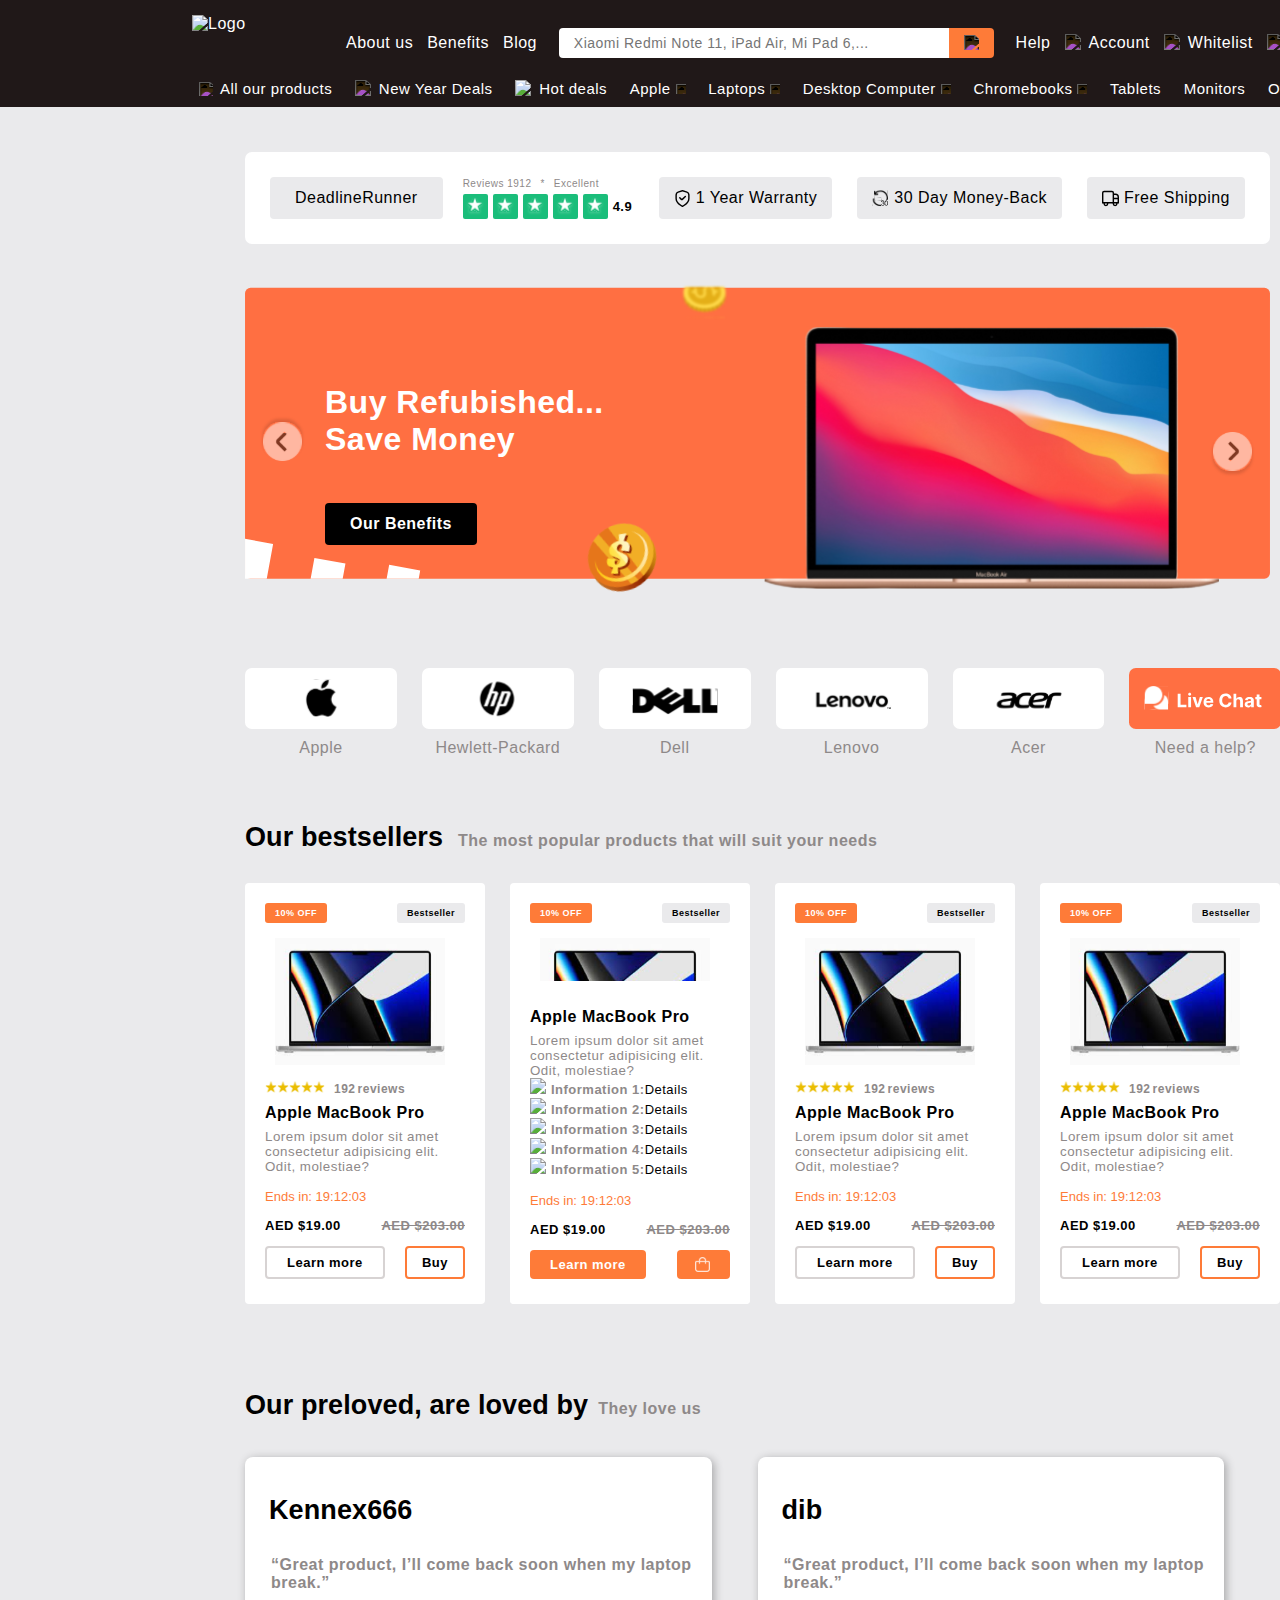
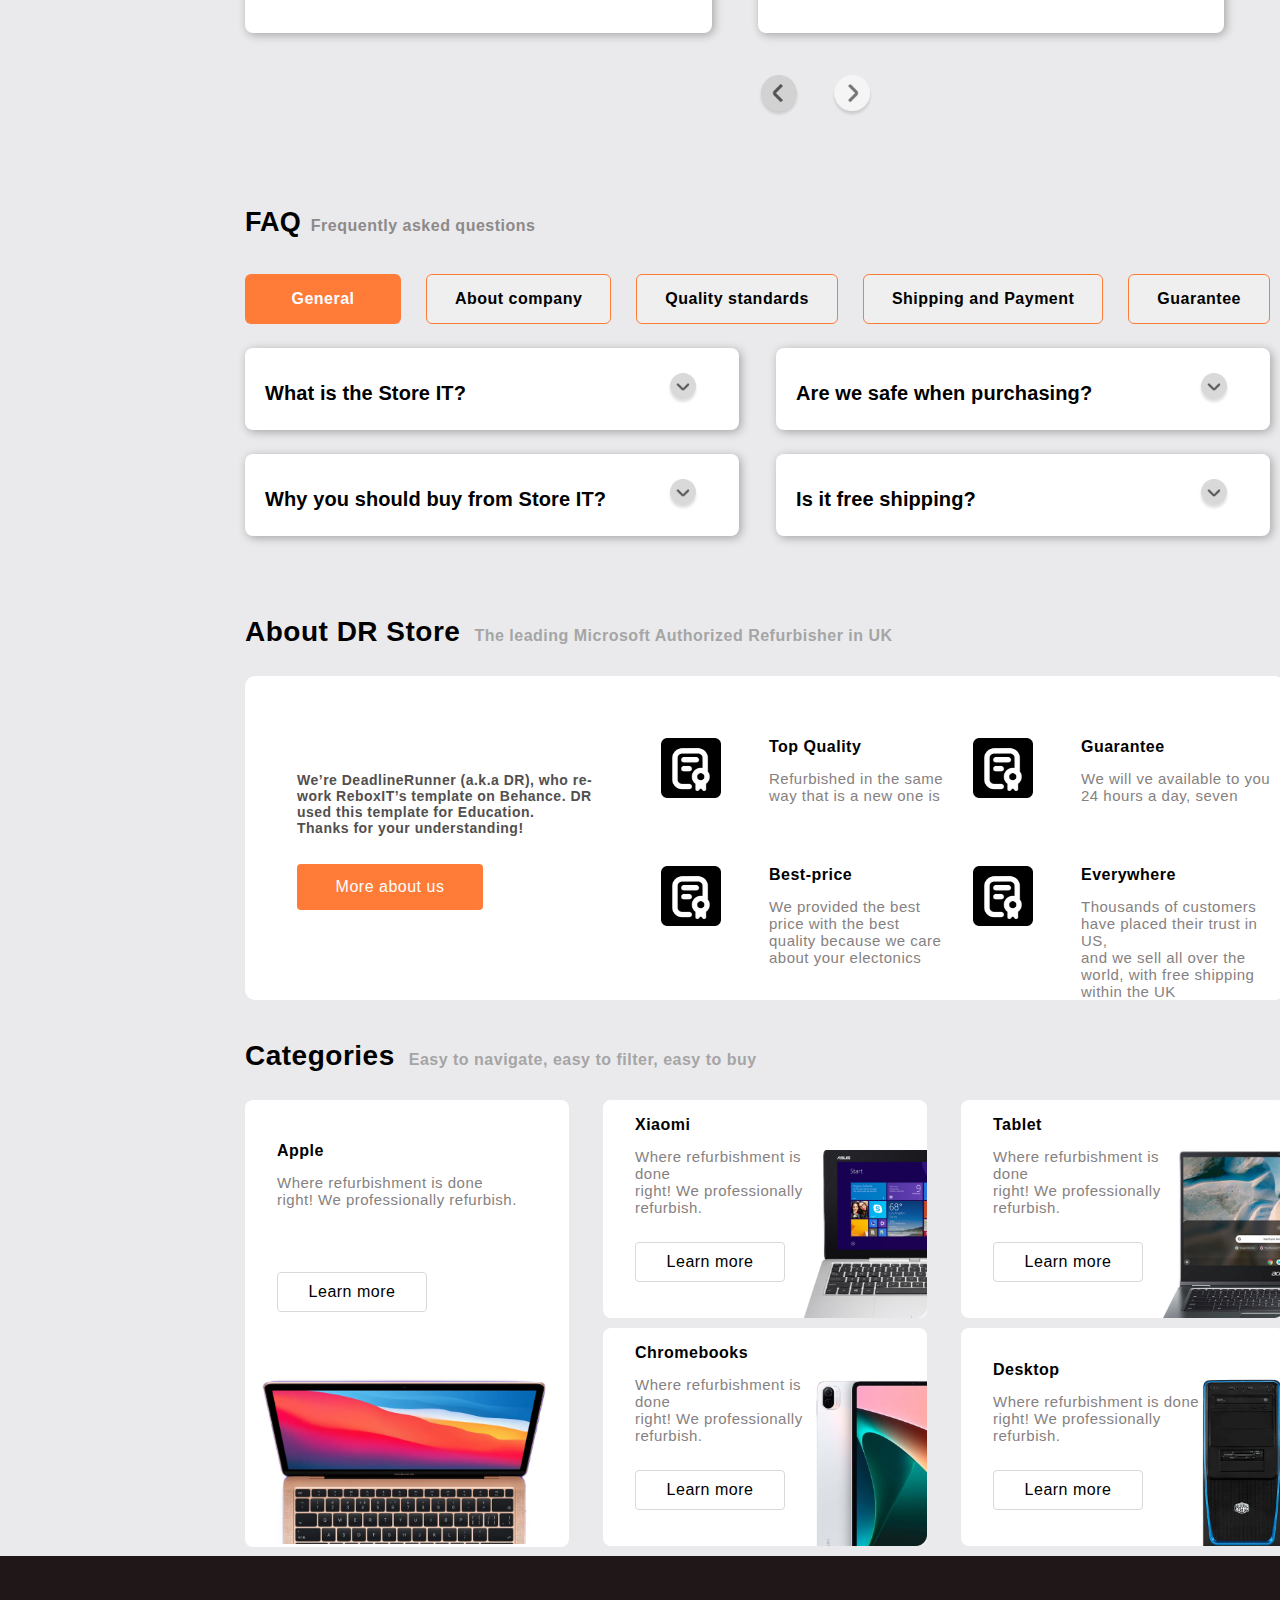
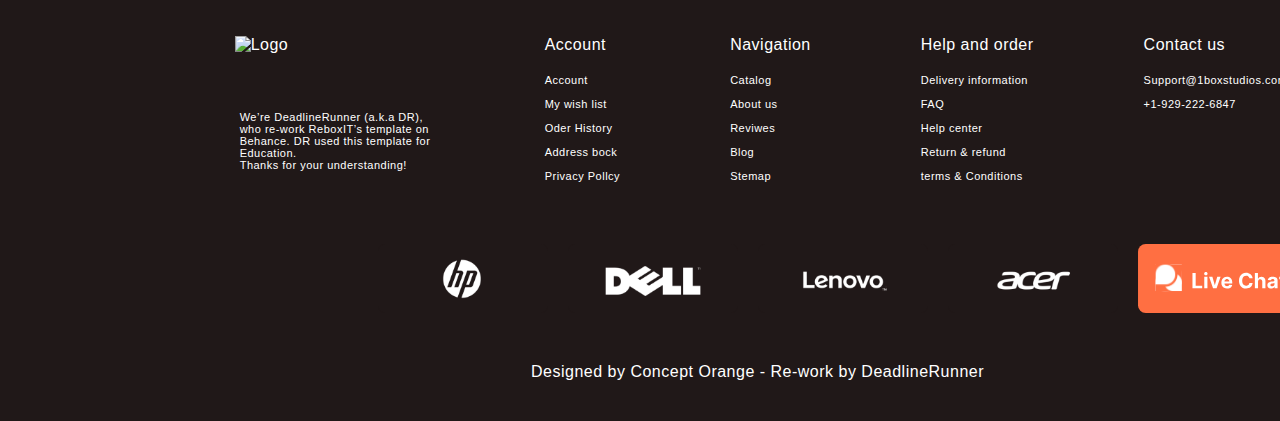
==== index.html @ 44f7a788 "Revert "Body homepage + Product page (About 70% of process)"" ====
<!DOCTYPE html>
<html lang="en">

<head>
    <meta charset="UTF-8">
    <meta http-equiv="X-UA-Compatible" content="IE=edge">
    <meta name="viewport" content="width=device-width, initial-scale=1.0">
    <title>Home | Commercial Store - By DR Team</title>
    <link rel="stylesheet" href="css/style.css">
    <script src="js/script.js"></script>
</head>

<body>

    <!--Header-->
    <div id="header" class="padding-default">
        <div class="header-bar">
            <!--- Header with search bar-->
            <div class="header-bar__containter-info-bar">
                <!-- Left -->
                <div class="header-bar__info-part">
                    <div class="header-bar__nav-item">
                        <a href="index.html"><img alt="Logo" src="img/logo.svg" width="140px" height="55px" /></a>
                    </div>
                    <div class="header-bar__nav-item">
                        <a href="about-us.html">About us</a>
                    </div>
                    <div class="header-bar__nav-item">
                        <a href="about-us.html">Benefits</a>
                    </div>
                    <div class="header-bar__nav-item">
                        <a href="about-us.html">Blog</a>
                    </div>
                </div>
                <!-- center -->
                <div class="header-bar__info-center">
                    <form action="search" method="post">
                        <div class="search-bar">
                            <input id="txtSearch" placeholder="Xiaomi Redmi Note 11, iPad Air, Mi Pad 6,..."
                                type="text">
                            <button class="btn-search">
                                <img alt="Button search" src="img/ico-search.svg" width="15px" height="15px"
                                    style="filter: invert(1);" />
                            </button>
                        </div>
                    </form>
                </div>
                <!-- Right -->
                <div class="header-bar__info-part">
                    <div class="header-bar__nav-item">
                        <a href="help.html">Help</a>
                    </div>
                    <div class="header-bar__nav-item">
                        <a href="profile.html"><img class="mg-right-7px" alt="profile" src="img/ico-user.svg"
                                width="17px" height="17px" style="filter: invert(1);" /> Account</a>
                    </div>
                    <div class="header-bar__nav-item">
                        <a href="whitelist.html"><img class="mg-right-7px" alt="whitelist" src="img/ico-heart.svg"
                                width="17px" height="17px" style="filter: invert(1);" /> Whitelist</a>
                    </div>
                    <div class="header-bar__nav-item">
                        <a href="cart.html"><img class="mg-right-7px" alt="whitelist" src="img/ico-cart.svg"
                                width="17px" height="17px" style="filter: invert(1);" /> Cart</a>
                    </div>
                </div>

            </div>
            <!--- Header with button bar-->
            <div class="header-bar__containter-nav-bar">
                <div class="header-bar__nav-item">
                    <a class="font-weight-light font-size-15px" href="allproducts.html"><img class="mg-right-7px"
                            alt="whitelist" src="img/ico-menu.png" width="14px" height="14px"
                            style="filter: invert(1);" /> All our products</a>
                </div>
                <div class="header-bar__nav-item">
                    <a class="font-weight-light font-size-15px" href="newyear-deal.html"><img class="mg-right-7px"
                            alt="whitelist" src="img/ico-hpny.png" width="17px" height="17px"
                            style="filter: invert(1);" /> New Year Deals</a>
                </div>
                <div class="header-bar__nav-item">
                    <a class="font-weight-light font-size-15px" href="hot-deals.html"><img class="mg-right-7px"
                            alt="whitelist" src="img/ico-fire.png" width="17px" height="17px" /> Hot deals</a>
                </div>
                <div class="header-bar__nav-item postion-relative">
                    <a class="font-weight-light font-size-15px" href="allproducts.html">Apple<img class="mg-left-5px"
                            alt="arrow" src="img/arrow-down.svg" width="10px" height="10px"
                            style="filter: invert(1);" /></a>
                    <div class="header-bar__nav-item-flow">
                        <div class="header-bar__nav-item">
                            <a class="font-weight-light font-size-15px" href="allproducts.html">iPod</a>
                        </div>
                        <div class="header-bar__nav-item">
                            <a class="font-weight-light font-size-15px" href="allproducts.html">iPad</a>
                        </div>
                        <div class="header-bar__nav-item">
                            <a class="font-weight-light font-size-15px" href="allproducts.html">iPhone</a>
                        </div>
                        <div class="header-bar__nav-item">
                            <a class="font-weight-light font-size-15px" href="allproducts.html">AirPod</a>
                        </div>
                    </div>
                </div>
                <div class="header-bar__nav-item postion-relative">
                    <a class="font-weight-light font-size-15px" href="allproducts.html">Laptops<img class="mg-left-5px"
                            alt="arrow" src="img/arrow-down.svg" width="10px" height="10px"
                            style="filter: invert(1);" /></a>
                    <div class="header-bar__nav-item-flow">
                        <div class="header-bar__nav-item">
                            <a class="font-weight-light font-size-15px" href="allproducts.html">HP</a>
                        </div>
                        <div class="header-bar__nav-item">
                            <a class="font-weight-light font-size-15px" href="allproducts.html">Acer</a>
                        </div>
                        <div class="header-bar__nav-item">
                            <a class="font-weight-light font-size-15px" href="allproducts.html">Macbook</a>
                        </div>
                        <div class="header-bar__nav-item">
                            <a class="font-weight-light font-size-15px" href="allproducts.html">Surface</a>
                        </div>
                    </div>
                </div>
                <div class="header-bar__nav-item postion-relative">
                    <a class="font-weight-light font-size-15px" href="allproducts.html">Desktop Computer<img
                            class="mg-left-5px" alt="arrow" src="img/arrow-down.svg" width="10px" height="10px"
                            style="filter: invert(1);" /></a>
                    <div class="header-bar__nav-item-flow">
                        <div class="header-bar__nav-item">
                            <a class="font-weight-light font-size-15px" href="allproducts.html">Dell</a>
                        </div>
                        <div class="header-bar__nav-item">
                            <a class="font-weight-light font-size-15px" href="allproducts.html">Acer</a>
                        </div>
                    </div>
                </div>
                <div class="header-bar__nav-item postion-relative">
                    <a class="font-weight-light font-size-15px" href="allproducts.html">Chromebooks<img
                            class="mg-left-5px" alt="arrow" src="img/arrow-down.svg" width="10px" height="10px"
                            style="filter: invert(1);" /></a>
                    <div class="header-bar__nav-item-flow">
                        <div class="header-bar__nav-item">
                            <a class="font-weight-light font-size-15px" href="allproducts.html">2023</a>
                        </div>
                    </div>
                </div>
                <div class="header-bar__nav-item">
                    <a class="font-weight-light font-size-15px" href="allproducts.html">Tablets</a>
                </div>
                <div class="header-bar__nav-item">
                    <a class="font-weight-light font-size-15px" href="allproducts.html">Monitors</a>
                </div>
                <div class="header-bar__nav-item">
                    <a class="font-weight-light font-size-15px" href="allproducts.html">Others</a>
                </div>
            </div>

        </div>
    </div>


    <!--Body-->
    <div id="body">
        <!--ADS Review-->
        <div class="card-review-ads">
            <div class="card-flex-row">
                <div class="card-ads-left">
                    <div class="btn btn-medium-size">DeadlineRunner</div>
                    <div class="card-review-tlt-ads">
                        <div class="card-review-tlt">
                            <div>Reviews 1912</div>
                            <div> * </div>
                            <div>Excellent</div>
                        </div>

                        <div class="review-bar-star">
                            <div class="review-star-blue"><img src="img/ico-star.svg" width="20px" height="20px"></div>
                            <div class="review-star-blue"><img src="img/ico-star.svg" width="20px" height="20px"></div>
                            <div class="review-star-blue"><img src="img/ico-star.svg" width="20px" height="20px"></div>
                            <div class="review-star-blue"><img src="img/ico-star.svg" width="20px" height="20px"></div>
                            <div class="review-star-blue"><img src="img/ico-star.svg" width="20px" height="20px"></div>
                            <div class="bold font-size">4.9</div>
                        </div>
                    </div>
                </div>
                <div class="card-ads-right">
                    <div class="btn btn-small-size-increase mg-right-25px"><img src="img/ico-shield-check.svg"
                            width="17px" height="17px">1 Year Warranty</div>
                    <div class="btn btn-small-size-increase mg-right-25px"><img src="img/ico-30dayback.svg" width="17px"
                            height="17px">30 Day Money-Back</div>
                    <div class="btn btn-small-size-increase"><img src="img/ico-shipping.svg" width="17px"
                            height="17px">Free Shipping</div>
                </div>
            </div>
        </div>

        <!-- Slide  -->
        <div class="slide">
            <img src="img/bg-iads.svg" width="100%">
            <div class="btn-slide-left postion-absolute"><a href="#"><img src="img/btn_arrow.svg" width="45px"
                        height="45px"></a></div>
            <div class="btn-slide-right postion-absolute"><a href="#"><img src="img/btn_arrow.svg" width="45px"
                        height="45px"></a></div>
            <div class="postion-absolute slide-position">
                <div class="text-slide">Buy Refubished...</div>
                <div class="text-slide">Save Money</div>
                <a href="our-benefit.html">
                    <div class="btn btn-medium-size btn-black bold mg-top-45px hover-noopacity">Our Benefits</div>
                </a>
            </div>
        </div>

        <!-- Brand bar -->
        <div class="brand-bar">
            <a href="#" class="no-a-decor">
                <div class="brand-logo">
                    <img src="img/logo-apple-white.svg">
                    <div class="font-color-gray">Apple</div>
                </div>
            </a>

            <a href="#" class="no-a-decor">
                <div class="brand-logo">
                    <img src="img/logo-hp-white.svg">
                    <div class="font-color-gray">Hewlett-Packard</div>
                </div>
            </a>
            <a href="#" class="no-a-decor">
                <div class="brand-logo">
                    <img src="img/logo-dell-white.svg">
                    <div class="font-color-gray">Dell</div>
                </div>
            </a>
            <a href="#" class="no-a-decor">
                <div class="brand-logo">
                    <img src="img/logo-lenovo-white.svg">
                    <div class="font-color-gray">Lenovo</div>
                </div>
            </a>
            <a href="#" class="no-a-decor">
                <div class="brand-logo">
                    <img src="img/logo-acer-white.svg">
                    <div class="font-color-gray">Acer</div>
                </div>
            </a>
            <a href="#" class="no-a-decor">
                <div class="brand-logo">
                    <img src="img/chat-orange.svg">
                    <div class="font-color-gray">Need a help?</div>
                </div>
            </a>
        </div>

        <!-- Our best-sellers -->

        <div class="best-sellers-bar">
            <div class="title-head-bar">
                <h1>Our bestsellers</h1>
                <h2>The most popular products that will suit your needs</h2>
            </div>

            <div class="best-sellers-bar-product">
                <!-- Product 1 -->
                <div class="product">
                    <div class="product-bar__tag">
                        <div class="tag-saleoff">10% OFF</div>
                        <div class="tag-bestseller">Bestseller</div>
                    </div>
                    <div class="product-bar__img">
                        <img src="img/img_product.png" alt="Product">
                    </div>
                    <div class="product-bar__review">
                        <div class="product-bar__review__star">
                            <img src="img/star-yellow.svg" alt="Star"><img src="img/star-yellow.svg" alt="Star"><img
                                src="img/star-yellow.svg" alt="Star"><img src="img/star-yellow.svg" alt="Star"><img
                                src="img/star-yellow.svg" alt="Star">
                        </div>
                        <div class="product-bar__review__total">
                            <span>192</span><span>reviews</span>
                        </div>
                    </div>
                    <a class="no-a-decor font-color-black" href="apple-macbook.html">
                        <div class="product-bar__title">Apple MacBook Pro</div>
                    </a>
                    <div class="product-bar__description">Lorem ipsum dolor sit amet consectetur adipisicing elit. Odit,
                        molestiae?</div>
                    <div class="product-bar__sales-info">
                        <span>Ends in: </span><span>19:12:03</span>
                    </div>
                    <div class="product-bar__price">
                        <span>AED $19.00</span><span class="product-bar__price__discount">AED $203.00</span>
                    </div>
                    <div class="product-bar__btn">
                        <button type="button"
                            class="btn font-size-s bold btn-decor-grayborder btn-padding-left-right-15px">Learn
                            more</button>
                        <button type="button"
                            class="btn font-size-s bold btn-decor-ograngeborder btn-padding-left-right-box">Buy</button>
                    </div>
                </div>
                <!-- Product 2 -->
                <div class="product">
                    <div class="product-bar__tag">
                        <div class="tag-saleoff">10% OFF</div>
                        <div class="tag-bestseller">Bestseller</div>
                    </div>
                    <div class="product-bar__img">
                        <img src="img/img_product.png" alt="Product">
                    </div>
                    <div class="product-bar__review">
                        <div class="product-bar__review__star">
                            <img src="img/star-yellow.svg" alt="Star"><img src="img/star-yellow.svg" alt="Star"><img
                                src="img/star-yellow.svg" alt="Star"><img src="img/star-yellow.svg" alt="Star"><img
                                src="img/star-yellow.svg" alt="Star">
                        </div>
                        <div class="product-bar__review__total">
                            <span>192</span><span>reviews</span>
                        </div>
                    </div>
                    <a class="no-a-decor font-color-black" href="apple-macbook.html">
                        <div class="product-bar__title">Apple MacBook Pro</div>
                    </a>
                    <div class="product-bar__description">Lorem ipsum dolor sit amet consectetur adipisicing elit. Odit,
                        molestiae?
                    </div>
                    <div class="product-bar__sales-info">
                        <span>Ends in: </span><span>19:12:03</span>
                    </div>
                    <div class="product-bar__price">
                        <span>AED $19.00</span><span class="product-bar__price__discount">AED $203.00</span>
                    </div>
                    <div class="product-bar__btn">
                        <button type="button"
                            class="btn font-size-s bold btn-decor-grayborder btn-padding-left-right-15px">Learn
                            more</button>
                        <button type="button"
                            class="btn font-size-s bold btn-decor-ograngeborder btn-padding-left-right-box">Buy</button>
                    </div>

                    <!-- POPUP -->

                    <div class="product-bar-details-popup postion-absolute">
                        <a class="no-a-decor font-color-black" href="apple-macbook.html">
                            <div class="product-bar__title">Apple MacBook Pro</div>
                        </a>
                        <div class="product-bar__description">Lorem ipsum dolor sit amet consectetur adipisicing elit.
                            Odit, molestiae?</div>

                        <div class="product-bar-details-popup__info">
                            <img src="/"> <span class="bold font-color-gray font-size-s">Information 1:</span><span
                                class="font-size-s">Details</span>
                        </div>
                        <div class="product-bar-details-popup__info">
                            <img src="/"> <span class="bold font-color-gray font-size-s">Information 2:</span><span
                                class="font-size-s">Details</span>
                        </div>
                        <div class="product-bar-details-popup__info">
                            <img src="/"> <span class="bold font-color-gray font-size-s">Information 3:</span><span
                                class="font-size-s">Details</span>
                        </div>
                        <div class="product-bar-details-popup__info">
                            <img src="/"> <span class="bold font-color-gray font-size-s">Information 4:</span><span
                                class="font-size-s">Details</span>
                        </div>
                        <div class="product-bar-details-popup__info">
                            <img src="/"> <span class="bold font-color-gray font-size-s">Information 5:</span><span
                                class="font-size-s">Details</span>
                        </div>

                        <div class="product-bar__sales-info">
                            <span>Ends in: </span><span>19:12:03</span>
                        </div>
                        <div class="product-bar__price">
                            <span>AED $19.00</span><span class="product-bar__price__discount">AED $203.00</span>
                        </div>
                        <div class="product-bar__btn">
                            <button type="button"
                                class="btn font-size-s bold btn-decor-ograngebg btn-padding-left-right-15px">Learn
                                more</button>
                            <button type="button"
                                class="btn font-size-s bold btn-decor-ograngebg btn-padding-left-right-box"><img
                                    src="img/ico_buy.svg" alt="Buy"></button>
                        </div>
                    </div>


                </div>
                <!-- Product 3 -->
                <div class="product">
                    <div class="product-bar__tag">
                        <div class="tag-saleoff">10% OFF</div>
                        <div class="tag-bestseller">Bestseller</div>
                    </div>
                    <div class="product-bar__img">
                        <img src="img/img_product.png" alt="Product">
                    </div>
                    <div class="product-bar__review">
                        <div class="product-bar__review__star">
                            <img src="img/star-yellow.svg" alt="Star"><img src="img/star-yellow.svg" alt="Star"><img
                                src="img/star-yellow.svg" alt="Star"><img src="img/star-yellow.svg" alt="Star"><img
                                src="img/star-yellow.svg" alt="Star">
                        </div>
                        <div class="product-bar__review__total">
                            <span>192</span><span>reviews</span>
                        </div>
                    </div>
                    <a class="no-a-decor font-color-black" href="apple-macbook.html">
                        <div class="product-bar__title">Apple MacBook Pro</div>
                    </a>
                    <div class="product-bar__description">Lorem ipsum dolor sit amet consectetur adipisicing elit. Odit,
                        molestiae?
                    </div>
                    <div class="product-bar__sales-info">
                        <span>Ends in: </span><span>19:12:03</span>
                    </div>
                    <div class="product-bar__price">
                        <span>AED $19.00</span><span class="product-bar__price__discount">AED $203.00</span>
                    </div>
                    <div class="product-bar__btn">
                        <button type="button"
                            class="btn font-size-s bold btn-decor-grayborder btn-padding-left-right-15px">Learn
                            more</button>
                        <button type="button"
                            class="btn font-size-s bold btn-decor-ograngeborder btn-padding-left-right-box">Buy</button>
                    </div>
                </div>
                <!-- Product 4 -->
                <div class="product">
                    <div class="product-bar__tag">
                        <div class="tag-saleoff">10% OFF</div>
                        <div class="tag-bestseller">Bestseller</div>
                    </div>
                    <div class="product-bar__img">
                        <img src="img/img_product.png" alt="Product">
                    </div>
                    <div class="product-bar__review">
                        <div class="product-bar__review__star">
                            <img src="img/star-yellow.svg" alt="Star"><img src="img/star-yellow.svg" alt="Star"><img
                                src="img/star-yellow.svg" alt="Star"><img src="img/star-yellow.svg" alt="Star"><img
                                src="img/star-yellow.svg" alt="Star">
                        </div>
                        <div class="product-bar__review__total">
                            <span>192</span><span>reviews</span>
                        </div>
                    </div>
                    <a class="no-a-decor font-color-black" href="apple-macbook.html">
                        <div class="product-bar__title">Apple MacBook Pro</div>
                    </a>
                    <div class="product-bar__description">Lorem ipsum dolor sit amet consectetur adipisicing elit. Odit,
                        molestiae?
                    </div>
                    <div class="product-bar__sales-info">
                        <span>Ends in: </span><span>19:12:03</span>
                    </div>
                    <div class="product-bar__price">
                        <span>AED $19.00</span><span class="product-bar__price__discount">AED $203.00</span>
                    </div>
                    <div class="product-bar__btn">
                        <button type="button"
                            class="btn font-size-s bold btn-decor-grayborder btn-padding-left-right-15px">Learn
                            more</button>
                        <button type="button"
                            class="btn font-size-s bold btn-decor-ograngeborder btn-padding-left-right-box">Buy</button>
                    </div>
                </div>
            </div>

        </div>

        <!-- our_preloved-FAQ -->
        <div class="body-our_preloved">
            <div class="body-our_preloved--title">
                <h1>Our preloved, are loved by</h1>
                <h2>They love us</h2>
            </div>
            <div class="body-our_preloved--nav" >
            <div class="body-our_preloved--subnav">
                <h1>Kennex666</h1>
                <h2>“Great product,  I’ll come back soon when my laptop break.”</h2>
            </div>
            <div class="body-our_preloved--subnav">
                <h1>dib</h1>
                <h2>“Great product,  I’ll come back soon when my laptop break.”</h2>
            </div>
        </div>
        
            <img src="img/btn_arrow.png" alt="">
        
        </div>
        <!-- FAQ -->
        <div class="body-FAQ">
            <div class="body-FAQ--title">
                <h1>FAQ</h1>
                <h2>Frequently asked questions</h2>
            </div>
            <div class="body-FAQ--top">
                <button class="body-FAQ--top__General">General</button>
                <button class="body-FAQ--top__AC"> About company</button>
                <button class="body-FAQ--top__QS">Quality standards</button>
                <button class="body-FAQ--top__SP">Shipping and Payment</button>
                <button class="body-FAQ--top__Guarantee">Guarantee</button>
            </div>
            <div class="body-FAQ--bottom__main">
                <div class="body-FAQ--bottom__main-left">
                <div class="body-FAQ--bottom__nav">
                    <h1>What is the Store IT?</h1> 
                    <img src="img/btn_arrow(1).png" alt="">
                </div>
                <div class="body-FAQ--bottom__nav">
                    <h1>Why you should buy from Store IT?</h1> 
                    <img src="img/btn_arrow(1).png" alt="">
                </div>
            </div>
            <div class="body-FAQ--bottom__main-right">
                <div class="body-FAQ--bottom__nav">
                    <h1>Are we safe when purchasing?</h1> 
                    <img src="img/btn_arrow(1).png" alt="">
                </div>
                <div class="body-FAQ--bottom__nav">
                    <h1>Is it free shipping?</h1> 
                    <img src="img/btn_arrow(1).png" alt="">
                </div>
            </div>
            </div>
        </div>

        <!-- about-us -->
        <div class="about-us">
            <div class="about-us__title body-title">
                <h1 class="body-h1"  >
                    About DR Store
                </h1>
                <h2 class="body-h2" >
                    The leading Microsoft Authorized Refurbisher in UK
                </h2>
            </div>        
            <div class="about-us__waper">
                    <div class="about-us__waper--item-left"> 
                        <img   src="img/Vector 1.png" alt="">
                        <h2 >We’re DeadlineRunner (a.k.a DR), who re- <br> work ReboxIT’s template on Behance. DR <br> used this template for Education. <br>
                            Thanks for your understanding!</h2>
                            <button class="about-us__waper--item-left__btn">
                               More about us
                            </button>
                    </div>
                    <div class="about-us__waper--item-center">
                        <div class="about-us__waper--item-center__main">
                            <img src="img/ico_badge.png" alt="">
                            <ul class=" body-ul-item">
                                <li class=" body-li-item">Top Quality</li>
                                <li class=" body-li-item font-size-15px"> Refurbished in the same <br> way that is a new one is</li>
                            </ul>
                        </div>
                        <div class="about-us__waper--item-center__main">
                            <img src="img/ico_badge.png" alt="">
                            <ul class=" body-ul-item">
                                <li class=" body-li-item">Best-price</li>
                                <li class=" body-li-item font-size-15px"> We provided the best <br> price with the best <br> quality because we care <br> about your electonics</li>
                            </ul>
                        </div>
                    </div>
                    <div class="about-us__waper--item-right">
                       
                            <div class="about-us__waper--item-center__main">
                                <img src="img/ico_badge.png" alt="">
                                <ul class="body-ul-item">
                                    <li class=" body-li-item">Guarantee</li>
                                    <li class=" body-li-item font-size-15px"> We will ve available to you <br> 24 hours a day, seven </li>
                                </ul>
                            </div>
                            <div class="about-us__waper--item-center__main">
                                <img src="img/ico_badge.png" alt="">
                                <ul class="body-ul-item">
                                    <li class=" body-li-item">Everywhere</li>
                                    <li class=" body-li-item font-size-15px"> Thousands of customers <br> have placed their trust in US,<br> and we sell all over the <br> world, with free shipping <br> within the UK</li>
                                </ul>
                            </div>
                        
                    </div>
                  
                  </div>
            </div>
            <!-- body-categories -->
            <div class="body-categories">
                <div class="body-categores__title body-title">
                    <h1 class="body-h1">Categories</h1>
                    <h2 class="body-h2">Easy to navigate, easy to filter, easy to buy</h2>
                </div>
                <div class="body-categories__waper">
                    <div class="body-categories__waper--left">
                        <ul class=" body-ul-item">
                            <li class=" body-li-item">Apple</li>
                            <li class=" body-li-item font-size-15px"> Where refurbishment is done <br> right! We professionally refurbish.</li>
                        </ul> 
                        <button class="categories-btn-learn-more" > Learn more</button>
                        <img src="img/image 7.png" alt="">
                    </div>
                    <div class="body-categories__waper--center">
                        <div class="body-categories__waper--nav" >
                        <div class="body-categories__waper--nav__left">
                            <ul class=" body-ul-item">
                            <li class=" body-li-item">Xiaomi</li>
                            <li class=" body-li-item font-size-15px"> Where refurbishment is done <br> right! We professionally refurbish.</li>
                        </ul> 
                            <button class="categories-btn-learn-more">Learn more</button>
                        </div>
        
                            <img class="test" src="img/img_ultrabook.png" alt="">
                        
                    </div>
                    <div class="body-categories__waper--nav" >
                        <div class="body-categories__waper--nav__left">
                            <ul class=" body-ul-item">
                            <li class=" body-li-item">Chromebooks</li>
                            <li class=" body-li-item font-size-15px"> Where refurbishment is done <br> right! We professionally refurbish.</li>
                        </ul> 
                            <button class="categories-btn-learn-more">Learn more</button>
                        </div>
        
                            <img class="test" src="img/img_ultrabook (1).png" alt="">
                        
                    </div>
                    </div>
                    <div class="body-categories__waper--right">
                        <div class="body-categories__waper--nav" >
                            <div class="body-categories__waper--nav__left">
                                <ul class=" body-ul-item">
                                <li class=" body-li-item">Tablet</li>
                                <li class=" body-li-item font-size-15px"> Where refurbishment is done <br> right! We professionally refurbish.</li>
                            </ul> 
                                <button class="categories-btn-learn-more">Learn more</button>
                            </div>
            
                                <img class="test" src="img/img_ultrabook (2).png" alt="">
                            
                        </div>
                        <div class="body-categories__waper--nav" >
                            <div class="body-categories__waper--nav__left">
                                <ul class=" body-ul-item">
                                <li class=" body-li-item">Desktop</li>
                                <li class=" body-li-item font-size-15px"> Where refurbishment is done <br> right! We professionally refurbish.</li>
                            </ul> 
                                <button class="categories-btn-learn-more">Learn more</button>
                            </div>
            
                                <img class="test" src="img/img_ultrabook (3).png" alt="">
                            
                        </div>
                    </div>
                </div>
            </div>
    </div>


    <!--Footer-->
    <div id="footer">
        <!-- footer list -->
        <div class="footer-list">
            <div class="foter-list__storetest">

            </div>
            <ul class="footer-list__nav">
                <li class="footer-list__subnav">
                    <div class="header-bar__nav-item">
                        <a href="index.html"><img alt="Logo" src="img/logo.svg" width="140px" height="55px" /></a>
                </li>
                <li class="footer-list__subnav" style="padding-left:12px; width: 195px;">We’re DeadlineRunner (a.k.a DR), who re-work
                    ReboxIT’s template on Behance. DR used this template for Education. <br>
                    Thanks for your understanding!</li>

            </ul>
            <ul class="footer-list__nav">
                <li class="footer-list__subnav">Account</li>
                <li class="footer-list__subnav">Account</li>
                <li class="footer-list__subnav">My wish list</li>
                <li class="footer-list__subnav"> Oder History</li>
                <li class="footer-list__subnav">Address bock </li>
                <li class="footer-list__subnav">Privacy Pollcy </li>
            </ul>
            <ul class="footer-list__nav">
                <li class="footer-list__subnav">Navigation</li>
                <li class="footer-list__subnav">Catalog</li>
                <li class="footer-list__subnav">About us</li>
                <li class="footer-list__subnav"> Reviwes</li>
                <li class="footer-list__subnav">Blog </li>
                <li class="footer-list__subnav">Stemap</li>
            </ul>
            <ul class="footer-list__nav">
                <li class="footer-list__subnav">Help and order</li>
                <li class="footer-list__subnav">Delivery information</li>
                <li class="footer-list__subnav">FAQ</li>
                <li class="footer-list__subnav"> Help center</li>
                <li class="footer-list__subnav">Return & refund </li>
                <li class="footer-list__subnav">terms & Conditions</li>
            </ul>
            <ul class="footer-list__nav">
                <li class="footer-list__subnav">Contact us</li>
                <li class="footer-list__subnav">Support@1boxstudios.com</li>
                <li class="footer-list__subnav">+1-929-222-6847</li>
            </ul>
        </div>
        <!-- footer brand -->
        <div class="footer-brand">
            <div class="footer-brand footer-nav-item">
                <img style="width: 170px;" src="img/logo-apple-black.svg" alt="">
            </div>
            <div class="footer-brand  footer-nav-item">
                <img style="width: 170px;" src="img/bnt_hp.png" alt="">
            </div>
            <div class="footer-brand  footer-nav-item">
                <img style="width: 170px;" src="img/btn_dell.png" alt="">
            </div>
            <div class="footer-brand footer-nav-item">
                <img style="width: 170px;" src="img/btn_lenovo.png" alt="">
            </div>
            <div class="footer-brand  footer-nav-item">
                <img style="width: 170px;" src="img/btn_acer.png" alt="">
            </div>
            <div class="footer-brand  footer-nav-item">
                <img style="width: 170px;" src="img/chat-orange.svg">
            </div>
        </div>
        <!-- footer introduce -->
        <div class="footer-introduce">
            <p>Designed by Concept Orange - Re-work by DeadlineRunner</p>
        </div>
    </div>

</body>

</html>
---- css/style.css ----
/* Default Style */
*{
    margin: 0px;
    font-family: Arial, Helvetica, sans-serif;
    font-size: medium;
    letter-spacing: 0.5px;
}

body{
    align-items: center;
    margin: auto;
    width: 1515px;
}

.hover:hover {
    filter: brightness(1.5);
    opacity: 0.8;
}

/* Position */
.postion-relative {
    position: relative;
}

.postion-absolute {
    position: absolute;
}

/* Font size */
.font-size-s{
    font-size: small;
}

.font-size-xm {
    font-size: medium;
}

.font-size-l {
    font-size: large;
}

.font-weight-light {
    font-weight: 100;
}

.font-size-15px{
    font-size: 15px
}

.bold {
    font-weight: bold;
}


/* Background color */
.bg-color-gray{
    background-color: #eaeaec;
}

.bg-color-test {
    background-color: aqua;
}

.bg-color-orgage{
    background-color: #fe7b38;
}


/* Margin */
.mg-right-7px {
    margin-right: 7px;
}

.mg-right-25px {
    margin-right: 25px;
}

.mg-left-5px {
    margin-left: 5px;
}

.mg-top-45px {
    margin-top: 45px;
}

/* Padding */
.padding-default {
    padding: 0px 185px 5px 185px;
}


/* Font color */
.font-color-black{
    color: #000;
}

.font-color-gray{
    color: #8e8989;
}

.font-color-white{
    color: #d7d3d3;
}

a.no-a-decor{
    text-decoration: none;
}
a.no-a-decor:hover {
    text-decoration: none;
    opacity: 65%;
}

/* Button, card */
.card-flex-row {
    display: flex;
    flex-direction: row;
    justify-content: space-between;
    align-items: center;
    padding: 25px 25px 25px 25px;
    color: #000;
    border-radius: 7px;
    background-color: #fff;

}

.btn {
    display: flex;
    flex-direction: row;
    justify-content: center;
    align-items: center;
    padding: 5px 10px 5px 10px;
    color: #000;
    border-radius: 4px;
    width: fit-content;
    background-color: #eaeaec;
}

.btn * {
    margin-right: 5px;
}

.btn-medium-size {
    font-size: medium;
    width: fit-content;
    padding: 12px 25px 12px 25px;
}

.btn-small-size{
    font-size: normal;
    width: fit-content;
    padding: 7px 15px 7px 15px;
}

.btn-decor-grayborder{
    background-color: #fff;
    border: 2px #d7d3d3 solid;
}

.btn-decor-ograngeborder {
    background-color: #fff;
    border: 2px #fe7b38 solid;
}

.btn-decor-ograngebg{
    border: 0px;
    background-color: #fe7b38;
    color: #fff;
}

.btn-padding-left-right-15px{
    padding: 7px 20px 7px 20px;
}

.btn-padding-left-right-box {
    padding: 7px 15px 7px 15px;
}

.btn-small-size-increase{
    font-size: medium;
    width: fit-content;
    padding: 12px 15px 12px 15px;
}

.btn-black{
    background-color: #000;
    color: #fff;
}

/* Home page - Header */
#header{
    background-color: #201818;
}

.header-bar{
    padding-top: 15px;
}

.header-bar__containter-info-bar {
    display: flex;
    justify-content: space-between;
    align-items: center;

}

.header-bar__nav-item{
    display: flex;
    justify-content: space-between;
    align-items: center;
}

.header-bar__nav-item a{
    text-decoration: none;
    display: flex;
    justify-content: center;
    padding-left: 7px;
    padding-right: 7px; 
    color: #fff;
    align-items: center;
}

.header-bar__nav-item:hover a {
    filter: sepia(100%) saturate(10000%) hue-rotate(1deg) brightness(102%) contrast(105%);
}

.header-bar__info-part{
    display: flex;
    justify-content: space-between;
    align-items: center;
    flex-direction: row;
}
.header-bar__info-part a{
}

.search-bar{
    display:flex;
    justify-content: center;
    flex-direction: row;
    align-items: center;
    height: 30px;

}

.search-bar input {
    height: 30px;
    width: 375px;
    padding: 0px;
    border: 0px;
    padding-left: 15px;
    font-size: 14px;
    border-top-left-radius: 4px;
    border-bottom-left-radius: 4px;
    color:#000;

}

.search-bar input:focus {
    border: 0px;
}

.btn-search{
    display: flex;
    justify-content: center;
    align-items: center;
    height: 30px;
    width: 45px;
    background-color: #fe7b38;
    border-top-right-radius: 4px;
    border-bottom-right-radius: 4px;
    padding: 0px;
    border: 0px;
}

.btn-search:hover {
    background-color: #ff9d6cf7;
}

.header-bar__containter-nav-bar{
    display: flex;
    justify-content: space-between;
    align-items: center;
    flex-direction: row;
    padding: 10px 7px 5px 7px;
}

.header-bar__nav-item-flow {
    display: none;
    flex-direction: column;
    align-items: flex-start;
    position: absolute;
    margin-top: 15px;
    padding-top: 10px;
    top: 0px;
    background-color: rgba(32,24,24, 0.6);
    width: 100%;
    border-bottom-left-radius: 3px;
    border-bottom-right-radius: 3px;
}

.header-bar__nav-item:hover .header-bar__nav-item-flow {
    display: flex;
}

.header-bar__nav-item-flow .header-bar__nav-item{
    display: flex;
    justify-content: space-between;
    align-items: center;
    flex-direction: row;
    padding: 7px 0px 7px 0px;
}



#body{
    padding: 45px 245px 0px 245px;
    display: flex;
    flex-direction: column;
    background-color:#eaeaec;
}


/* Home page - Body */

.card-review-ads{
    width: 100%;
}

.card-ads-left, .card-ads-right{
    display: flex;
    flex-direction: row;
    align-items: center;

}

.card-review-tlt-ads{
    margin-left: 20px;
    display: flex;
    flex-direction: column;
    column-gap: 4px;
}

.review-bar-star, .card-review-tlt{
    display: flex;
    flex-direction: row;
    align-items: center;
}

.card-review-tlt {
    margin-bottom: 5px;
}

.card-review-tlt * {
    margin-right: 9px;
    color: #8e8989;
    font-size: x-small;
}

.review-bar-star div {
    margin-right: 5px;
    color: #000;
    font-size: small;
}

.review-star-blue{
    background-color: #1abd7a;
    border: 0px;
    border-radius: 2px;
    width: 25px;
    height: 25px;
    display: flex;
    justify-content: center;
    align-items: center;
}

.slide{
    display: flex;
    flex-direction: row;
    margin-top: 40px;
    position: relative;
}

.slide-position a{
    text-decoration: none;
}

.text-slide{
    font-size: xx-large;
    font-weight: bold;
    color: #fff;
}


.slide-position{
    top: 100px;
    left: 80px;
}

.btn-slide-right {
    top: 148px;
    right: 15px;
}

.btn-slide-left{
    rotate: 180deg;
    top: 128px;
    left: 15px;
}

.btn-slide-left:hover, .btn-slide-right:hover{
    filter: brightness(3);
    opacity: 0.8;
}

.brand-bar{
    padding: 65px 0px 65px 0px;
    display: grid;
    grid-template-areas: "A B C D E F";
    column-gap: 25px;
    width: fit-content
}

.brand-logo{
    display: flex;
    flex-direction: column;
    align-items: center;
}

.brand-logo img {
    width: fit-content;
    height: 61px;
}


.brand-logo div {
    margin-top: 10px;
}

.title-head-bar{
    display: block;
    margin-bottom: 30px;

}

.title-head-bar h1, .title-head-bar h2 {
    display: inline;
    margin: 0px;
    padding: 0px;
}

.title-head-bar h1{
    font-size: 27px;
    font-weight: bold;
    letter-spacing: 0.1px;
}

.title-head-bar h2 {
    color: #8e8989;
    padding-left: 10px;
}

.best-sellers-bar-product{
    display: grid;
    grid-template-areas: "A B C D";
    column-gap: 25px;
}

.product{
    position: relative;
    padding: 20px 20px 20px 20px;
    background-color: #fff;
    border-radius: 4px;
    width: 200px;
    z-index: 0;
}

.product-bar__tag{
    display: flex;
    flex-direction: row;
    align-items: center;
    justify-content: space-between;
    margin-bottom: 10px;
}

.tag-saleoff, .tag-bestseller{
    font-size: 9px;
    font-weight: bold;
    border-radius: 3px;
    padding: 5px 10px 5px 10px;
}

.tag-saleoff{
    background-color: #fe7b38;
    color: #fff;
}

.tag-bestseller{
    background-color: #eaeaec;
    color: #000;
}

.product-bar__img{  
    padding: 5px 10px 10px 10px;
}

.product-bar__img img{
    width: 170px;
}


.product-bar__review{
    display: flex;
    flex-direction: row;
    align-items: center;

}

.product-bar__review__star{
    display: inline;
    margin-right: 7px;
}

.product-bar__review__star img{
    width: 12px;
    height: 12px;

}

.product-bar__review__total {
    display: inline;
}

.product-bar__review__total span{
    font-size: 12px;
    font-weight: bold;
    color: #8e8989;
    margin-left: 2px;
}

.product-bar__title{
    padding-top: 7px;
    padding-bottom: 7px;
    font-weight: bold;
}

.product-bar__description{
    word-wrap: normal;
    font-size: smaller;
    color: #8e8989; 
}

.product-bar__sales-info{
    padding: 13px 0px 13px 0px;
}

.product-bar__sales-info span{ 
    font-size: small;
    color: #fe7b38;
    letter-spacing: 0px;
}
.product-bar__price{
    display: flex;
    flex-direction: row;
    justify-content: space-between;
}

.product-bar__price span{
    font-size: small;
    font-weight: bold;
    color: #000;
}

.product-bar__price span.product-bar__price__discount{
    font-size: small;
    font-weight: bold;
    color: #8e8989;
    text-decoration: line-through;
}

.product-bar__btn{
    display: flex;
    flex-direction: row;
    justify-content: space-between;
    padding: 13px 0px 5px 0px;
}

.product-bar__btn button:hover{
    opacity: 60%;
}

.product-bar__btn button img {
    padding-left: 3px;
    height: 15px;
}

.product-bar__btn button img:hover {
    padding-left: 3px;
    height: 15px;
}

.product-bar-details-popup{
    position: absolute;
    bottom: 0px;
    left: 0px;
    padding: 20px 20px 20px 20px;
    background-color: #fff;
    border-radius: 4px;
    width: 200px;
    z-index: 1;
}
/* our_preloved */
.body-our_preloved--title{
    display: flex;
    align-items: baseline;
    margin-bottom: 36px;
    margin-top: 86px;
}
.body-our_preloved--title h1{
    font-size: 27px;
    font-weight: bold;
    letter-spacing: 0.1px;
}
.body-our_preloved--title h2 {
    color: #8e8989;
    padding-left: 10px;
}
.body-our_preloved--nav{
    display: flex;
}
.body-our_preloved--subnav{
    width: 490px;
    height: 176px;
    background-color: #fff;
    border-radius: 8px;
    margin-right: 46px;
    box-shadow: 2px 2px 10px 0 rgba(0, 0, 0, 0.3);
}

.body-our_preloved--subnav h1{
    font-size: 27px;
    font-weight: bold;
    letter-spacing: 0.1px;
    margin-left: 24px;
    padding-top: 38px;
    margin-bottom: 30px;
}
/* body css-h1 &h2 */
.body-h1{
    font-size: 28px;
}
.body-h2{
    margin-left: 14px; 
    font-size: 16px;
    color: #A5A5A6; 
  }
/* body- about-us */
.about-us{
    margin-top: 56px;
    
}
.body-title{
    display: flex;
    align-items:baseline;
    margin-bottom: 28px;
}
.about-us__waper {
    display: grid;
    grid-template-columns:  2fr 1.5fr 1.5fr;
    width: 1040px;
  }
  .about-us__waper{
    background-color: #fff;
    margin-bottom: 40px;
    border-radius: 10px;
  }

  .about-us__waper--item-left__btn{
    width: 186px;
    height: 46px;
    background-color: #fe7b38;
    color: #fff;
    border: none;
    border-radius: 4px;
  }
  .about-us__waper--item-left img{
    height: 76px; 
    margin-top: 60px;
    margin-left: 42px;
  }
  .about-us__waper--item-left h2{
    font-size: 14px;
    color: #524F4F;
    margin-top: 32px;
    margin-bottom: 28px;
    margin-left: 52px;
  }
  .about-us__waper--item-left__btn{
    margin-bottom: 62px;
    margin-left: 52px;

  }
  .about-us__waper--item-center__main{
    display: flex;
    margin-top: 62px;
  }
  .about-us__waper--item-center__main img{
    height: 60px;
    margin-right: 16px;
  }
  .body-ul-item{
    list-style-type: none;
    padding-left: 32px;
  }
  .body-li-item:first-child{
    font-weight: bold;
    color: #000;
    margin-bottom: 14px;
  }
  .body-li-item{
    color: #868181;
  }
  
  /* body - categories */
  .body-categories{
    
  }
  .body-categories__waper{
    display: grid;
    grid-template-columns:  1fr 1fr 1fr;
    width: 1040px;
    grid-gap: 34px;
  }
  .body-categores__title{
    display: flex;
  }
.body-categories__waper--left{
    background-color: #fff;
    border-radius: 8px;
    height: 447px;
}

.categories-btn-learn-more{
    width: 150px;
    height: 40px;
    border-radius: 4px;
    border: 1px #D9D9D9 solid;
    background-color: #fff;
}
.body-categories__waper--left ul{
    margin-top: 42px;
    margin-bottom: 64px;

}
.body-categories__waper--left img{
    height: 174px;
    margin-left: 12px;
}
.body-categories__waper--left  button{
    margin-bottom: 58px;
    margin-left: 32px;

}
.body-categories__waper--nav{
    display: flex;
    background-color: #fff;
    border-radius: 8px;
    align-items: end;
    height: 218px;
    margin-bottom: 10px;

}
.body-categories__waper--nav img{
    height: 168px;
    
}
.body-categories__waper--nav button{
    margin-left: 32px;
    margin-bottom: 36px;
}
.body-categories__waper--nav ul{
    margin-top: 30px;
    margin-bottom : 26px;
}

.body-our_preloved--subnav h2 {
    color: #8e8989;
    padding-left: 10px;
    margin-left: 16px;
    padding-bottom: 44px;
}
.body-our_preloved img{
    height: 42px;
    margin-top: 42px;
    position: relative;
    left: 50%;
    
}
/* body-FAQ */
.body-FAQ--title{
    display: flex;
    align-items: baseline;
    margin-bottom: 36px;
    margin-top: 86px;
}
.body-FAQ--title h1{
    font-size: 27px;
    font-weight: bold;
    letter-spacing: 0.1px;
}
.body-FAQ--title h2 {
    color: #8e8989;
    padding-left: 10px;
}
.body-FAQ--top{
    display: flex;
    justify-content: space-between;
    margin-bottom: 24px;
}
.body-FAQ--top__General{
    width: 156px;
    height: 50px;
    background-color: #fe7b38;
    color: #fff;
    font-weight: bold;
    border-radius: 6px;
    border: none;
}
.body-FAQ--top__AC{
    
    height: 50px;
    border: 1px #fe7b38 solid;
    border-radius: 6px;
    font-weight: bold;
    padding: 0 28px;
}
.body-FAQ--top__QS{
    height: 50px;
    border: 1px #fe7b38 solid;
    border-radius: 6px;
    font-weight: bold;
    padding: 0 28px;
}
.body-FAQ--top__SP{
    height: 50px;
    border: 1px #fe7b38 solid;
    border-radius: 6px;
    font-weight: bold;
    padding: 0 28px;
}
.body-FAQ--top__Guarantee{
    height: 50px;
    border: 1px #fe7b38 solid;
    border-radius: 6px;
    font-weight: bold;
    padding: 0 28px;
}
.body-FAQ--bottom__main{
    display: flex;
    justify-content: space-between;
}
.body-FAQ--bottom__nav{
    display: flex;
    justify-content: space-between;
    align-items: center;
    width: 494px;
    height: 82px;
    background-color: #fff;
    font-weight: bold;
    border-radius: 8px;
    margin-bottom: 24px;
    box-shadow: 2px 2px 10px 0 rgba(0, 0, 0, 0.3);
}
.body-FAQ--bottom__main img{
    height:32px;
    margin-right: 40px;
}
.body-FAQ--bottom__nav h1{
    font-size: 20px;
    font-weight: bold;
    letter-spacing: 0.1px;
    padding-top: 38px;
    margin-bottom: 30px;
    padding-left: 20px;
}
/* footer */
#footer {
    display: flex;
    flex-direction: column;
    background-color: #201818;
    color: #fff;
    padding: 80px 0px 40px 0px;
}

/* footr list */
.footer-list {
    display: flex;
    justify-content: center;
    flex-direction: row;
    margin: auto;
    padding-bottom: 50px;
}

.footer-list__nav {
    list-style-type: none;
    padding-left: 55px;
    padding-right: 55px;
}

.footer-list__subnav:first-child {
    font-size: 16px;
    margin-bottom: 20px;
}

.footer-list__subnav {
    font-size: 11px;
    margin-bottom: 12px;
}

/* footer brand */
.footer-brand {
    display: flex;
    justify-content: center;
    align-items: center;
}

.footer-nav-item {
    margin-right: 20px;
}

/* footer introduce */
.footer-introduce {
    display: flex;
    justify-content: center;
    align-items: center;
    margin-top: 50px;
}
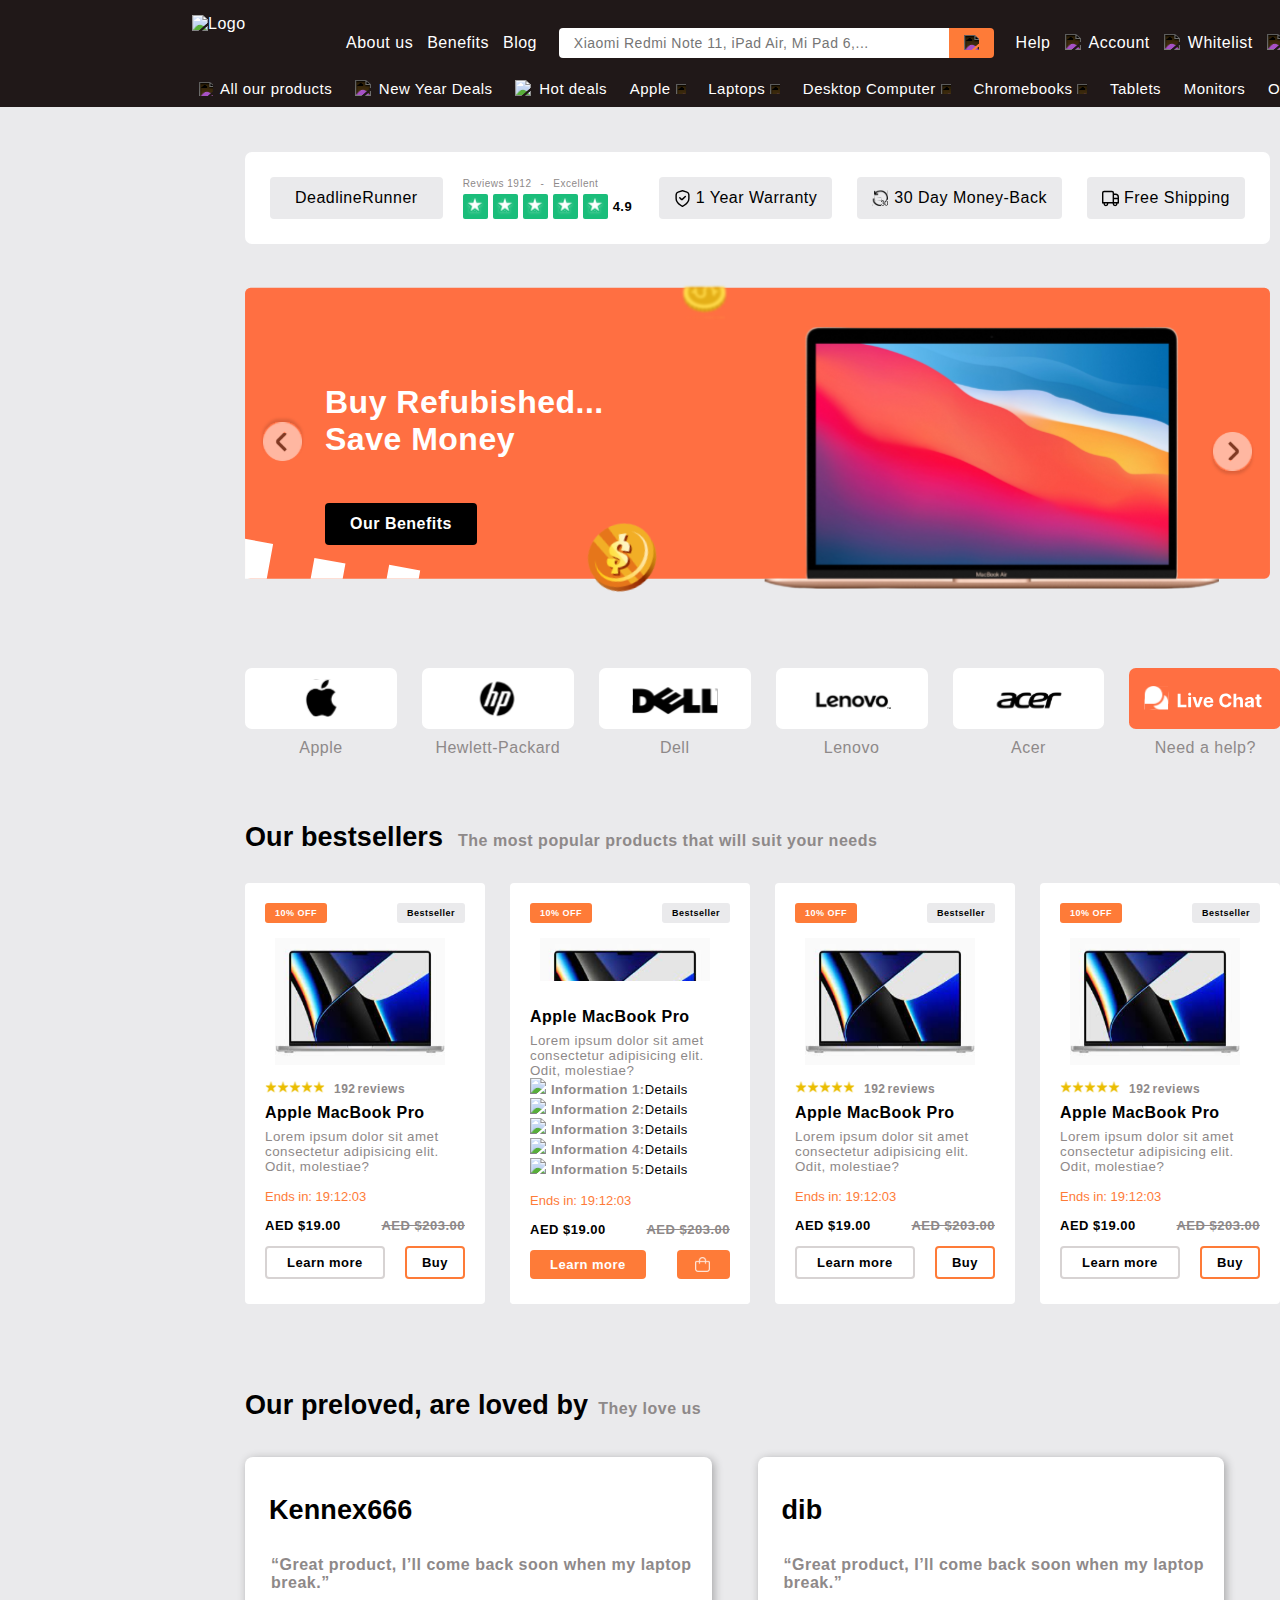
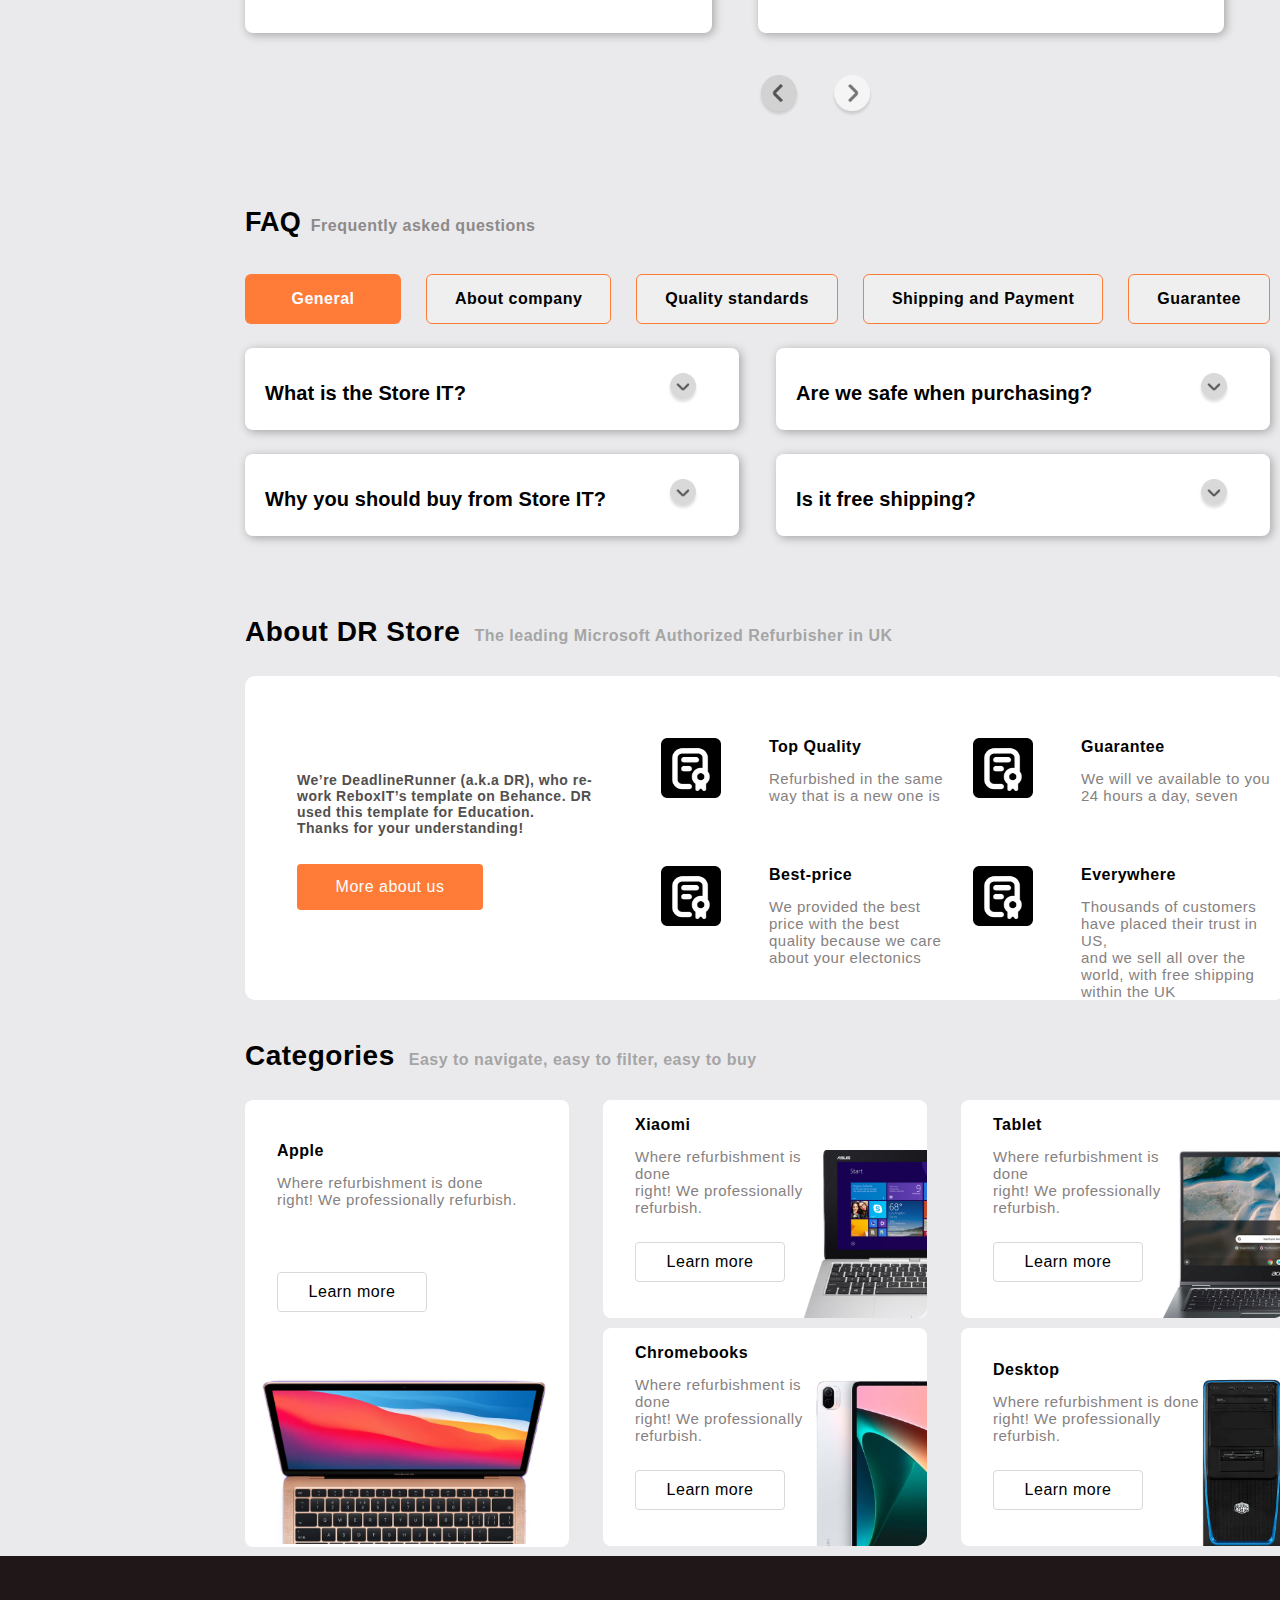
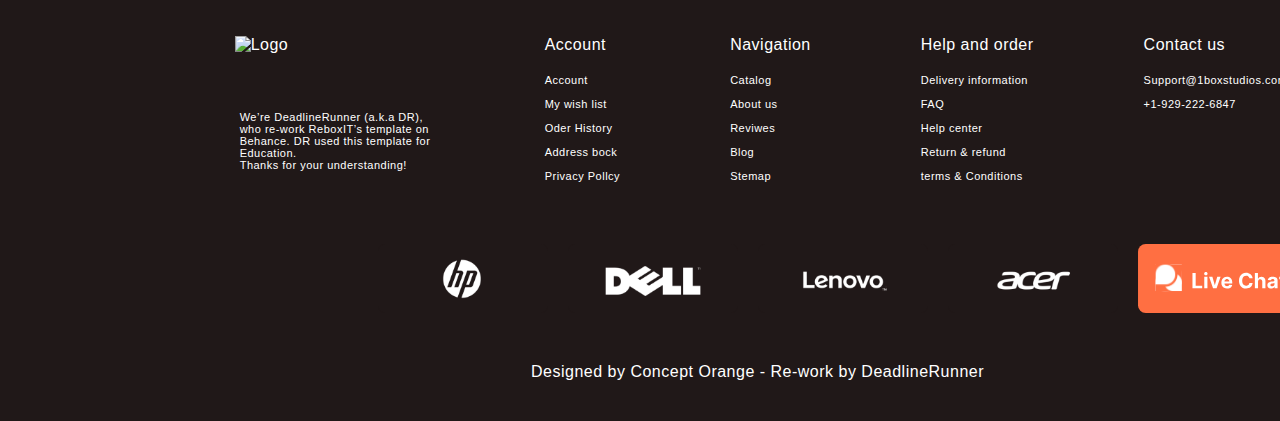
==== commit 2f4d97b1: "Rollback" ====
--- a/index.html
+++ b/index.html
@@ -167,7 +167,7 @@
                     <div class="card-review-tlt-ads">
                         <div class="card-review-tlt">
                             <div>Reviews 1912</div>
-                            <div> * </div>
+                            <div> - </div>
                             <div>Excellent</div>
                         </div>
 
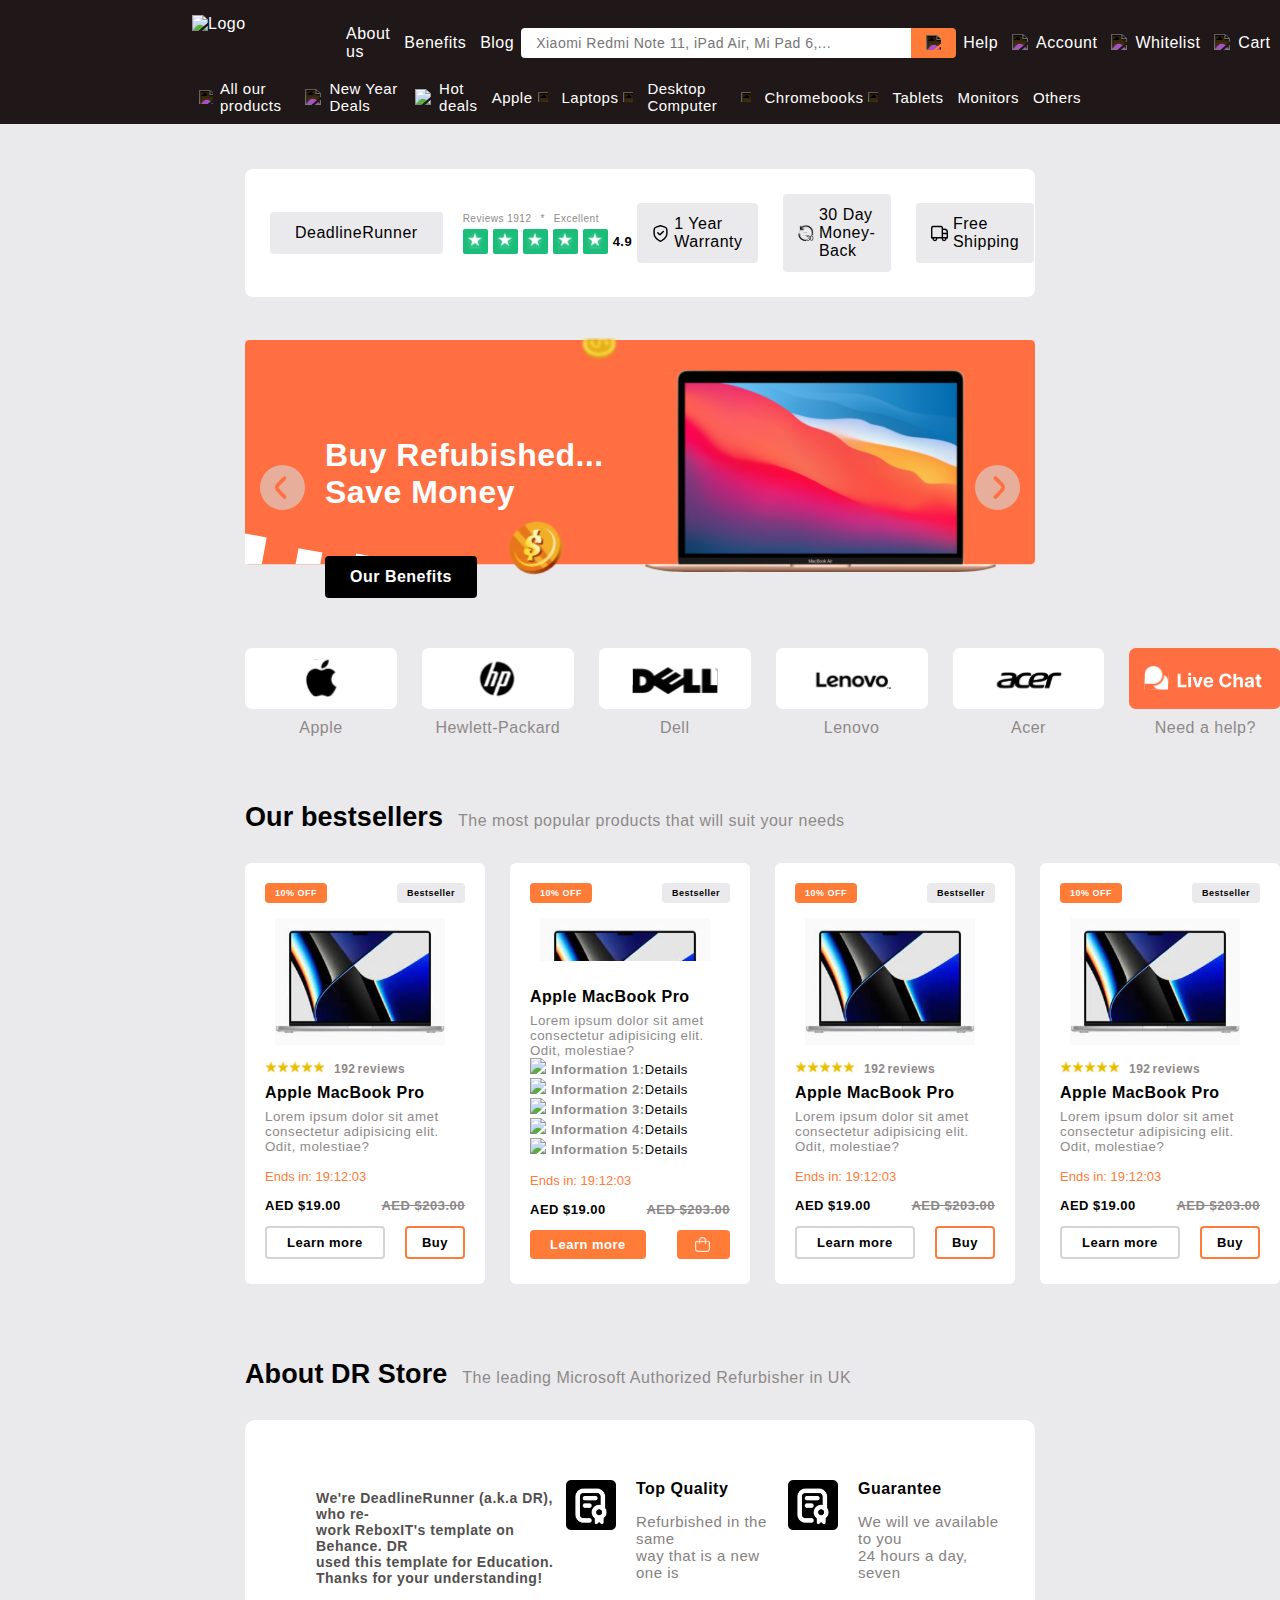
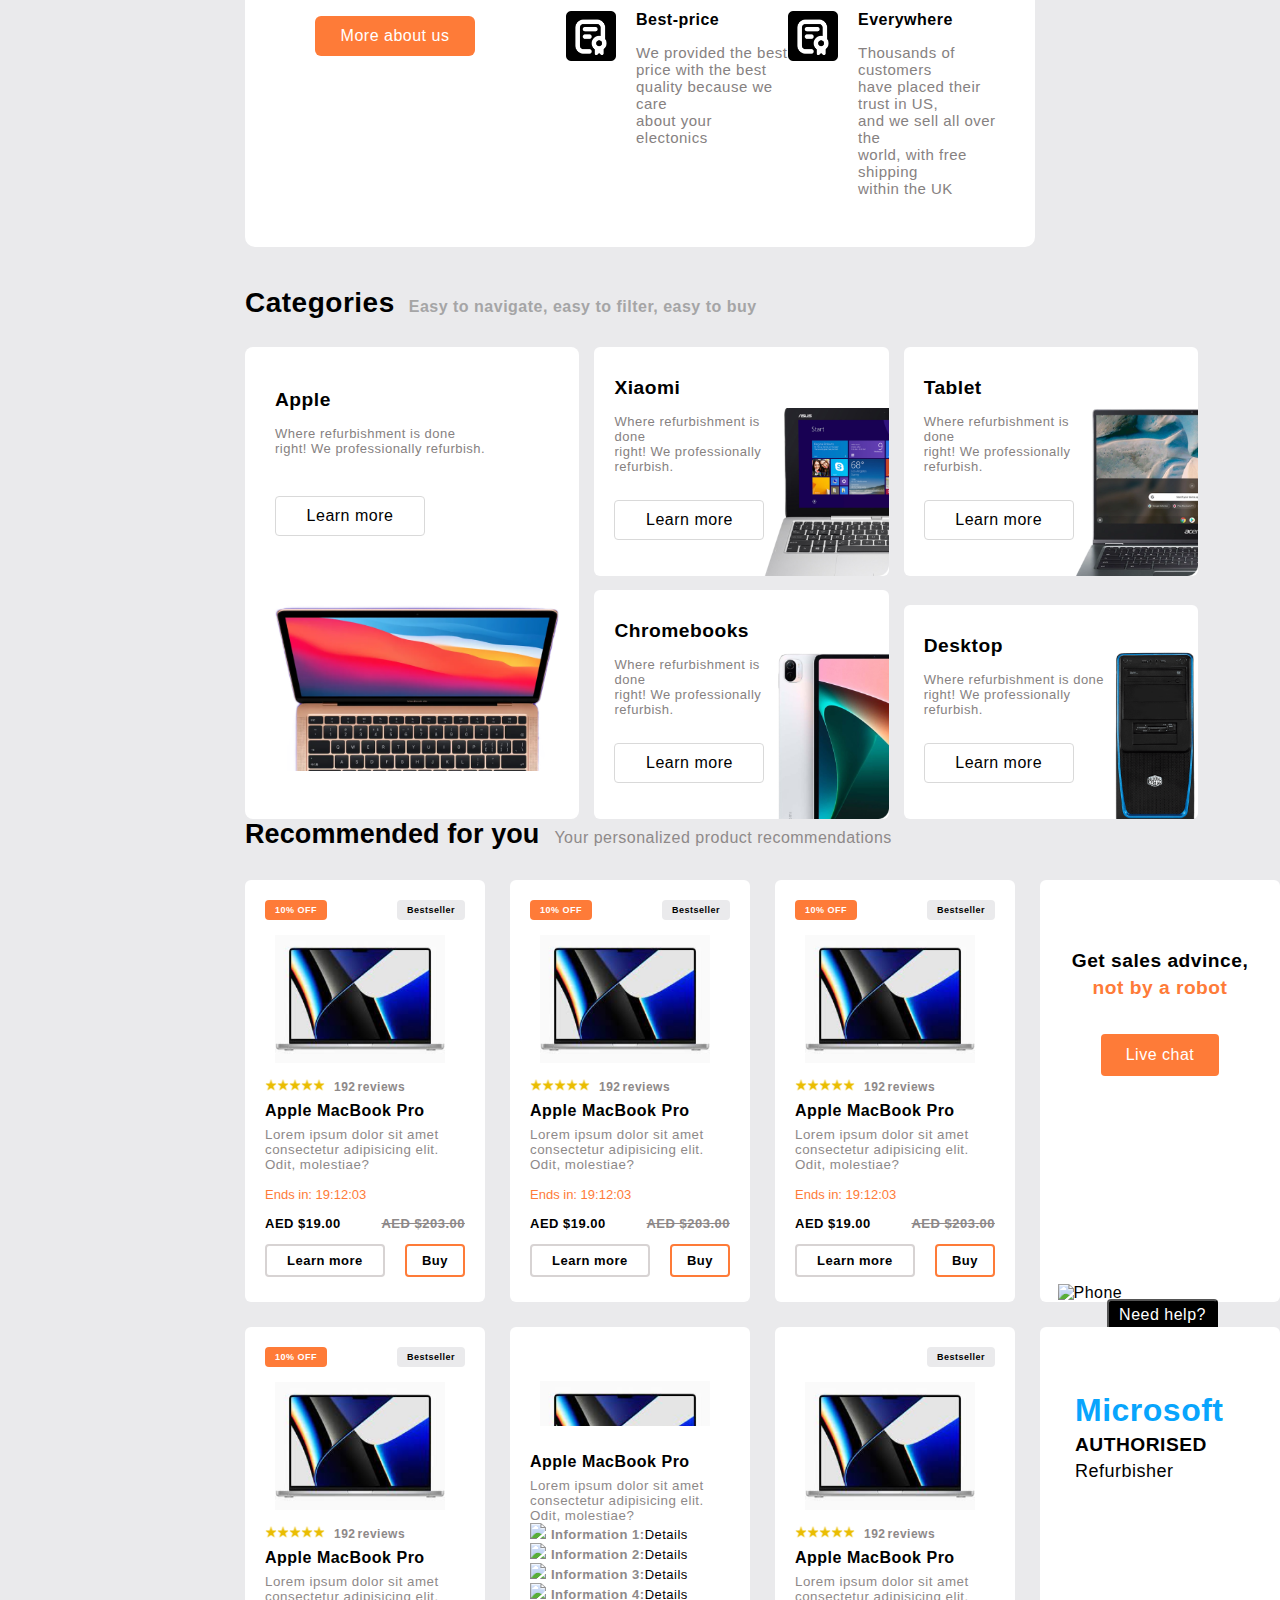
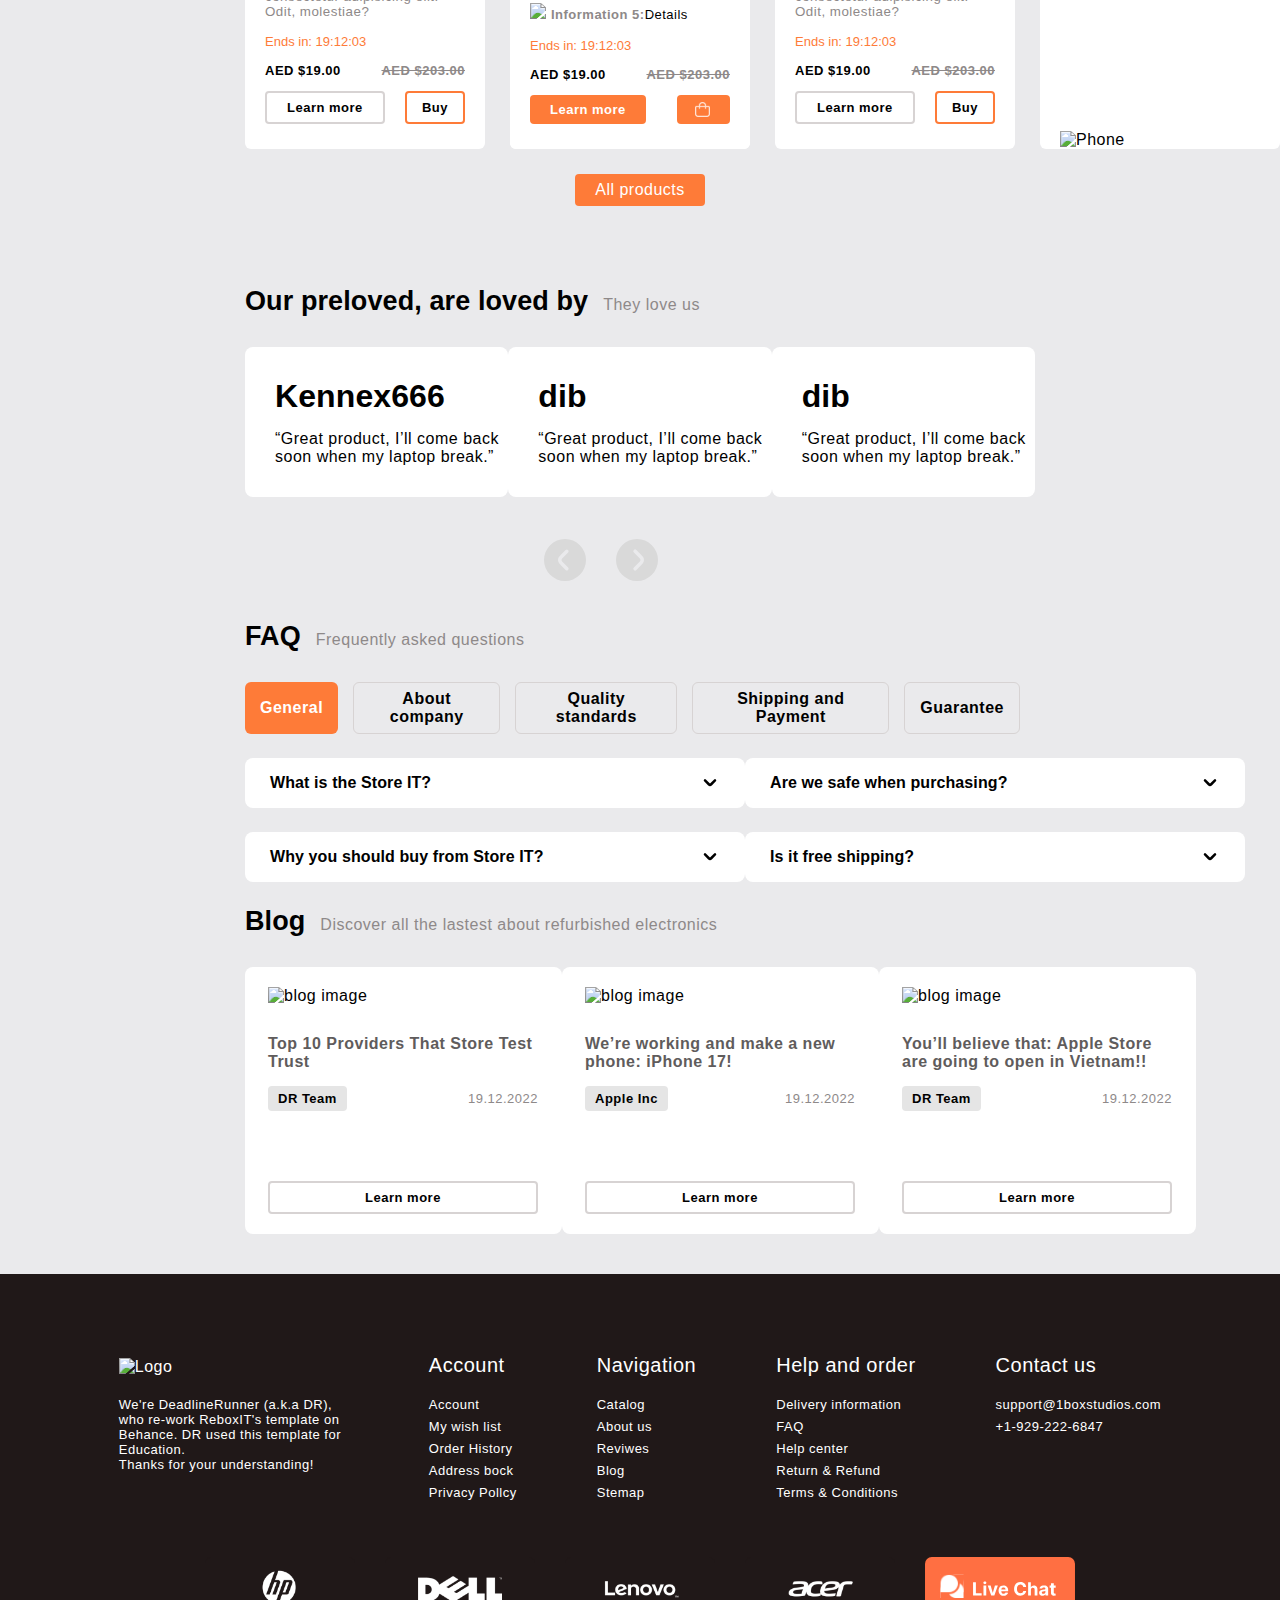
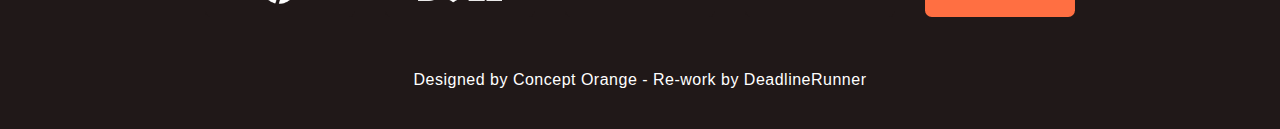
==== commit f9e0227d: "Merge pull request #18 from kennex666/hotfix-homepage" ====
--- a/index.html
+++ b/index.html
@@ -167,7 +167,7 @@
                     <div class="card-review-tlt-ads">
                         <div class="card-review-tlt">
                             <div>Reviews 1912</div>
-                            <div> - </div>
+                            <div> * </div>
                             <div>Excellent</div>
                         </div>
 
@@ -191,13 +191,14 @@
                 </div>
             </div>
         </div>
+        <!--End ADS Review-->
 
         <!-- Slide  -->
         <div class="slide">
             <img src="img/bg-iads.svg" width="100%">
-            <div class="btn-slide-left postion-absolute"><a href="#"><img src="img/btn_arrow.svg" width="45px"
+            <div class="btn-slide-left postion-absolute"><a href="#"><img src="img/arrow-left.svg" width="45px"
                         height="45px"></a></div>
-            <div class="btn-slide-right postion-absolute"><a href="#"><img src="img/btn_arrow.svg" width="45px"
+            <div class="btn-slide-right postion-absolute"><a href="#"><img src="img/arrow-right.svg" width="45px"
                         height="45px"></a></div>
             <div class="postion-absolute slide-position">
                 <div class="text-slide">Buy Refubished...</div>
@@ -207,6 +208,7 @@
                 </a>
             </div>
         </div>
+        <!-- End Slide  -->
 
         <!-- Brand bar -->
         <div class="brand-bar">
@@ -248,9 +250,9 @@
                 </div>
             </a>
         </div>
+        <!-- End Brand bar -->
 
         <!-- Our best-sellers -->
-
         <div class="best-sellers-bar">
             <div class="title-head-bar">
                 <h1>Our bestsellers</h1>
@@ -283,7 +285,7 @@
                     <div class="product-bar__description">Lorem ipsum dolor sit amet consectetur adipisicing elit. Odit,
                         molestiae?</div>
                     <div class="product-bar__sales-info">
-                        <span>Ends in: </span><span>19:12:03</span>
+                        <span class="font-size-s">Ends in: </span><span class="font-size-s">19:12:03</span>
                     </div>
                     <div class="product-bar__price">
                         <span>AED $19.00</span><span class="product-bar__price__discount">AED $203.00</span>
@@ -322,7 +324,7 @@
                         molestiae?
                     </div>
                     <div class="product-bar__sales-info">
-                        <span>Ends in: </span><span>19:12:03</span>
+                        <span class="font-size-s">Ends in: </span><span class="font-size-s">19:12:03</span>
                     </div>
                     <div class="product-bar__price">
                         <span>AED $19.00</span><span class="product-bar__price__discount">AED $203.00</span>
@@ -366,7 +368,7 @@
                         </div>
 
                         <div class="product-bar__sales-info">
-                            <span>Ends in: </span><span>19:12:03</span>
+                            <span class="font-size-s">Ends in: </span><span class="font-size-s">19:12:03</span>
                         </div>
                         <div class="product-bar__price">
                             <span>AED $19.00</span><span class="product-bar__price__discount">AED $203.00</span>
@@ -409,7 +411,7 @@
                         molestiae?
                     </div>
                     <div class="product-bar__sales-info">
-                        <span>Ends in: </span><span>19:12:03</span>
+                        <span class="font-size-s">Ends in: </span><span class="font-size-s">19:12:03</span>
                     </div>
                     <div class="product-bar__price">
                         <span>AED $19.00</span><span class="product-bar__price__discount">AED $203.00</span>
@@ -448,7 +450,7 @@
                         molestiae?
                     </div>
                     <div class="product-bar__sales-info">
-                        <span>Ends in: </span><span>19:12:03</span>
+                        <span class="font-size-s">Ends in: </span><span class="font-size-s">19:12:03</span>
                     </div>
                     <div class="product-bar__price">
                         <span>AED $19.00</span><span class="product-bar__price__discount">AED $203.00</span>
@@ -464,189 +466,590 @@
             </div>
 
         </div>
-
-        <!-- our_preloved-FAQ -->
-        <div class="body-our_preloved">
-            <div class="body-our_preloved--title">
-                <h1>Our preloved, are loved by</h1>
-                <h2>They love us</h2>
-            </div>
-            <div class="body-our_preloved--nav" >
-            <div class="body-our_preloved--subnav">
-                <h1>Kennex666</h1>
-                <h2>“Great product,  I’ll come back soon when my laptop break.”</h2>
-            </div>
-            <div class="body-our_preloved--subnav">
-                <h1>dib</h1>
-                <h2>“Great product,  I’ll come back soon when my laptop break.”</h2>
-            </div>
-        </div>
-        
-            <img src="img/btn_arrow.png" alt="">
-        
-        </div>
-        <!-- FAQ -->
-        <div class="body-FAQ">
-            <div class="body-FAQ--title">
-                <h1>FAQ</h1>
-                <h2>Frequently asked questions</h2>
-            </div>
-            <div class="body-FAQ--top">
-                <button class="body-FAQ--top__General">General</button>
-                <button class="body-FAQ--top__AC"> About company</button>
-                <button class="body-FAQ--top__QS">Quality standards</button>
-                <button class="body-FAQ--top__SP">Shipping and Payment</button>
-                <button class="body-FAQ--top__Guarantee">Guarantee</button>
-            </div>
-            <div class="body-FAQ--bottom__main">
-                <div class="body-FAQ--bottom__main-left">
-                <div class="body-FAQ--bottom__nav">
-                    <h1>What is the Store IT?</h1> 
-                    <img src="img/btn_arrow(1).png" alt="">
-                </div>
-                <div class="body-FAQ--bottom__nav">
-                    <h1>Why you should buy from Store IT?</h1> 
-                    <img src="img/btn_arrow(1).png" alt="">
-                </div>
-            </div>
-            <div class="body-FAQ--bottom__main-right">
-                <div class="body-FAQ--bottom__nav">
-                    <h1>Are we safe when purchasing?</h1> 
-                    <img src="img/btn_arrow(1).png" alt="">
-                </div>
-                <div class="body-FAQ--bottom__nav">
-                    <h1>Is it free shipping?</h1> 
-                    <img src="img/btn_arrow(1).png" alt="">
-                </div>
-            </div>
-            </div>
-        </div>
+        <!-- END Our Best-sellers-->
 
         <!-- about-us -->
         <div class="about-us">
-            <div class="about-us__title body-title">
-                <h1 class="body-h1"  >
-                    About DR Store
-                </h1>
-                <h2 class="body-h2" >
-                    The leading Microsoft Authorized Refurbisher in UK
-                </h2>
-            </div>        
+            <div class="title-head-bar">
+                <h1>About DR Store</h1>
+                <h2>The leading Microsoft Authorized Refurbisher in UK</h2>
+            </div>
             <div class="about-us__waper">
-                    <div class="about-us__waper--item-left"> 
-                        <img   src="img/Vector 1.png" alt="">
-                        <h2 >We’re DeadlineRunner (a.k.a DR), who re- <br> work ReboxIT’s template on Behance. DR <br> used this template for Education. <br>
-                            Thanks for your understanding!</h2>
-                            <button class="about-us__waper--item-left__btn">
-                               More about us
-                            </button>
-                    </div>
+                <div class="about-us__waper--item-left">
+                    <img src="img/logo.svg" style="filter: invert();" alt="">
+                    <h2>We're DeadlineRunner (a.k.a DR), who re- <br> work ReboxIT's template on Behance. DR <br> used
+                        this template for Education. <br>
+                        Thanks for your understanding!</h2>
+                    <button class="about-us__waper--item-left__btn">
+                        More about us
+                    </button>
+                </div>
+                <div class="about-us-center-all">
                     <div class="about-us__waper--item-center">
-                        <div class="about-us__waper--item-center__main">
-                            <img src="img/ico_badge.png" alt="">
-                            <ul class=" body-ul-item">
-                                <li class=" body-li-item">Top Quality</li>
-                                <li class=" body-li-item font-size-15px"> Refurbished in the same <br> way that is a new one is</li>
-                            </ul>
-                        </div>
-                        <div class="about-us__waper--item-center__main">
-                            <img src="img/ico_badge.png" alt="">
-                            <ul class=" body-ul-item">
-                                <li class=" body-li-item">Best-price</li>
-                                <li class=" body-li-item font-size-15px"> We provided the best <br> price with the best <br> quality because we care <br> about your electonics</li>
-                            </ul>
-                        </div>
-                    </div>
-                    <div class="about-us__waper--item-right">
-                       
+                        <div class="about-us__waper--item-center__main__divide">
                             <div class="about-us__waper--item-center__main">
                                 <img src="img/ico_badge.png" alt="">
-                                <ul class="body-ul-item">
-                                    <li class=" body-li-item">Guarantee</li>
-                                    <li class=" body-li-item font-size-15px"> We will ve available to you <br> 24 hours a day, seven </li>
+                                <ul class=" body-ul-item">
+                                    <li class="body-li-item body-li-item__header">Top Quality</li>
+                                    <li class="body-li-item font-size-15px"> Refurbished in the same <br> way that is a new
+                                        one
+                                        is</li>
                                 </ul>
                             </div>
                             <div class="about-us__waper--item-center__main">
                                 <img src="img/ico_badge.png" alt="">
                                 <ul class="body-ul-item">
-                                    <li class=" body-li-item">Everywhere</li>
-                                    <li class=" body-li-item font-size-15px"> Thousands of customers <br> have placed their trust in US,<br> and we sell all over the <br> world, with free shipping <br> within the UK</li>
+                                    <li class=" body-li-item body-li-item__header">Guarantee</li>
+                                    <li class=" body-li-item font-size-15px"> We will ve available to you <br> 24 hours a
+                                        day,
+                                        seven </li>
                                 </ul>
                             </div>
-                        
-                    </div>
-                  
-                  </div>
-            </div>
-            <!-- body-categories -->
-            <div class="body-categories">
-                <div class="body-categores__title body-title">
-                    <h1 class="body-h1">Categories</h1>
-                    <h2 class="body-h2">Easy to navigate, easy to filter, easy to buy</h2>
-                </div>
-                <div class="body-categories__waper">
-                    <div class="body-categories__waper--left">
-                        <ul class=" body-ul-item">
-                            <li class=" body-li-item">Apple</li>
-                            <li class=" body-li-item font-size-15px"> Where refurbishment is done <br> right! We professionally refurbish.</li>
-                        </ul> 
-                        <button class="categories-btn-learn-more" > Learn more</button>
-                        <img src="img/image 7.png" alt="">
-                    </div>
-                    <div class="body-categories__waper--center">
-                        <div class="body-categories__waper--nav" >
+                        </div>
+                        <div class="about-us__waper--item-center__main__divide">
+
+                        <div class="about-us__waper--item-center__main">
+                            <img src="img/ico_badge.png" alt="">
+                            <ul class="body-ul-item">
+                                <li class=" body-li-item body-li-item__header">Best-price</li>
+                                <li class=" body-li-item font-size-15px"> We provided the best <br> price with the best
+                                    <br>
+                                    quality because we care <br> about your electonics</li>
+                            </ul>
+                        </div>
+                        <div class="about-us__waper--item-center__main">
+                            <img src="img/ico_badge.png" alt="">
+                            <ul class="body-ul-item">
+                                <li class="body-li-item body-li-item__header">Everywhere</li>
+                                <li class="body-li-item font-size-15px"> Thousands of customers <br> have placed their
+                                    trust in US,<br> and we sell all over the <br> world, with free shipping <br> within
+                                    the
+                                    UK</li>
+                            </ul>
+                        </div>
+                        </div>
+                    </div>
+                </div>
+
+            </div>
+        </div>
+        <!-- endabout-us -->
+
+        <!-- body-categories -->
+        <div class="body-categories">
+            <div class="body-categores__title body-title">
+                <h1 class="body-h1">Categories</h1>
+                <h2 class="body-h2">Easy to navigate, easy to filter, easy to buy</h2>
+            </div>
+            <div class="body-categories__waper">
+                <div class="body-categories__waper--left">
+                    <ul class=" body-ul-item">
+                        <li class=" body-li-item body-card-info-headding-fix-for-dung">Apple</li>
+                        <li class=" body-li-item font-size-s"> Where refurbishment is done <br> right! We
+                            professionally refurbish.</li>
+                    </ul>
+                    <button class="categories-btn-learn-more-fix-left-center-for-dung"> Learn more</button>
+                    <img src="img/image 7.png" alt="">
+                </div>
+                <div class="body-categories__waper--center">
+                    <div class="body-categories__waper--nav">
+                        <div class="body-categories__waper--nav__left">
+                            <ul class="body-ul-item">
+                                <li class=" body-li-item body-card-info-headding-fix-for-dung">Xiaomi</li>
+                                <li class=" body-li-item font-size-s"> Where refurbishment is done <br> right! We
+                                    professionally refurbish.</li>
+                            </ul>
+                            <button class="categories-btn-learn-more">Learn more</button>
+                        </div>
+
+                        <img src="img/img_ultrabook.png" alt="">
+
+                    </div>
+                    <div class="body-categories__waper--nav">
                         <div class="body-categories__waper--nav__left">
                             <ul class=" body-ul-item">
-                            <li class=" body-li-item">Xiaomi</li>
-                            <li class=" body-li-item font-size-15px"> Where refurbishment is done <br> right! We professionally refurbish.</li>
-                        </ul> 
+                                <li class=" body-li-item body-card-info-headding-fix-for-dung">Chromebooks</li>
+                                <li class=" body-li-item font-size-s"> Where refurbishment is done <br> right! We
+                                    professionally refurbish.</li>
+                            </ul>
                             <button class="categories-btn-learn-more">Learn more</button>
                         </div>
-        
-                            <img class="test" src="img/img_ultrabook.png" alt="">
-                        
-                    </div>
-                    <div class="body-categories__waper--nav" >
+
+                        <img class="test" src="img/img_ultrabook (1).png" alt="">
+
+                    </div>
+                </div>
+                <div class="body-categories__waper--right">
+                    <div class="body-categories__waper--nav">
                         <div class="body-categories__waper--nav__left">
                             <ul class=" body-ul-item">
-                            <li class=" body-li-item">Chromebooks</li>
-                            <li class=" body-li-item font-size-15px"> Where refurbishment is done <br> right! We professionally refurbish.</li>
-                        </ul> 
+                                <li class=" body-li-item body-card-info-headding-fix-for-dung">Tablet</li>
+                                <li class=" body-li-item font-size-s"> Where refurbishment is done <br> right! We
+                                    professionally refurbish.</li>
+                            </ul>
                             <button class="categories-btn-learn-more">Learn more</button>
                         </div>
-        
-                            <img class="test" src="img/img_ultrabook (1).png" alt="">
-                        
-                    </div>
-                    </div>
-                    <div class="body-categories__waper--right">
-                        <div class="body-categories__waper--nav" >
-                            <div class="body-categories__waper--nav__left">
-                                <ul class=" body-ul-item">
-                                <li class=" body-li-item">Tablet</li>
-                                <li class=" body-li-item font-size-15px"> Where refurbishment is done <br> right! We professionally refurbish.</li>
-                            </ul> 
-                                <button class="categories-btn-learn-more">Learn more</button>
+
+                        <img class="test" src="img/img_ultrabook (2).png" alt="">
+
+                    </div>
+                    <div class="body-categories__waper--nav">
+                        <div class="body-categories__waper--nav__left">
+                            <ul class=" body-ul-item">
+                                <li class=" body-li-item body-card-info-headding-fix-for-dung">Desktop</li>
+                                <li class=" body-li-item font-size-s"> Where refurbishment is done <br> right! We
+                                    professionally refurbish.</li>
+                            </ul>
+                            <button class="categories-btn-learn-more">Learn more</button>
+                        </div>
+
+                        <img class="test" src="img/img_ultrabook (3).png" alt="">
+
+                    </div>
+                </div>
+            </div>
+        </div>
+        <!-- End about us -->
+
+        <!-- Recommended -->
+        <div class="best-sellers-bar">
+            <div class="title-head-bar">
+                <h1>Recommended for you</h1>
+                <h2>Your personalized product recommendations</h2>
+            </div>
+
+            <div class="best-sellers-bar-product">
+                <!-- Product 1 -->
+                <div class="product">
+                    <div class="product-bar__tag">
+                        <div class="tag-saleoff">10% OFF</div>
+                        <div class="tag-bestseller">Bestseller</div>
+                    </div>
+                    <div class="product-bar__img">
+                        <img src="img/img_product.png" alt="Product">
+                    </div>
+                    <div class="product-bar__review">
+                        <div class="product-bar__review__star">
+                            <img src="img/star-yellow.svg" alt="Star"><img src="img/star-yellow.svg" alt="Star"><img
+                                src="img/star-yellow.svg" alt="Star"><img src="img/star-yellow.svg" alt="Star"><img
+                                src="img/star-yellow.svg" alt="Star">
+                        </div>
+                        <div class="product-bar__review__total">
+                            <span>192</span><span>reviews</span>
+                        </div>
+                    </div>
+                    <a class="no-a-decor font-color-black" href="apple-macbook.html">
+                        <div class="product-bar__title">Apple MacBook Pro</div>
+                    </a>
+                    <div class="product-bar__description">Lorem ipsum dolor sit amet consectetur adipisicing elit. Odit,
+                        molestiae?</div>
+                    <div class="product-bar__sales-info">
+                        <span class="font-size-s">Ends in: </span><span class="font-size-s">19:12:03</span>
+                    </div>
+                    <div class="product-bar__price">
+                        <span>AED $19.00</span><span class="product-bar__price__discount">AED $203.00</span>
+                    </div>
+                    <div class="product-bar__btn">
+                        <button type="button"
+                            class="btn font-size-s bold btn-decor-grayborder btn-padding-left-right-15px">Learn
+                            more</button>
+                        <button type="button"
+                            class="btn font-size-s bold btn-decor-ograngeborder btn-padding-left-right-box">Buy</button>
+                    </div>
+                </div>
+                <!-- Product 2 -->
+                <div class="product">
+                    <div class="product-bar__tag">
+                        <div class="tag-saleoff">10% OFF</div>
+                        <div class="tag-bestseller">Bestseller</div>
+                    </div>
+                    <div class="product-bar__img">
+                        <img src="img/img_product.png" alt="Product">
+                    </div>
+                    <div class="product-bar__review">
+                        <div class="product-bar__review__star">
+                            <img src="img/star-yellow.svg" alt="Star"><img src="img/star-yellow.svg" alt="Star"><img
+                                src="img/star-yellow.svg" alt="Star"><img src="img/star-yellow.svg" alt="Star"><img
+                                src="img/star-yellow.svg" alt="Star">
+                        </div>
+                        <div class="product-bar__review__total">
+                            <span>192</span><span>reviews</span>
+                        </div>
+                    </div>
+                    <a class="no-a-decor font-color-black" href="apple-macbook.html">
+                        <div class="product-bar__title">Apple MacBook Pro</div>
+                    </a>
+                    <div class="product-bar__description">Lorem ipsum dolor sit amet consectetur adipisicing elit. Odit,
+                        molestiae?
+                    </div>
+                    <div class="product-bar__sales-info">
+                        <span class="font-size-s">Ends in: </span><span class="font-size-s">19:12:03</span>
+                    </div>
+                    <div class="product-bar__price">
+                        <span>AED $19.00</span><span class="product-bar__price__discount">AED $203.00</span>
+                    </div>
+                    <div class="product-bar__btn">
+                        <button type="button"
+                            class="btn font-size-s bold btn-decor-grayborder btn-padding-left-right-15px">Learn
+                            more</button>
+                        <button type="button"
+                            class="btn font-size-s bold btn-decor-ograngeborder btn-padding-left-right-box">Buy</button>
+                    </div>
+
+                    <!-- POPUP -->
+
+
+
+                </div>
+                <!-- Product 3 -->
+                <div class="product">
+                    <div class="product-bar__tag">
+                        <div class="tag-saleoff">10% OFF</div>
+                        <div class="tag-bestseller">Bestseller</div>
+                    </div>
+                    <div class="product-bar__img">
+                        <img src="img/img_product.png" alt="Product">
+                    </div>
+                    <div class="product-bar__review">
+                        <div class="product-bar__review__star">
+                            <img src="img/star-yellow.svg" alt="Star"><img src="img/star-yellow.svg" alt="Star"><img
+                                src="img/star-yellow.svg" alt="Star"><img src="img/star-yellow.svg" alt="Star"><img
+                                src="img/star-yellow.svg" alt="Star">
+                        </div>
+                        <div class="product-bar__review__total">
+                            <span>192</span><span>reviews</span>
+                        </div>
+                    </div>
+                    <a class="no-a-decor font-color-black" href="apple-macbook.html">
+                        <div class="product-bar__title">Apple MacBook Pro</div>
+                    </a>
+                    <div class="product-bar__description">Lorem ipsum dolor sit amet consectetur adipisicing elit. Odit,
+                        molestiae?
+                    </div>
+                    <div class="product-bar__sales-info">
+                        <span class="font-size-s">Ends in: </span><span class="font-size-s">19:12:03</span>
+                    </div>
+                    <div class="product-bar__price">
+                        <span>AED $19.00</span><span class="product-bar__price__discount">AED $203.00</span>
+                    </div>
+                    <div class="product-bar__btn">
+                        <button type="button"
+                            class="btn font-size-s bold btn-decor-grayborder btn-padding-left-right-15px">Learn
+                            more</button>
+                        <button type="button"
+                            class="btn font-size-s bold btn-decor-ograngeborder btn-padding-left-right-box">Buy</button>
+                    </div>
+                </div>
+                <!-- ADS 4 -->
+                <div class="product">
+                    <div class="card-ads-product">
+                        <h1>Get sales advince,</h1>
+                        <h2 class="font-color-orange">not by a robot</h2>
+                        <button class="btn btn-decor-ograngebg btn-medium-size hover">Live chat</button>
+                        <div class="text-center-in-image">
+                            <img src="img/chat-phone.svg" alt="Phone" width="210px">
+                            <div>
+                                <button class="btn btn-black mg-top-45px hover">Need help?</button>
                             </div>
+                        </div>
+                    </div>
+                </div>
+            </div>
+            <div class="best-sellers-bar-product">
+                <!-- Product 1 -->
+                <div class="product">
+                    <div class="product-bar__tag">
+                        <div class="tag-saleoff">10% OFF</div>
+                        <div class="tag-bestseller">Bestseller</div>
+                    </div>
+                    <div class="product-bar__img">
+                        <img src="img/img_product.png" alt="Product">
+                    </div>
+                    <div class="product-bar__review">
+                        <div class="product-bar__review__star">
+                            <img src="img/star-yellow.svg" alt="Star"><img src="img/star-yellow.svg" alt="Star"><img
+                                src="img/star-yellow.svg" alt="Star"><img src="img/star-yellow.svg" alt="Star"><img
+                                src="img/star-yellow.svg" alt="Star">
+                        </div>
+                        <div class="product-bar__review__total">
+                            <span>192</span><span>reviews</span>
+                        </div>
+                    </div>
+                    <a class="no-a-decor font-color-black" href="apple-macbook.html">
+                        <div class="product-bar__title">Apple MacBook Pro</div>
+                    </a>
+                    <div class="product-bar__description">Lorem ipsum dolor sit amet consectetur adipisicing elit. Odit,
+                        molestiae?</div>
+                    <div class="product-bar__sales-info">
+                        <span class="font-size-s">Ends in: </span><span class="font-size-s">19:12:03</span>
+                    </div>
+                    <div class="product-bar__price">
+                        <span>AED $19.00</span><span class="product-bar__price__discount">AED $203.00</span>
+                    </div>
+                    <div class="product-bar__btn">
+                        <button type="button"
+                            class="btn font-size-s bold btn-decor-grayborder btn-padding-left-right-15px">Learn
+                            more</button>
+                        <button type="button"
+                            class="btn font-size-s bold btn-decor-ograngeborder btn-padding-left-right-box">Buy</button>
+                    </div>
+                </div>
+                <!-- Product 2 -->
+                <div class="product">
+                    <div class="product-bar__tag">
+                        <div class="tag-null"></div>
+                    </div>
+                    <div class="product-bar__img">
+                        <img src="img/img_product.png" alt="Product">
+                    </div>
+                    <div class="product-bar__review">
+                        <div class="product-bar__review__star">
+                            <img src="img/star-yellow.svg" alt="Star"><img src="img/star-yellow.svg" alt="Star"><img
+                                src="img/star-yellow.svg" alt="Star"><img src="img/star-yellow.svg" alt="Star"><img
+                                src="img/star-yellow.svg" alt="Star">
+                        </div>
+                        <div class="product-bar__review__total">
+                            <span>192</span><span>reviews</span>
+                        </div>
+                    </div>
+                    <a class="no-a-decor font-color-black" href="apple-macbook.html">
+                        <div class="product-bar__title">Apple MacBook Pro</div>
+                    </a>
+                    <div class="product-bar__description">Lorem ipsum dolor sit amet consectetur adipisicing elit. Odit,
+                        molestiae?
+                    </div>
+                    <div class="product-bar__sales-info">
+                        <span class="font-size-s">Ends in: </span><span class="font-size-s">19:12:03</span>
+                    </div>
+                    <div class="product-bar__price">
+                        <span>AED $19.00</span><span class="product-bar__price__discount">AED $203.00</span>
+                    </div>
+                    <div class="product-bar__btn">
+                        <button type="button"
+                            class="btn font-size-s bold btn-decor-grayborder btn-padding-left-right-15px">Learn
+                            more</button>
+                        <button type="button"
+                            class="btn font-size-s bold btn-decor-ograngeborder btn-padding-left-right-box">Buy</button>
+                    </div>
+
+                    <!-- POPUP -->
+
+                    <div class="product-bar-details-popup postion-absolute">
+                        <a class="no-a-decor font-color-black" href="apple-macbook.html">
+                            <div class="product-bar__title">Apple MacBook Pro</div>
+                        </a>
+                        <div class="product-bar__description">Lorem ipsum dolor sit amet consectetur adipisicing elit.
+                            Odit, molestiae?</div>
+
+                        <div class="product-bar-details-popup__info">
+                            <img src="/"> <span class="bold font-color-gray font-size-s">Information 1:</span><span
+                                class="font-size-s">Details</span>
+                        </div>
+                        <div class="product-bar-details-popup__info">
+                            <img src="/"> <span class="bold font-color-gray font-size-s">Information 2:</span><span
+                                class="font-size-s">Details</span>
+                        </div>
+                        <div class="product-bar-details-popup__info">
+                            <img src="/"> <span class="bold font-color-gray font-size-s">Information 3:</span><span
+                                class="font-size-s">Details</span>
+                        </div>
+                        <div class="product-bar-details-popup__info">
+                            <img src="/"> <span class="bold font-color-gray font-size-s">Information 4:</span><span
+                                class="font-size-s">Details</span>
+                        </div>
+                        <div class="product-bar-details-popup__info">
+                            <img src="/"> <span class="bold font-color-gray font-size-s">Information 5:</span><span
+                                class="font-size-s">Details</span>
+                        </div>
+
+                        <div class="product-bar__sales-info">
+                            <span class="font-size-s">Ends in: </span><span class="font-size-s">19:12:03</span>
+                        </div>
+                        <div class="product-bar__price">
+                            <span>AED $19.00</span><span class="product-bar__price__discount">AED $203.00</span>
+                        </div>
+                        <div class="product-bar__btn">
+                            <button type="button"
+                                class="btn font-size-s bold btn-decor-ograngebg btn-padding-left-right-15px">Learn
+                                more</button>
+                            <button type="button"
+                                class="btn font-size-s bold btn-decor-ograngebg btn-padding-left-right-box"><img
+                                    src="img/ico_buy.svg" alt="Buy"></button>
+                        </div>
+                    </div>
+
+
+                </div>
+                <!-- Product 3 -->
+                <div class="product">
+                    <div class="product-bar__tag">
+                        <div></div>
+                        <div class="tag-bestseller">Bestseller</div>
+                    </div>
+                    <div class="product-bar__img">
+                        <img src="img/img_product.png" alt="Product">
+                    </div>
+                    <div class="product-bar__review">
+                        <div class="product-bar__review__star">
+                            <img src="img/star-yellow.svg" alt="Star"><img src="img/star-yellow.svg" alt="Star"><img
+                                src="img/star-yellow.svg" alt="Star"><img src="img/star-yellow.svg" alt="Star"><img
+                                src="img/star-yellow.svg" alt="Star">
+                        </div>
+                        <div class="product-bar__review__total">
+                            <span>192</span><span>reviews</span>
+                        </div>
+                    </div>
+                    <a class="no-a-decor font-color-black" href="apple-macbook.html">
+                        <div class="product-bar__title">Apple MacBook Pro</div>
+                    </a>
+                    <div class="product-bar__description">Lorem ipsum dolor sit amet consectetur adipisicing elit. Odit,
+                        molestiae?
+                    </div>
+                    <div class="product-bar__sales-info">
+                        <span class="font-size-s">Ends in: </span><span class="font-size-s">19:12:03</span>
+                    </div>
+                    <div class="product-bar__price">
+                        <span>AED $19.00</span><span class="product-bar__price__discount">AED $203.00</span>
+                    </div>
+                    <div class="product-bar__btn">
+                        <button type="button"
+                            class="btn font-size-s bold btn-decor-grayborder btn-padding-left-right-15px">Learn
+                            more</button>
+                        <button type="button"
+                            class="btn font-size-s bold btn-decor-ograngeborder btn-padding-left-right-box">Buy</button>
+                    </div>
+                </div>
+                <!-- ADS 4 -->
+                <div class="product">
+                    <div class="card-ads-product-nocenter">
+                        <h1>Microsoft</h1>
+                        <h2>AUTHORISED</h2>
+                        <h3>Refurbisher</h3>
+                        <div class="text-center-in-image">
+                            <img src="img/img-pc.svg" alt="Phone" width="100%">
+                        </div>
+                    </div>
+                </div>
+            </div>
+
+            <div class="center-flex-row">
+                <button class="btn btn-decor-ograngebg btn-padding-left-right-15px hover-op06">All products</button>
+            </div>
+        </div>
+        <!-- End Recommended -->
+        <!-- our_preloved-FAQ -->
+        <div class="body-our_preloved">
+            <div class="title-head-bar">
+                <h1>Our preloved, are loved by</h1>
+                <h2>They love us</h2>
+            </div>
+            <div class="body-our_preloved--nav">
+                <div class="body-our_preloved--subnav">
+                    <h1>Kennex666</h1>
+                    <h2>“Great product, I’ll come back soon when my laptop break.”</h2>
+                </div>
+                <div class="body-our_preloved--subnav">
+                    <h1>dib</h1>
+                    <h2>“Great product, I’ll come back soon when my laptop break.”</h2>
+                </div>
+                <div class="body-our_preloved--subnav">
+                    <h1>dib</h1>
+                    <h2>“Great product, I’ll come back soon when my laptop break.”</h2>
+                </div>
+            </div>
+            <div class="bar-arrow-row">
+                <div class="bar-arrow">
+                    <img src="img/arrow-left.svg" alt="">
+                    <img src="img/arrow-right.svg" alt="">
+                </div>
+            </div>
             
-                                <img class="test" src="img/img_ultrabook (2).png" alt="">
-                            
-                        </div>
-                        <div class="body-categories__waper--nav" >
-                            <div class="body-categories__waper--nav__left">
-                                <ul class=" body-ul-item">
-                                <li class=" body-li-item">Desktop</li>
-                                <li class=" body-li-item font-size-15px"> Where refurbishment is done <br> right! We professionally refurbish.</li>
-                            </ul> 
-                                <button class="categories-btn-learn-more">Learn more</button>
-                            </div>
-            
-                                <img class="test" src="img/img_ultrabook (3).png" alt="">
-                            
-                        </div>
-                    </div>
-                </div>
-            </div>
+
+        </div>
+        <!-- FAQ -->
+        <div class="body-FAQ">
+            <div class="title-head-bar">
+                <h1>FAQ</h1>
+                <h2>Frequently asked questions</h2>
+            </div>
+            <div class="body-FAQ--top">
+                <button class="btn-FAQ__selected hover-op06">General</button>
+                <button class="btn-FAQ__non-select hover-op06"> About company</button>
+                <button class="btn-FAQ__non-select hover-op06">Quality standards</button>
+                <button class="btn-FAQ__non-select hover-op06">Shipping and Payment</button>
+                <button class="btn-FAQ__non-select hover-op06">Guarantee</button>
+            </div>
+            <div class="body-FAQ--bottom__main">
+                <div class="body-FAQ--bottom__main-left">
+                    <div class="body-FAQ--bottom__nav">
+                        <h1>What is the Store IT?</h1>
+                        <img src="img/angle-small-down.svg" alt="">
+                    </div>
+                    <div class="body-FAQ--bottom__nav">
+                        <h1>Why you should buy from Store IT?</h1>
+                        <img src="img/angle-small-down.svg" alt="">
+                    </div>
+                </div>
+                <div class="body-FAQ--bottom__main-right">
+                    <div class="body-FAQ--bottom__nav">
+                        <h1>Are we safe when purchasing?</h1>
+                        <img src="img/angle-small-down.svg" alt="">
+                    </div>
+                    <div class="body-FAQ--bottom__nav">
+                        <h1>Is it free shipping?</h1>
+                        <img src="img/angle-small-down.svg" alt="">
+                    </div>
+                </div>
+            </div>
+        </div>
+        <!-- END FAQ -->
+
+        <!-- Blogger -->
+        <div class="best-sellers-bar">
+            <div class="title-head-bar">
+                <h1>Blog</h1>
+                <h2>Discover all the lastest about refurbished electronics</h2>
+            </div>
+            <div class="blog-bar">
+                <div class="blog-single">
+                    <img src="img/blog/img_blog1.png" alt="blog image">
+                    <a class="no-a-decor" href="blog.html">Top 10 Providers That Store Test Trust</a>
+                    <div class="blog-author">
+                        <button class="btn btn-decor-graybg bold font-size-s hover-op06">DR Team</button>
+                        <div class="font-size-s font-color-gray">19.12.2022</div>
+                    </div>
+                    <button
+                        class="btn btn-decor-grayborder bold font-size-s btn-padding-left-right-15px-maxsize hover-op06">Learn
+                        more</button>
+                </div>
+                <div class="blog-single">
+                    <img src="img/blog/img_blog2.png" alt="blog image">
+                    <a class="no-a-decor" href="blog.html">We’re working and make a new phone: iPhone 17!</a>
+                    <div class="blog-author">
+                        <button class="btn btn-decor-graybg bold font-size-s hover-op06">Apple Inc</button>
+                        <div class="font-size-s font-color-gray">19.12.2022</div>
+                    </div>
+                    <button
+                        class="btn btn-decor-grayborder bold font-size-s btn-padding-left-right-15px-maxsize hover-op06">Learn
+                        more</button>
+                </div>
+                <div class="blog-single">
+                    <img src="img/blog/img_blog3.png" alt="blog image">
+                    <a class="no-a-decor" href="blog.html">You’ll believe that: Apple Store are going to open in
+                        Vietnam!!</a>
+                    <div class="blog-author">
+                        <button class="btn btn-decor-graybg bold font-size-s hover-op06">DR Team</button>
+                        <div class="font-size-s font-color-gray">19.12.2022</div>
+                    </div>
+                    <button
+                        class="btn btn-decor-grayborder bold font-size-s btn-padding-left-right-15px-maxsize hover-op06">Learn
+                        more</button>
+                </div>
+
+            </div>
+        </div>
+        <!--End Blogger -->
+
     </div>
 
 
@@ -659,68 +1062,68 @@
             </div>
             <ul class="footer-list__nav">
                 <li class="footer-list__subnav">
-                    <div class="header-bar__nav-item">
-                        <a href="index.html"><img alt="Logo" src="img/logo.svg" width="140px" height="55px" /></a>
+                    <a href="index.html"><img alt="Logo" src="img/logo.svg" width="140px" height="55px" /></a>
                 </li>
-                <li class="footer-list__subnav" style="padding-left:12px; width: 195px;">We’re DeadlineRunner (a.k.a DR), who re-work
-                    ReboxIT’s template on Behance. DR used this template for Education. <br>
-                    Thanks for your understanding!</li>
+                <li class="footer-list__subnav" style="width: 230px;">We're DeadlineRunner (a.k.a DR), who re-work
+                    ReboxIT's template on Behance. DR used this template for Education.<br>Thanks for your
+                    understanding!</li>
 
             </ul>
             <ul class="footer-list__nav">
                 <li class="footer-list__subnav">Account</li>
-                <li class="footer-list__subnav">Account</li>
-                <li class="footer-list__subnav">My wish list</li>
-                <li class="footer-list__subnav"> Oder History</li>
-                <li class="footer-list__subnav">Address bock </li>
-                <li class="footer-list__subnav">Privacy Pollcy </li>
+                <li class="footer-list__subnav"><a href="#">Account</a></li>
+                <li class="footer-list__subnav"><a href="#">My wish list</a></li>
+                <li class="footer-list__subnav"><a href="#">Order History</a></li>
+                <li class="footer-list__subnav"><a href="#">Address bock</a></li>
+                <li class="footer-list__subnav"><a href="#">Privacy Pollcy</a></li>
             </ul>
             <ul class="footer-list__nav">
                 <li class="footer-list__subnav">Navigation</li>
-                <li class="footer-list__subnav">Catalog</li>
-                <li class="footer-list__subnav">About us</li>
-                <li class="footer-list__subnav"> Reviwes</li>
-                <li class="footer-list__subnav">Blog </li>
-                <li class="footer-list__subnav">Stemap</li>
+                <li class="footer-list__subnav"><a href="#">Catalog</a></li>
+                <li class="footer-list__subnav"><a href="#">About us</a></li>
+                <li class="footer-list__subnav"><a href="#">Reviwes</a></li>
+                <li class="footer-list__subnav"><a href="#">Blog</a></li>
+                <li class="footer-list__subnav"><a href="#">Stemap</a></li>
             </ul>
             <ul class="footer-list__nav">
                 <li class="footer-list__subnav">Help and order</li>
-                <li class="footer-list__subnav">Delivery information</li>
-                <li class="footer-list__subnav">FAQ</li>
-                <li class="footer-list__subnav"> Help center</li>
-                <li class="footer-list__subnav">Return & refund </li>
-                <li class="footer-list__subnav">terms & Conditions</li>
+                <li class="footer-list__subnav"><a href="#">Delivery information</a></li>
+                <li class="footer-list__subnav"><a href="#">FAQ</a></li>
+                <li class="footer-list__subnav"><a href="#">Help center</a></li>
+                <li class="footer-list__subnav"><a href="#">Return & Refund</a></li>
+                <li class="footer-list__subnav"><a href="#">Terms & Conditions</a></li>
             </ul>
             <ul class="footer-list__nav">
                 <li class="footer-list__subnav">Contact us</li>
-                <li class="footer-list__subnav">Support@1boxstudios.com</li>
-                <li class="footer-list__subnav">+1-929-222-6847</li>
+                <li class="footer-list__subnav"><a href="#">support@1boxstudios.com</a></li>
+                <li class="footer-list__subnav"><a href="#">+1-929-222-6847</a></li>
             </ul>
         </div>
         <!-- footer brand -->
         <div class="footer-brand">
-            <div class="footer-brand footer-nav-item">
-                <img style="width: 170px;" src="img/logo-apple-black.svg" alt="">
-            </div>
-            <div class="footer-brand  footer-nav-item">
-                <img style="width: 170px;" src="img/bnt_hp.png" alt="">
-            </div>
-            <div class="footer-brand  footer-nav-item">
-                <img style="width: 170px;" src="img/btn_dell.png" alt="">
-            </div>
-            <div class="footer-brand footer-nav-item">
-                <img style="width: 170px;" src="img/btn_lenovo.png" alt="">
-            </div>
-            <div class="footer-brand  footer-nav-item">
-                <img style="width: 170px;" src="img/btn_acer.png" alt="">
-            </div>
-            <div class="footer-brand  footer-nav-item">
-                <img style="width: 170px;" src="img/chat-orange.svg">
+            <div class="footer-single-brand footer-nav-item">
+                <img src="img/logo-apple-black.svg" alt="">
+            </div>
+            <div class="footer-single-brand footer-nav-item">
+                <img src="img/bnt_hp.png" alt="">
+            </div>
+            <div class="footer-single-brand footer-nav-item">
+                <img src="img/btn_dell.png" alt="">
+            </div>
+            <div class="footer-single-brand footer-nav-item">
+                <img src="img/btn_lenovo.png" alt="">
+            </div>
+            <div class="footer-single-brand footer-nav-item">
+                <img src="img/btn_acer.png" alt="">
+            </div>
+            <div class="footer-single-brand footer-nav-item">
+                <img src="img/chat-orange.svg" alt="">
             </div>
         </div>
         <!-- footer introduce -->
         <div class="footer-introduce">
-            <p>Designed by Concept Orange - Re-work by DeadlineRunner</p>
+            <p>Designed by Concept Orange - Re-work by <a href="https://github.com/kennex666/CommercialStore"
+                    class="font-color-white no-a-decor">DeadlineRunner</a></p>
         </div>
     </div>
 
--- a/css/style.css
+++ b/css/style.css
@@ -1,16 +1,26 @@
-
+@import url('https://fonts.cdnfonts.com/css/sf-pro-display');
 /* Default Style */
 *{
-    margin: 0px;
-    font-family: Arial, Helvetica, sans-serif;
+    margin: 0px;                                                                    
+    font-family: 'SF Pro Display', sans-serif;
     font-size: medium;
     letter-spacing: 0.5px;
 }
 
+.center-flex-row{
+    display: flex;
+    flex-direction: row;
+    justify-content: center;
+    align-items: center;
+}
+
+.gray-star{
+    filter: grayscale(100%);
+}
+
 body{
     align-items: center;
     margin: auto;
-    width: 1515px;
 }
 
 .hover:hover {
@@ -18,6 +28,10 @@
     opacity: 0.8;
 }
 
+.hover-op06:hover {
+    opacity: 0.6;
+}
+
 /* Position */
 .postion-relative {
     position: relative;
@@ -27,6 +41,19 @@
     position: absolute;
 }
 
+.text-center-in-image{
+    position: relative;
+    display:flex;
+    align-items:center;
+    justify-content:center;
+}
+
+.text-center-in-image img{
+}
+.text-center-in-image div {
+    position: absolute;
+}
+
 /* Font size */
 .font-size-s{
     font-size: small;
@@ -89,6 +116,14 @@
     padding: 0px 185px 5px 185px;
 }
 
+.grid1x2-fullwidth{
+    display: grid;
+    grid-template-columns: 1fr 1fr;
+    grid-template-rows: 1fr;
+    grid-template-areas: "grid1 grid2";
+    grid-gap: 0px;
+}
+
 
 /* Font color */
 .font-color-black{
@@ -100,7 +135,15 @@
 }
 
 .font-color-white{
-    color: #d7d3d3;
+    color: #fff;
+}
+
+.font-color-orange{
+    color: #fe7b38;
+}
+
+.br-gray br{
+    color: #8e8989;
 }
 
 a.no-a-decor{
@@ -119,7 +162,7 @@
     align-items: center;
     padding: 25px 25px 25px 25px;
     color: #000;
-    border-radius: 7px;
+    border-radius: 8px;
     background-color: #fff;
 
 }
@@ -146,6 +189,12 @@
     padding: 12px 25px 12px 25px;
 }
 
+.btn-xsmall-size {
+    font-size: normal;
+    width: fit-content;
+    padding: 5px 10px 5px 10px;
+}
+
 .btn-small-size{
     font-size: normal;
     width: fit-content;
@@ -157,6 +206,12 @@
     border: 2px #d7d3d3 solid;
 }
 
+.btn-decor-graybg {
+    border: 0px;
+    background-color: #e5e5e5;
+    color: #000;
+}
+
 .btn-decor-ograngeborder {
     background-color: #fff;
     border: 2px #fe7b38 solid;
@@ -172,6 +227,33 @@
     padding: 7px 20px 7px 20px;
 }
 
+.btn-padding-left-right-14px {
+    padding: 5px 20px 5px 20px;
+    border-width: 1px;
+}
+
+.btn-padding-left-right-15px-maxsize {
+    padding: 7px 0px 7px 0px;
+    width: 100%
+}
+
+.btn-colunm-center{
+    display: flex;
+    flex-direction: column;
+    justify-content: center;
+    align-items: center;
+}
+
+.btn-padding-left-right-16px-maxsize {
+    padding: 15px 0px 15px 0px;
+    width: 100%
+}
+
+.btn-padding-maxsize {
+    padding: 6px 0px 6px 0px;
+    width: 100%
+}
+
 .btn-padding-left-right-box {
     padding: 7px 15px 7px 15px;
 }
@@ -182,6 +264,10 @@
     padding: 12px 15px 12px 15px;
 }
 
+.btn-decor-border-ms{
+    border-width: 1.5px;
+}
+
 .btn-black{
     background-color: #000;
     color: #fff;
@@ -219,7 +305,7 @@
     align-items: center;
 }
 
-.header-bar__nav-item:hover a {
+.header-bar__nav-item a:hover  {
     filter: sepia(100%) saturate(10000%) hue-rotate(1deg) brightness(102%) contrast(105%);
 }
 
@@ -230,6 +316,19 @@
     flex-direction: row;
 }
 .header-bar__info-part a{
+}
+
+.header-title__bar{
+    display: flex;
+
+}
+
+.header-title__bar *{
+    color: #8e8989;
+}
+
+.header-title__symbol{
+    padding: 0px 7px 0px 7px;
 }
 
 .search-bar{
@@ -396,19 +495,19 @@
 }
 
 .btn-slide-right {
-    top: 148px;
+    top: 128px;
     right: 15px;
+    filter: invert(85%) opacity(60%);
 }
 
 .btn-slide-left{
-    rotate: 180deg;
     top: 128px;
     left: 15px;
+    filter: invert(85%) opacity(60%);
 }
 
 .btn-slide-left:hover, .btn-slide-right:hover{
-    filter: brightness(3);
-    opacity: 0.8;
+    filter: invert(100%) opacity(80%);
 }
 
 .brand-bar{
@@ -455,20 +554,26 @@
 
 .title-head-bar h2 {
     color: #8e8989;
+    font-weight: 540;
     padding-left: 10px;
+}
+
+.best-sellers-bar{
+    padding-bottom: 15px;
 }
 
 .best-sellers-bar-product{
     display: grid;
     grid-template-areas: "A B C D";
     column-gap: 25px;
+    padding-bottom: 25px;
 }
 
 .product{
     position: relative;
     padding: 20px 20px 20px 20px;
     background-color: #fff;
-    border-radius: 4px;
+    border-radius: 6px;
     width: 200px;
     z-index: 0;
 }
@@ -484,8 +589,13 @@
 .tag-saleoff, .tag-bestseller{
     font-size: 9px;
     font-weight: bold;
-    border-radius: 3px;
+    border-radius: 4px;
     padding: 5px 10px 5px 10px;
+}
+
+.tag-null{
+    padding: 5px 10px 5px 10px;
+    height: 9px;
 }
 
 .tag-saleoff{
@@ -553,7 +663,6 @@
 }
 
 .product-bar__sales-info span{ 
-    font-size: small;
     color: #fe7b38;
     letter-spacing: 0px;
 }
@@ -603,333 +712,1154 @@
     left: 0px;
     padding: 20px 20px 20px 20px;
     background-color: #fff;
-    border-radius: 4px;
+    border-radius: 6px;
     width: 200px;
     z-index: 1;
 }
+
+.best-sellers-bar {
+    padding-bottom: 40px;
+}
+
+.card-ads-product{
+    display: flex;
+    flex-direction: column;
+    align-items: center;
+}
+
+.card-ads-product .text-center-in-image {
+    position: absolute;
+    bottom: 0;
+    margin-left: 5px;
+}
+
+.card-ads-product h1 {
+    padding-top: 50px;
+    font-size: larger;
+    padding-bottom: 5px;
+}
+.card-ads-product h2 {
+    font-size: larger;
+    padding-bottom: 35px;
+}
+
+
+.card-ads-product-nocenter {
+    display: flex;
+    flex-direction: column;
+    align-items: flex-start;
+
+}
+
+.card-ads-product-nocenter h1 {
+    padding-top: 45px;
+    font-size: xx-large;
+    color: #08a5fd;
+    padding-left: 15px;
+    padding-bottom: 5px;
+}
+
+.card-ads-product-nocenter h2 {
+    font-size: larger;
+    padding-left: 15px;
+    padding-bottom: 5px;
+}
+
+.card-ads-product-nocenter h3 {
+    font-size: large;
+    font-weight: lighter;
+    padding-left: 15px;
+    padding-bottom: 5px;
+}
+
+.card-ads-product-nocenter .text-center-in-image {
+    position: absolute;
+    bottom: 0px;
+}
+
+.blog-bar{
+    display: grid;
+    grid-template-areas: "A B C";
+}
+
+.blog-single{
+    position: relative;
+    padding: 20px 24px 20px 23px;
+    background-color: #fff;
+    border-radius: 8px;
+    z-index: 0;
+    display: flex;
+    flex-direction: column;
+    width: 270px;
+}
+
+.blog-single a{
+    padding-top: 30px;
+    padding-bottom: 15px;
+    color: #5f5c5c;
+    font-weight: bold;
+}
+
+.blog-author{
+    display: flex;
+    flex-direction: row;
+    align-items: center;
+    justify-content: space-between;
+    padding-bottom: 70px;
+}
+
+/* footer */
+#footer {
+    display: flex;
+    flex-direction: column;
+    background-color: #201818;
+    color: #fff;
+    padding: 80px 0px 40px 0px;
+}
+
+/* footr list */
+.footer-list {
+    display: flex;
+    justify-content: space-around;
+    flex-direction: row;
+    margin: auto;
+    padding-bottom: 50px;
+}
+
+.footer-list__nav {
+    list-style-type: none;
+    padding-left: 40px;
+    padding-right: 40px;
+}
+
+.footer-list__subnav:first-child {
+    font-size: 20px;
+    margin-bottom: 20px;
+}
+
+.footer-list__subnav, .footer-list__subnav a{
+    font-size: 13px;
+    margin-bottom: 7px;
+}
+
+/* footer brand */
+.footer-brand {
+    display: flex;
+    justify-content: center;
+    align-items: center;
+}
+
+.footer-nav-item {
+    margin-right: 20px;
+}
+
+/* footer introduce */
+.footer-introduce {
+    display: flex;
+    justify-content: center;
+    align-items: center;
+    margin-top: 50px;
+}
+
+.footer-list__subnav:first-child:hover {
+    color: #fff;
+}
+
+.footer-list__subnav a {
+    text-decoration: none;
+    color: #fff;
+}
+
+.footer-list__subnav a:hover {
+    color: #ff0;
+}
+
+.footer-single-brand img{
+    width: 150px;
+    margin-right: 10px;
+}
+
+
+/* Phần body của Product */
+
+.product-info {
+    display: flex;
+    flex-direction: row;
+    margin-top: 40px;
+    justify-items: space-between;
+}
+
+.product-info__image-product{
+    width: 45%;
+}
+
+.product-info__image-product__img{
+    padding: 30px 30px 30px 30px;
+    border-radius: 10px;
+    background-color: #fff;
+    width: fit-content;
+    width: 400px;
+    height: 270px;
+    display: flex;
+    align-items: center;
+    justify-content: center;
+
+}
+.product-info__image-product__img img {
+    width: 350px;
+}
+
+.product-info__image-product__bar{
+    display: flex;
+    margin-top: 30px;
+}
+
+.product-info__image-product__bar img {
+    width: 80px;
+    margin-right: 25px;
+    background-color: #fff;
+    border-radius: 10px;
+    padding: 7px 8px 7px 8px;
+}
+
+.product-info__information {
+    margin-left: 40px;
+    padding: 10px 35px 20px 35px;
+    background-color: #fff;
+    border-radius: 10px;
+    display: flex;
+    flex-direction: column;
+    margin-bottom: 25px;
+}
+
+.product-info__information h1 {
+    font-size: 27px;
+    padding-bottom: 10px;
+    font-weight: bolder;
+}
+
+.product-info__information h2 {
+    color: #8e8989;
+    font-weight: 500;
+    padding-bottom: 10px;
+}
+
+.product-info__information__review-bar{
+    display: flex;
+    flex-direction: row;
+    align-items: center;
+}
+
+.product-info__information__review-bar__rowbar img{
+    width: 15px;
+    padding: 2px 2px 0px 2px;
+}
+
+.product-info__information__review-bar__total{
+    margin-left: 10px;
+    display: flex;
+    justify-content: center;
+}
+.product-info__information__review-bar__total span{
+    font-size: small;
+    color: #8e8989;
+    margin-right: 5px;
+}
+
+.product-info__information__review-bar__total img {
+    width: 15px;
+    margin-right: 5px;
+}
+
+.product-info__information h3{
+    padding-top: 7px;
+    font-weight: 540;
+    font-size: medium;
+}
+
+.product-info__information__review-bar__btn-bar{
+    display: flex;
+    flex-direction: row;
+    margin-top: 15px;
+    padding-bottom: 10px;
+}
+
+.product-info__information__review-bar__btn-bar button{
+    margin-right: 15px;
+}
+
+.product-info__information__price__discount{
+    margin: 0px 7px 0px 5px;
+    font-size: normal;
+    font-weight: 500;
+    text-decoration: line-through;
+    color: #8e8989;
+}
+
+.product-info__information__price__after{
+    font-size: x-large;
+    font-weight: 500;
+    margin-left: 5px;
+    font-weight: bold;
+}
+
+.product-info__information__price{
+    display: flex;
+    align-items: center;
+    margin-top: 20px;
+}
+
+.product-info__information__review-bar__btn-cart {
+    display: flex;
+    flex-direction: row;
+    margin-top: 25px;
+}
+
+.product-info__information__review-bar__btn-cart button:first-child {
+    margin-right: 15px;
+}
+
+.product-info__information__discountinfo{
+    padding: 20px 15px 20px 15px;
+    margin-top: 35px;
+    background-color: #eaeaec;
+    border-radius: 6px;
+}
+
+.product-info__information__discountinfo p:last-child {
+    padding-bottom: 0px;
+}
+
+.product-info__information__discountinfo p{
+    padding-bottom: 10px;
+}
+
+.product-info__information__condition div{
+    display: inline-flex;
+    margin-right: 7px;
+    margin-bottom: 14px;
+}
+
+.product-info__information h4{
+    font-size: large;
+    padding-top: 10px;
+}
+
+.product-info-desciption{
+    display: grid;
+    grid-template-columns: 2fr 1fr;
+    column-gap: 25px;
+}
+
+.product-info-desciption__leftcontainer{
+    grid-area: "A";
+}
+
+.product-info-desciption__left{
+    background-color: #fff;
+    padding: 25px 25px 25px 25px;
+    border-radius: 10px;
+    margin-bottom: 30px;
+    height: fit-content;
+}
+
+.product-info-desciption__left h1{
+    font-size: large;
+    font-weight: 500;
+    color: #8e8989;
+}
+
+.product-info-desciption__left h2 {
+    font-size: large;
+    font-weight: 600;
+    padding: 30px 0px 30px 0px;
+    color: #000;
+}
+
+.product-info-desciption__left h3 {
+    font-weight: 600;
+    padding: 0px 0px 10px 0px;
+    color: #000;
+}
+
+.product-info-desciption__left h4 {
+    font-weight: 500;
+    font-size: large;
+    padding: 30px 0px 15px 0px;
+    color: #000;
+}
+
+.product-info-desciption__right{
+    grid-area: "B";
+    background-color: #fff;
+    padding: 25px 25px 25px 25px;
+    border-radius: 10px;
+    height: fit-content;
+}
+
+.product-info-desciption__right {
+}
+
+.product-info-desciption__right__image-textcenter{
+    display: flex;
+    flex-direction: row;
+    align-items: center;
+    padding-bottom: 20px;
+}
+
+.product-info-desciption__right__image-textcenter img{
+    width: 100px;
+}
+
+.product-info-desciption__price__discount {
+    margin: 0px 7px 0px 5px;
+    font-size: smaller;
+    font-weight: 500;
+    text-decoration: line-through;
+    color: #8e8989;
+}
+
+.product-info-desciption__price__after {
+    font-size: large;
+    font-weight: 500;
+    margin-left: 5px;
+    font-weight: bold;
+}
+
+.product-info-desciption__price {
+    display: flex;
+    align-items: center;
+    padding: 5px 0px 5px 0px;
+}
+
+.product-info-discount__btn-cart {
+    display: flex;
+    flex-direction: row;
+    margin-top: 15px;
+}
+
+.product-info-discount__btn-cart button:first-child {
+    margin-right: 10px;
+    padding: 0px 25px 0px 25px;
+}
+
+ul.leaders {
+    border-radius: 8px;
+    background-color: #eaeaec;
+    padding: 11px 25px 24px 25px;
+    overflow-x: hidden;
+    list-style: none
+}
+
+ul.leaders li:before {
+    float: left;
+    width: 0;
+    white-space: nowrap;
+    content:
+        ". . . . . . . . . . . . . . . . . . . . "
+        ". . . . . . . . . . . . . . . . . . . . "
+        ". . . . . . . . . . . . . . . . . . . . "
+        ". . . . . . . . . . . . "
+}
+
+ul.leaders span:first-child {
+    padding-right: 0.5em;
+    background: #eaeaec;
+    font-weight: bold;
+}
+
+ul.leaders span:last-child {
+    color: #5f5c5c;
+}
+
+ul.leaders span+span {
+    float: right;
+    padding-left: 0.33em;
+    background: #eaeaec;
+}
+
+ul.leaders li{
+    padding: 10px 0px 5px 0px;
+}
+
+.card-white-100percent{
+    background-color: #fff;
+    border-radius: 10px;
+    padding: 25px 25px 25px 25px;
+}
+
+.product-info-desciption__left table{
+    color: #8e8989;
+}
+
+.product-info-desciption__left table{
+    width: 100%;
+    color: #8e8989;
+    gap: 10px;
+}
+
+.product-info-desciption__left table tr td{
+    padding: 0px 0px 18px 0px;
+}
+
+
+.product-info-desciption__left table tr td:last-child {
+    text-align: end;
+}
+
+.product-info-desciption__left table tr td img{
+    height: 27px;
+    margin-right: 5px;
+}
+
+.product-info-desciption__left table tr td img:last-child{
+    margin-right: 0px;
+}
+
+.ads-chat-grid1{
+    display: flex;
+    flex-direction: column;
+    justify-content: center;
+    padding-left: 50px;
+    height: 100%;
+}
+
+.ads-chat-grid1__div div{
+    font-size: x-large;
+    font-weight: bold;
+}
+
+.ads-chat-grid1 button{
+    width: 150px;
+}
+
+.product-info-desciption__left-ads {
+    background-color: #fff;
+    padding: 0px 25px 0px 25px;
+    border-radius: 10px;
+    margin-bottom: 30px;
+    height: fit-content;
+}
+
+.customer-review{
+    display: flex;
+    margin: 40px 0px 0px 0px;
+    flex-direction: column;
+}
+
+.customer-review__chart{
+    display: grid;
+    grid-template-columns: 2fr 3fr;
+    background-color: #fff;
+    padding: 20px 25px 20px 27px;
+    border-radius: 10px;
+}
+
+.customer-review__chart__summary{
+    display: flex;
+    flex-direction: column;
+    padding: 7px 0px 0px 15px;
+}
+
+.customer-review__chart__review-bar__rowbar{
+    display: flex;
+    flex-direction: row;
+    align-items: center;
+}
+
+.customer-review__chart__review-bar__rowbar img {
+    width: 18px;
+    padding: 0px 2px 0px 0px;
+}
+
+.customer-review__chart__review-bar__rowbar .csrv__total{
+    margin-left: 5px;
+}
+
+.customer-review__chart__review-bar__rowbar .csrv__total:first-child {
+    margin-left: 0px;
+}
+.customer-review__chart__review-bar__rowbar .csrv__total *{
+    margin-left: 3px;
+    font-size: normal;
+}
+
+.csrv__review-in-month * {
+    font-size: small;
+}
+
+.csrv__review-bar-chart{
+    display: grid;
+    grid-template-columns: 2fr 5fr 1fr;
+    align-items: center;
+    justify-content: center;
+    text-align: center;
+    width: 100%;
+    padding: 7px 0px 7px 0px;
+    
+}
+
+.csrv__review-bar-chart__bar__gray{
+    position: relative;
+    height: 0.2rem;
+    background-color: #a8acbf;
+    border-radius: 2px;
+    width: 100%;
+}
+.csrv__review-bar-chart__bar__orange {
+    bottom: 0px;
+    left: 0px;
+    position: absolute;
+    height: 0.2rem;
+    background-color: #fe7b38;
+    border-radius: 2px;
+    z-index: 1;
+}
+
+.csrv__review-bar-chart__title{
+    white-space: nowrap;
+
+    font-size: small;
+    font-weight: bold;
+}
+
+.csrv__review-bar-chart__percent{
+    white-space: nowrap;
+    font-size: small;
+}
+
+.csrv__sort{
+    display: flex;
+    flex-direction: row;
+    justify-content: flex-end;
+    align-items: center;
+    margin-top: 40px;
+}
+
+.csrv__sort-title{
+    font-size: large;
+    color: #8e8989;
+    font-weight: 450;   
+}
+.csrv__sort-button select{
+    font-size: large;
+    border: 0px;
+    font-weight: 550;   
+    background-color: #eaeaec;
+    outline: 0px;
+}
+
+.csrv__comment-area, .csrv__comment-area__feedback{
+    display: flex;
+    flex-direction: column;
+    margin-top: 20px;   
+}
+
+.csrv__comment-area__singlecmt, .csrv__comment-area__feedback{
+    background-color: #fff;
+    border-radius: 10px;
+    padding: 25px 30px 27px 30px;
+    margin-bottom: 20px;
+}
+
+.csrv__singlecmt__title{
+    display: flex;
+    flex-direction: row;
+    justify-content: space-between;
+    align-items: center;
+}
+
+.csrv__singlecmt__title__left h1{
+    font-size: larger;
+}
+
+.csrv__singlecmt__title__review-bar__rowbar {
+    display: flex;
+    flex-direction: row;
+    align-items: center;
+    justify-content: center;
+}
+
+.csrv__singlecmt__title__review-bar__rowbar img {
+    width: 14px;
+    padding: 3px 1px 0px 0px;
+}
+
+.csrv__singlecmt__title__review-bar__rowbar .csrv__total {
+    margin-left: 5px;
+    display: flex;
+    flex-direction: row;
+    align-items: center;
+
+}
+
+.csrv__singlecmt__title__review-bar__rowbar .csrv__total:first-child {
+    margin-left: 0px;
+}
+
+.csrv__singlecmt__title__review-bar__rowbar .csrv__total * {
+    font-size: 14px;
+}
+
+.csrv__singlecmt__title__left {
+    display: flex;
+    flex-direction: row;
+    justify-content: center;
+    align-items: center;
+}
+
+.csrv__singlecmt__title__left h1{
+    display: flex;
+    margin-right: 25px;
+}
+
+.csrv__singlecmt__title__left h2{
+    font-size: 14px;
+    font-weight: 500;
+    color: #8e8989;
+    opacity: 0.8;
+}
+
+.csrv__singlecmt__content{
+    margin-top: 15px;
+    line-height: 1.5rem;
+}
+
+.csrv__comment-load{
+    display: flex;
+    flex-direction: row;
+    justify-content: center;
+    align-items: center;
+    width: 100%;
+}
+
+.csrv__comment-load button{
+    width: 200px;
+    padding: 7px 10px 7px 10px;
+    font-size: large;
+    background-color: #eaeaec;
+    color: #000;
+    border: 2px solid #d7d3d3;
+    font-weight: bold;
+    border-radius: 7px;
+}
+
+.csrv__comment-area__feedback h1 {
+    font-size: larger;
+    padding-bottom: 15px;
+}
+
+.csrv__comment-area__marks{
+    display: flex;
+    flex-direction: row;
+    align-items: center;
+    padding-bottom: 15px;
+}
+
+.csrv__comment-area__marks h2 {
+    font-size: 16px;
+    font-weight: 500;
+    margin-right: 14px;
+}
+
+.csrv__comment-area__marks img {
+    filter: grayscale(100%);
+}
+.csrv__comment-area__marks img:hover {
+    filter: grayscale(0%);
+}
+
+.csrv__input-name{
+    padding: 10px 30px 12px 20px;
+    border: 0px;
+    color: #000;
+    background-color: #eaeaec;
+    border-radius: 5px;
+    margin-bottom: 12px;
+}
+
+.csrv__input-feedback{
+    padding: 10px 30px 12px 20px;
+    border: 0px;
+    color: #000;
+    background-color: #eaeaec;
+    border-radius: 5px;
+    margin-bottom: 12px;
+    resize: none;
+}
+
+.csrv__comment-area__feedback button{
+    padding: 12px 0px 12px 0px;
+}
+
+.csrv__comment-area__feedback{
+    margin-top: 35px;
+}
+
+.dongcssthu1500{
+}
+
 /* our_preloved */
-.body-our_preloved--title{
+.body-our_preloved--nav {
+    display: flex;
+    flex-direction: row;
+    justify-content: space-between;
+}
+
+.body-our_preloved--subnav {
+    width: 300px;
+    height: 150px;
+    background-color: #fff;
+    border-radius: 8px;
+    display: flex;
+    flex-direction: column;
+    justify-content: center;
+    align-items: flex-start;
+    padding-left: 30px;
+}
+
+.body-our_preloved--subnav h1 {
+    font-size: xx-large;
+    font-weight: bold;
+    letter-spacing: 0.1px;
+    padding-bottom: 15px;
+}
+.body-our_preloved{
+    margin-top: 40px;
+    display: flex;
+    flex-direction: column;
+    justify-content: center;
+}
+.body-our_preloved--subnav h2 {
+    font-weight: 500;
+}
+
+/* body css-h1 &h2 */
+.body-h1 {
+    font-size: 28px;
+}
+
+.body-h2 {
+    margin-left: 14px;
+    font-size: 16px;
+    color: #A5A5A6;
+}
+
+/* body- about-us */
+.about-us {
+    margin-top: 10px;
+
+}
+
+.body-title {
     display: flex;
     align-items: baseline;
-    margin-bottom: 36px;
-    margin-top: 86px;
-}
-.body-our_preloved--title h1{
-    font-size: 27px;
-    font-weight: bold;
-    letter-spacing: 0.1px;
-}
-.body-our_preloved--title h2 {
-    color: #8e8989;
-    padding-left: 10px;
-}
-.body-our_preloved--nav{
-    display: flex;
-}
-.body-our_preloved--subnav{
-    width: 490px;
-    height: 176px;
-    background-color: #fff;
-    border-radius: 8px;
-    margin-right: 46px;
-    box-shadow: 2px 2px 10px 0 rgba(0, 0, 0, 0.3);
-}
-
-.body-our_preloved--subnav h1{
-    font-size: 27px;
-    font-weight: bold;
-    letter-spacing: 0.1px;
-    margin-left: 24px;
-    padding-top: 38px;
-    margin-bottom: 30px;
-}
-/* body css-h1 &h2 */
-.body-h1{
-    font-size: 28px;
-}
-.body-h2{
-    margin-left: 14px; 
-    font-size: 16px;
-    color: #A5A5A6; 
-  }
-/* body- about-us */
-.about-us{
-    margin-top: 56px;
-    
-}
-.body-title{
-    display: flex;
-    align-items:baseline;
     margin-bottom: 28px;
 }
+
 .about-us__waper {
     display: grid;
-    grid-template-columns:  2fr 1.5fr 1.5fr;
-    width: 1040px;
-  }
-  .about-us__waper{
+    grid-template-columns: 2fr 3fr;
+}
+
+.about-us__waper {
     background-color: #fff;
     margin-bottom: 40px;
+    padding: 60px 25px 20px 25px;
     border-radius: 10px;
-  }
-
-  .about-us__waper--item-left__btn{
-    width: 186px;
-    height: 46px;
+}
+
+.about-us__waper--item-left__btn {
+    width: 160px;
+    height: 40px;
     background-color: #fe7b38;
     color: #fff;
     border: none;
-    border-radius: 4px;
-  }
-  .about-us__waper--item-left img{
-    height: 76px; 
-    margin-top: 60px;
-    margin-left: 42px;
-  }
-  .about-us__waper--item-left h2{
+    border-radius: 6px;
+}
+
+.about-us__waper--item-left{
+    display: flex;
+    align-items: flex-start;
+    flex-direction: column;
+    padding: 0px 0px 0px 40px;
+}
+
+.about-us__waper--item-left img {
+    width: fit-content;
+    margin-bottom: 10px;
+}
+
+.about-us__waper--item-left h2 {
+    padding: 0px 0px 0px 6px;
     font-size: 14px;
     color: #524F4F;
-    margin-top: 32px;
-    margin-bottom: 28px;
-    margin-left: 52px;
-  }
-  .about-us__waper--item-left__btn{
-    margin-bottom: 62px;
-    margin-left: 52px;
-
-  }
-  .about-us__waper--item-center__main{
-    display: flex;
-    margin-top: 62px;
-  }
-  .about-us__waper--item-center__main img{
-    height: 60px;
-    margin-right: 16px;
-  }
-  .body-ul-item{
+    margin-bottom: 30px;    
+}
+
+.about-us__waper--item-left__btn {
+    margin-left: 5px;
+}
+
+.about-us__waper--item-center{
+    display: grid;
+    grid-template-columns: 1fr;
+    grid-template-rows: 1fr;
+}
+
+.about-us__waper--item-center__main {
+    display: flex;
+    flex-direction: row;
+    padding: 0px 0px 0px 0px;
+}
+
+.about-us__waper--item-center__main img {
+    height: 50px;
+}
+
+.about-us__waper--item-center__main__divide{
+    display: grid;
+    grid-template-columns: 1fr 1fr;
+    padding-bottom: 30px;
+}
+
+.about-us-center-all{
+    display: flex;
+    flex-direction: row;
+    align-items: center;
+    justify-content: center;
+}
+
+.body-ul-item {
     list-style-type: none;
-    padding-left: 32px;
-  }
-  .body-li-item:first-child{
+    display: flex;
+    flex-direction: column;
+}
+
+ul.body-ul-item{
+    padding: 0px 0px 0px 20px;
+}
+
+.body-li-item:first-child {
     font-weight: bold;
     color: #000;
-    margin-bottom: 14px;
-  }
-  .body-li-item{
+}
+
+.body-li-item {
     color: #868181;
-  }
-  
-  /* body - categories */
-  .body-categories{
-    
-  }
-  .body-categories__waper{
+}
+
+.body-li-item__header{
+    display: flex;
+    align-items: center;
+    margin-bottom: 15px;
+}
+
+/* body - categories */
+.body-categories {
+
+}
+
+.body-card-info-headding-fix-for-dung{
+    padding-bottom: 15px;
+    font-size: larger;
+}
+
+.body-categories__waper {
     display: grid;
-    grid-template-columns:  1fr 1fr 1fr;
-    width: 1040px;
-    grid-gap: 34px;
-  }
-  .body-categores__title{
-    display: flex;
-  }
-.body-categories__waper--left{
+    grid-template-columns: 1fr 1fr 1fr;
+    grid-gap: 15px;
+}
+
+.body-categores__title {
+    display: flex;
+}
+
+.body-categories__waper--left {
     background-color: #fff;
     border-radius: 8px;
-    height: 447px;
-}
-
-.categories-btn-learn-more{
+}
+
+.categories-btn-learn-more {
     width: 150px;
     height: 40px;
     border-radius: 4px;
     border: 1px #D9D9D9 solid;
     background-color: #fff;
 }
-.body-categories__waper--left ul{
+
+.categories-btn-learn-more-fix-left-center-for-dung {
+    margin-bottom: 25px;
+    width: 150px;
+    height: 40px;
+    border-radius: 4px;
+    border: 1px #D9D9D9 solid;
+    background-color: #fff;
+}
+
+.body-categories__waper--left ul {
     margin-top: 42px;
-    margin-bottom: 64px;
-
-}
-.body-categories__waper--left img{
+    margin-bottom: 40px;
+    padding-left: 30px;
+}
+
+.body-categories__waper--left img {
     height: 174px;
-    margin-left: 12px;
-}
-.body-categories__waper--left  button{
-    margin-bottom: 58px;
-    margin-left: 32px;
-
-}
-.body-categories__waper--nav{
-    display: flex;
-    background-color: #fff;
-    border-radius: 8px;
+    padding-left: 25px;
+}
+
+.body-categories__waper--left button {
+    margin-bottom: 61px;
+    margin-left: 30px;
+
+}
+
+.body-categories__waper--nav {
+    display: flex;
+    background-color: #fff;
+    border-radius: 6px;
     align-items: end;
-    height: 218px;
-    margin-bottom: 10px;
-
-}
-.body-categories__waper--nav img{
+    margin-bottom: 14px;
+}
+
+.body-categories__waper--center .body-categories__waper--nav:last-child, .body-categories__waper--right .body-categories__waper--nav:last-child {
+    margin-bottom: 0px;
+}
+
+
+.body-categories__waper{
+
+}
+
+.body-categories__waper--right, .body-categories__waper--center{
+    display: flex;
+    flex-direction: column;
+    justify-content: space-between;
+}
+
+.body-categories__waper--nav img {
     height: 168px;
-    
-}
-.body-categories__waper--nav button{
-    margin-left: 32px;
+
+}
+
+.body-categories__waper--nav button {
+    margin-left: 20px;
     margin-bottom: 36px;
 }
-.body-categories__waper--nav ul{
-    margin-top: 30px;
-    margin-bottom : 26px;
-}
-
-.body-our_preloved--subnav h2 {
-    color: #8e8989;
-    padding-left: 10px;
-    margin-left: 16px;
-    padding-bottom: 44px;
-}
-.body-our_preloved img{
+
+.body-categories__waper--nav ul {
+    padding-top: 30px;
+    padding-bottom: 26px;
+}
+
+.body-our_preloved img {
     height: 42px;
     margin-top: 42px;
     position: relative;
     left: 50%;
-    
-}
+
+}
+
 /* body-FAQ */
-.body-FAQ--title{
+.body-FAQ--title {
     display: flex;
     align-items: baseline;
     margin-bottom: 36px;
     margin-top: 86px;
 }
-.body-FAQ--title h1{
+
+.body-FAQ--title h1 {
     font-size: 27px;
     font-weight: bold;
     letter-spacing: 0.1px;
 }
+
 .body-FAQ--title h2 {
     color: #8e8989;
     padding-left: 10px;
 }
-.body-FAQ--top{
-    display: flex;
-    justify-content: space-between;
+
+.body-FAQ--top {
+    display: flex;
+    justify-content: flex-start;
     margin-bottom: 24px;
 }
-.body-FAQ--top__General{
-    width: 156px;
-    height: 50px;
+
+.body-FAQ--top button{
+    margin-right: 15px;
+}
+
+
+.btn-FAQ__selected{
+    padding: 7px 15px 7px 15px;
     background-color: #fe7b38;
     color: #fff;
     font-weight: bold;
     border-radius: 6px;
     border: none;
 }
-.body-FAQ--top__AC{
-    
+
+.btn-FAQ__non-select{
+    padding: 7px 15px 7px 15px;
+    background-color: #eaeaec;
+    border: 1px #d7d3d3 solid;
+    color: #000;
+    font-weight: bold;
+    border-radius: 6px;
+}
+
+.body-FAQ--bottom__main {
+    display: flex;
+    justify-content: space-between;
+}
+
+.body-FAQ--bottom__nav {
+    display: flex;
+    justify-content: space-between;
+    align-items: center;
+    width: 500px;
     height: 50px;
-    border: 1px #fe7b38 solid;
-    border-radius: 6px;
-    font-weight: bold;
-    padding: 0 28px;
-}
-.body-FAQ--top__QS{
-    height: 50px;
-    border: 1px #fe7b38 solid;
-    border-radius: 6px;
-    font-weight: bold;
-    padding: 0 28px;
-}
-.body-FAQ--top__SP{
-    height: 50px;
-    border: 1px #fe7b38 solid;
-    border-radius: 6px;
-    font-weight: bold;
-    padding: 0 28px;
-}
-.body-FAQ--top__Guarantee{
-    height: 50px;
-    border: 1px #fe7b38 solid;
-    border-radius: 6px;
-    font-weight: bold;
-    padding: 0 28px;
-}
-.body-FAQ--bottom__main{
-    display: flex;
-    justify-content: space-between;
-}
-.body-FAQ--bottom__nav{
-    display: flex;
-    justify-content: space-between;
-    align-items: center;
-    width: 494px;
-    height: 82px;
     background-color: #fff;
     font-weight: bold;
     border-radius: 8px;
     margin-bottom: 24px;
-    box-shadow: 2px 2px 10px 0 rgba(0, 0, 0, 0.3);
-}
-.body-FAQ--bottom__main img{
-    height:32px;
-    margin-right: 40px;
-}
-.body-FAQ--bottom__nav h1{
-    font-size: 20px;
+}
+
+.body-FAQ--bottom__main img {
+    width: 20px;
+    padding-right: 25px;
+}
+
+.body-FAQ--bottom__nav h1 {
     font-weight: bold;
     letter-spacing: 0.1px;
-    padding-top: 38px;
-    margin-bottom: 30px;
-    padding-left: 20px;
-}
-/* footer */
-#footer {
-    display: flex;
-    flex-direction: column;
-    background-color: #201818;
-    color: #fff;
-    padding: 80px 0px 40px 0px;
-}
-
-/* footr list */
-.footer-list {
-    display: flex;
-    justify-content: center;
-    flex-direction: row;
-    margin: auto;
-    padding-bottom: 50px;
-}
-
-.footer-list__nav {
-    list-style-type: none;
-    padding-left: 55px;
-    padding-right: 55px;
-}
-
-.footer-list__subnav:first-child {
-    font-size: 16px;
-    margin-bottom: 20px;
-}
-
-.footer-list__subnav {
-    font-size: 11px;
-    margin-bottom: 12px;
-}
-
-/* footer brand */
-.footer-brand {
-    display: flex;
-    justify-content: center;
-    align-items: center;
-}
-
-.footer-nav-item {
-    margin-right: 20px;
-}
-
-/* footer introduce */
-.footer-introduce {
-    display: flex;
-    justify-content: center;
-    align-items: center;
-    margin-top: 50px;
+    padding-left: 25px;
+}
+
+.bar-arrow{
+    display: grid;
+    grid-template-columns: 1fr 1fr;
+    grid-gap: 15px;
+}
+
+.bar-arrow img{
+    filter: invert(85%);
+    padding-left: 15px;
+}
+
+.bar-arrow:first-child{
+    padding-left: 0px;
+}
+
+.bar-arrow img:hover{
+    filter: invert(70%);
+}
+
+.bar-arrow-row {
+    display: flex;
+    justify-content: space-between;
+    align-items: center;
+    justify-content: center;
+    padding-right: 150px;
+    margin-bottom: 40px;
 }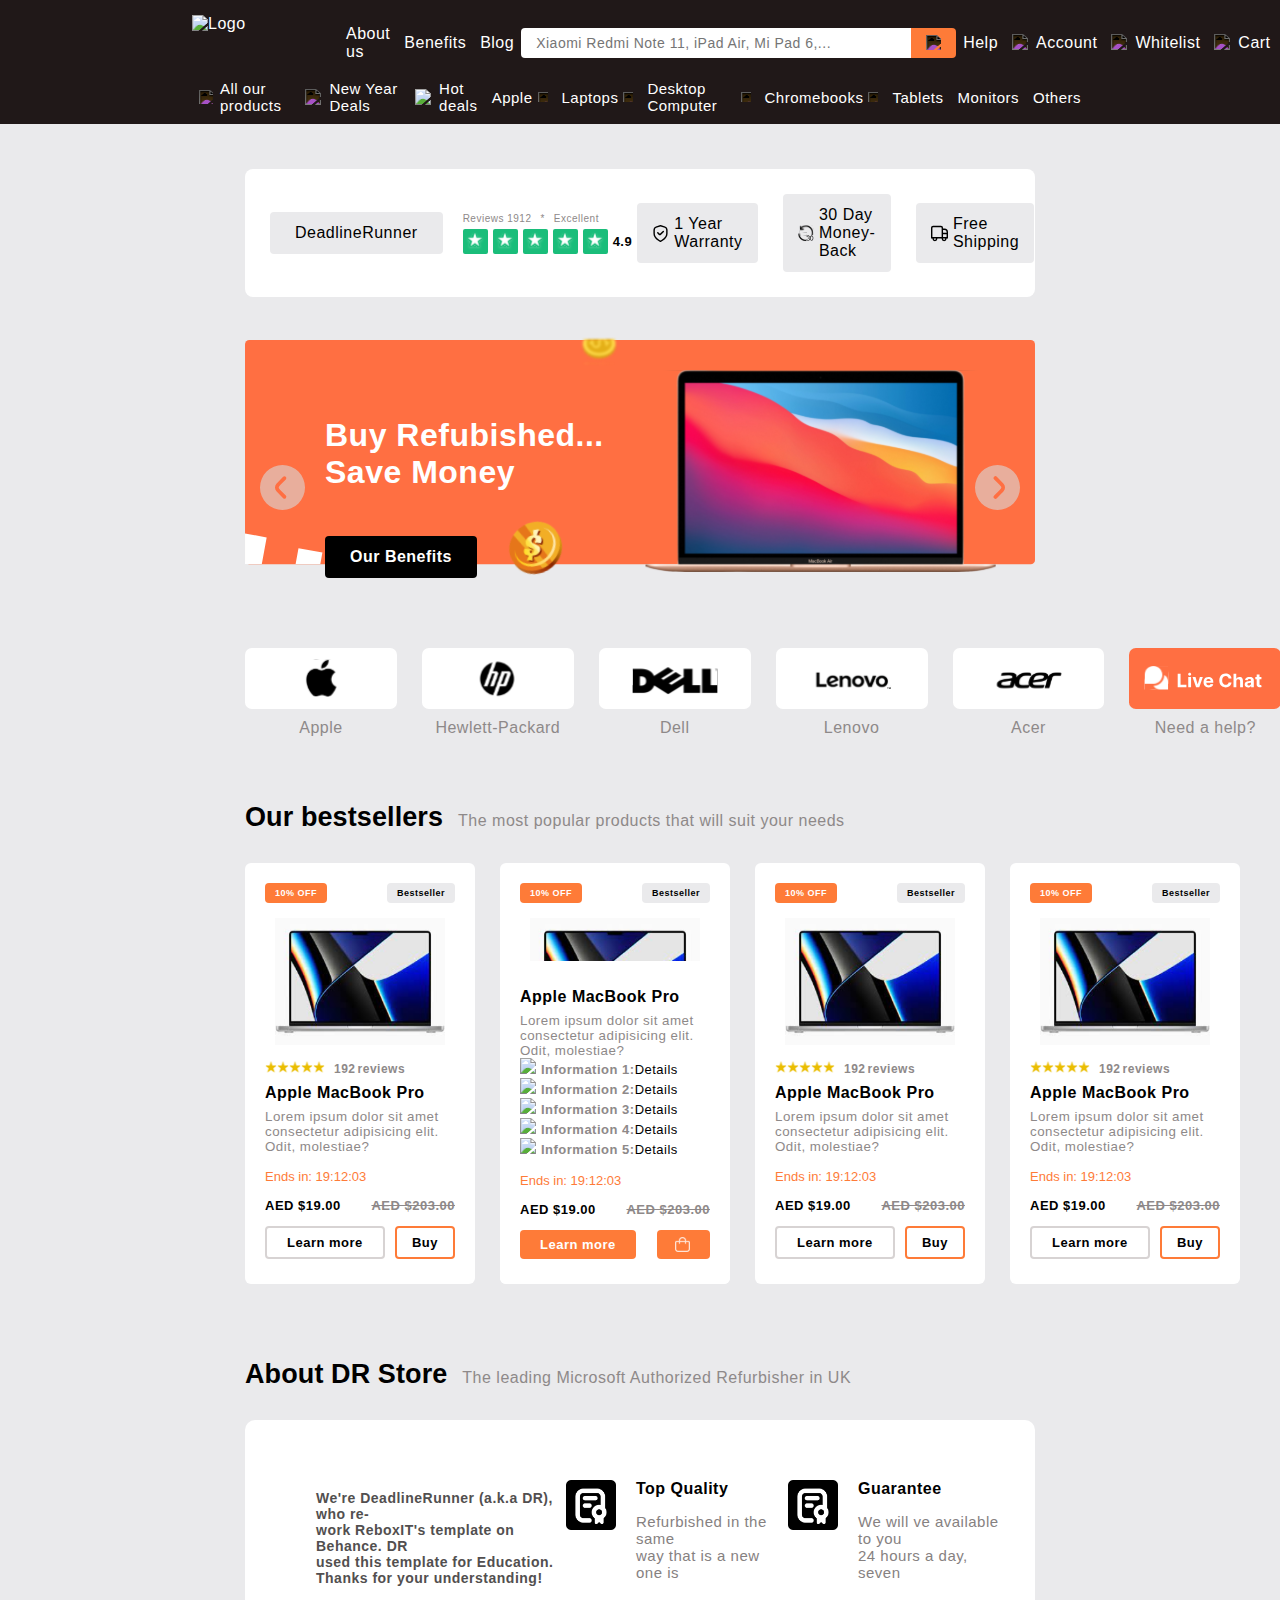
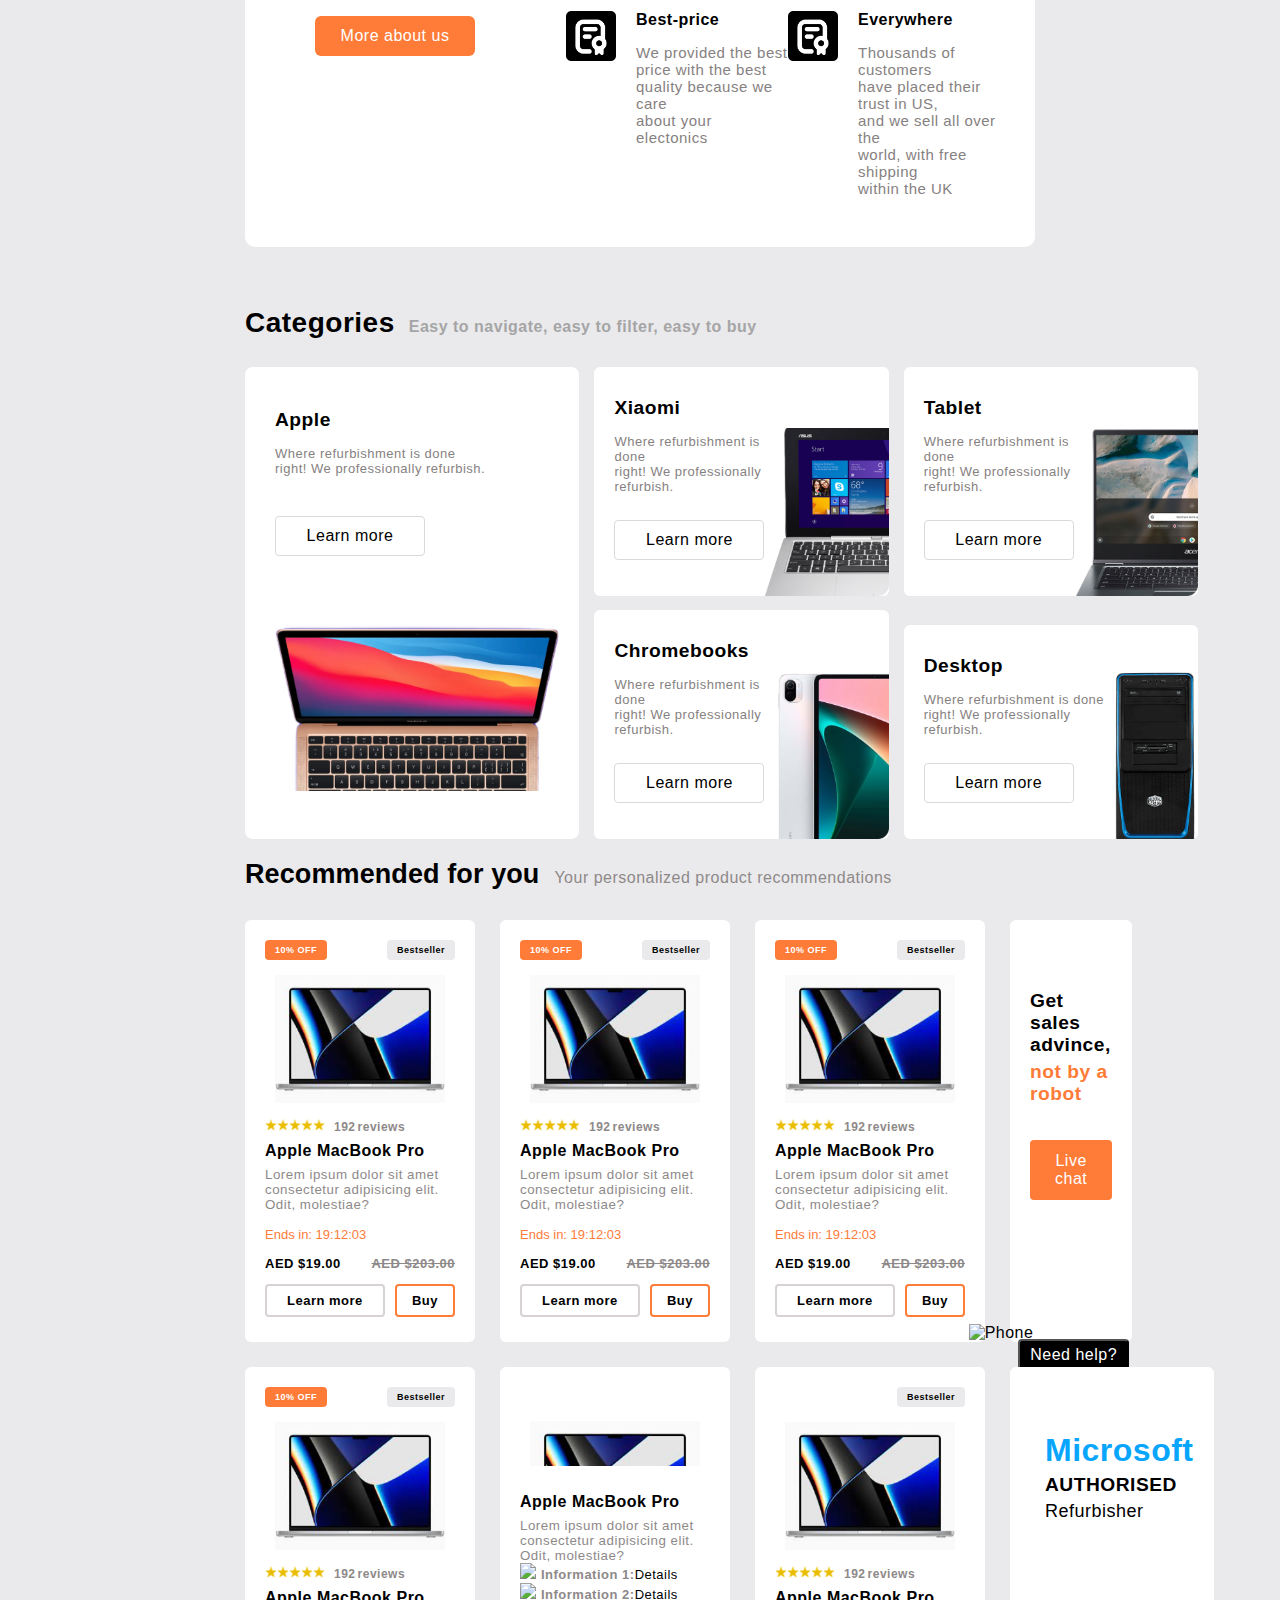
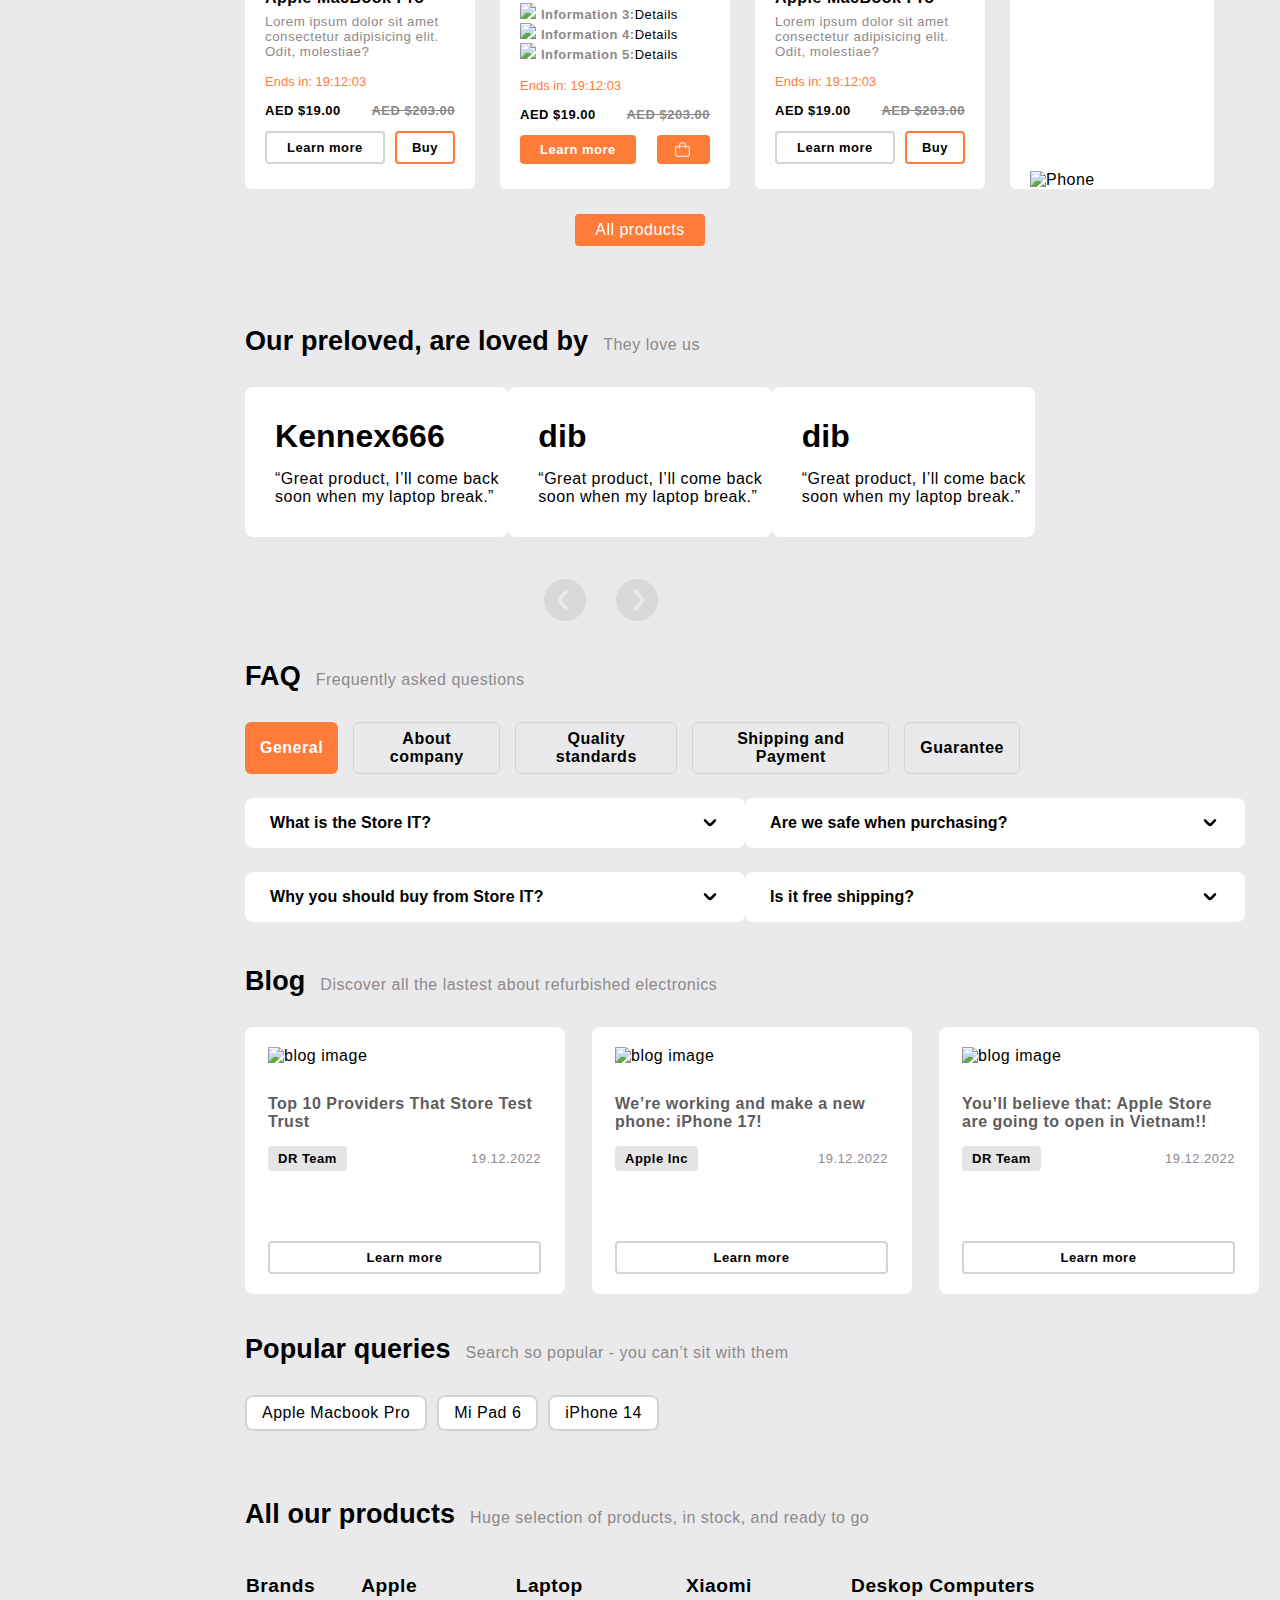
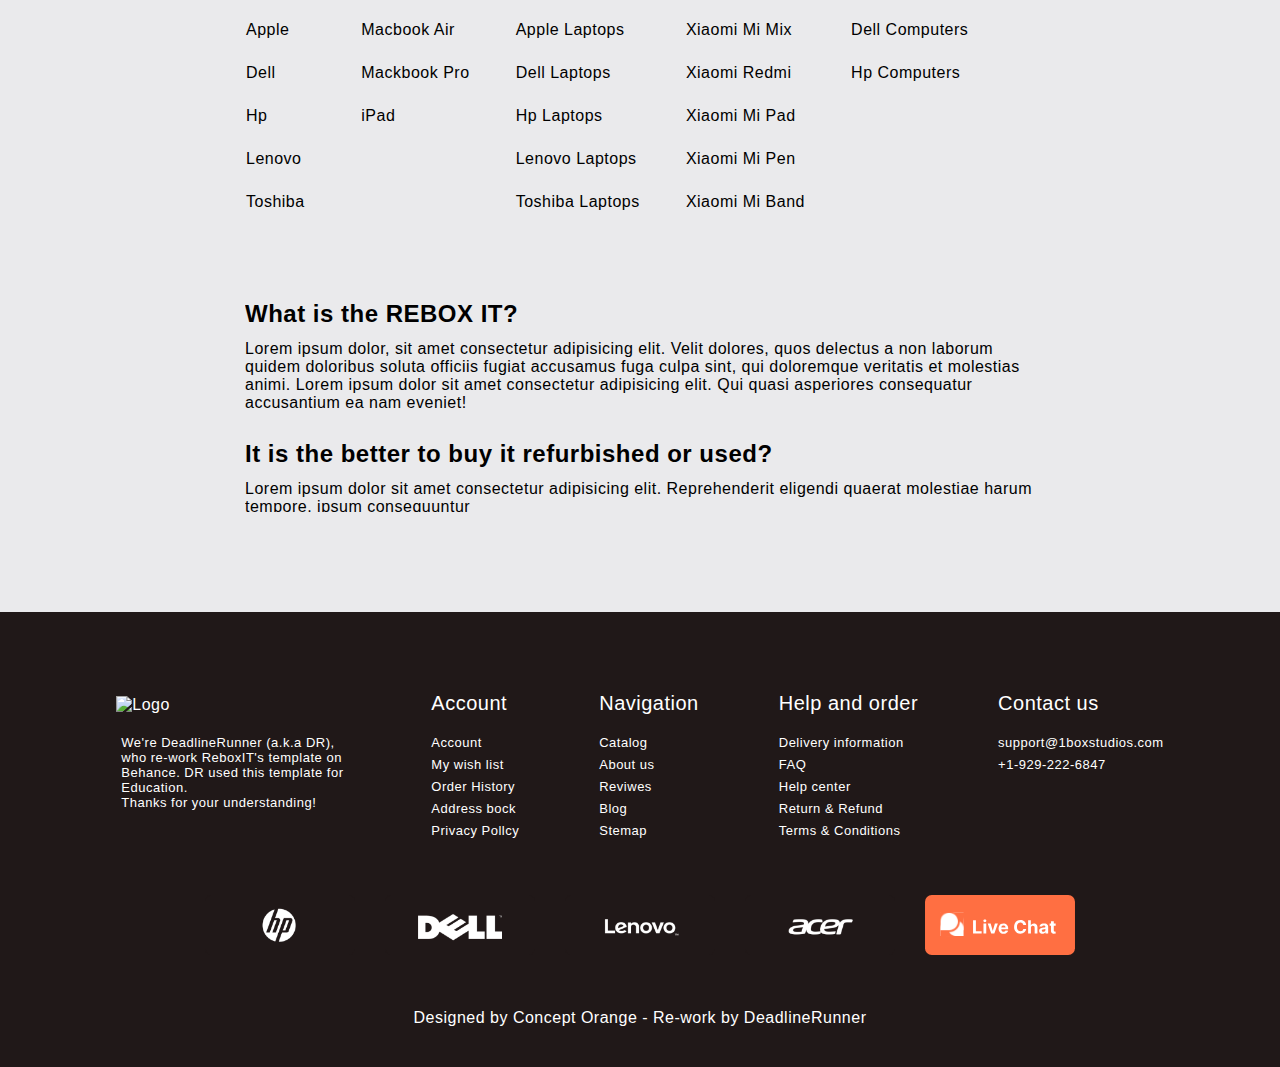
==== commit bdbf3296: "Complete 70% help center page" ====
--- a/index.html
+++ b/index.html
@@ -73,12 +73,12 @@
                             style="filter: invert(1);" /> All our products</a>
                 </div>
                 <div class="header-bar__nav-item">
-                    <a class="font-weight-light font-size-15px" href="newyear-deal.html"><img class="mg-right-7px"
+                    <a class="font-weight-light font-size-15px" href="allproducts.html"><img class="mg-right-7px"
                             alt="whitelist" src="img/ico-hpny.png" width="17px" height="17px"
                             style="filter: invert(1);" /> New Year Deals</a>
                 </div>
                 <div class="header-bar__nav-item">
-                    <a class="font-weight-light font-size-15px" href="hot-deals.html"><img class="mg-right-7px"
+                    <a class="font-weight-light font-size-15px" href="allproducts.html"><img class="mg-right-7px"
                             alt="whitelist" src="img/ico-fire.png" width="17px" height="17px" /> Hot deals</a>
                 </div>
                 <div class="header-bar__nav-item postion-relative">
@@ -467,7 +467,6 @@
 
         </div>
         <!-- END Our Best-sellers-->
-
         <!-- about-us -->
         <div class="about-us">
             <div class="title-head-bar">
@@ -534,7 +533,9 @@
             </div>
         </div>
         <!-- endabout-us -->
-
+        <div class="mg-top-20px">
+            <p></p>
+        </div>
         <!-- body-categories -->
         <div class="body-categories">
             <div class="body-categores__title body-title">
@@ -610,7 +611,9 @@
             </div>
         </div>
         <!-- End about us -->
-
+        <div class="mg-top-20px">
+            <p></p>
+        </div>
         <!-- Recommended -->
         <div class="best-sellers-bar">
             <div class="title-head-bar">
@@ -966,6 +969,7 @@
             
 
         </div>
+        
         <!-- FAQ -->
         <div class="body-FAQ">
             <div class="title-head-bar">
@@ -1004,6 +1008,9 @@
         </div>
         <!-- END FAQ -->
 
+        <div class="mg-top-20px">
+            <p></p>
+        </div>
         <!-- Blogger -->
         <div class="best-sellers-bar">
             <div class="title-head-bar">
@@ -1050,6 +1057,130 @@
         </div>
         <!--End Blogger -->
 
+        <!-- search-query -->
+        <div class="all_product">
+            <div class="title-head-bar">
+                <h1>Popular queries</h1>
+                <h2>Search so popular - you can’t sit with them</h2>
+            </div>
+            <div class="all_product--popular-button">
+                <a href="product.html" class="no-a-decor"><button class="btn btn-decor-grayborder btn-small-size">Apple Macbook
+                        Pro</button></a>
+                <a href="product.html" class="no-a-decor"><button class="btn btn-decor-grayborder btn-small-size">Mi Pad
+                        6</button></a>
+                <a href="product.html" class="no-a-decor"><button class="btn btn-decor-grayborder btn-small-size">iPhone
+                        14</button></a>
+            </div>
+        </div>
+        <!--  end search-query -->
+        
+        <!-- Phần list product-->
+        <div class="product-title-list">
+            <div class="title-head-bar">
+                <h1>All our products</h1>
+                <h2>Huge selection of products, in stock, and ready to go</h2>
+            </div>
+            <div class="all_product--list">
+                <ul class="all_product--list__nav">
+                    <li class="all_product--list__subnav">Brands</li>
+                    <li class="all_product--list__subnav"><a href="#">Apple</a></li>
+                    <li class="all_product--list__subnav"><a href="#">Dell</a></li>
+                    <li class="all_product--list__subnav"><a href="#">Hp</a></li>
+                    <li class="all_product--list__subnav"><a href="#">Lenovo</a></li>
+                    <li class="all_product--list__subnav"><a href="#">Toshiba</a></li>
+                </ul>
+                <ul class="all_product--list__nav">
+                    <li class="all_product--list__subnav">Apple</li>
+                    <li class="all_product--list__subnav"><a href="#">Macbook Air</a></li>
+                    <li class="all_product--list__subnav"><a href="#">Mackbook Pro</a></li>
+                    <li class="all_product--list__subnav"><a href="#">iPad</a></li>
+        
+                </ul>
+                <ul class="all_product--list__nav">
+                    <li class="all_product--list__subnav">Laptop</li>
+                    <li class="all_product--list__subnav"><a href="#">Apple Laptops</a></li>
+                    <li class="all_product--list__subnav"><a href="#">Dell Laptops</a></li>
+                    <li class="all_product--list__subnav"><a href="#">Hp Laptops</a></li>
+                    <li class="all_product--list__subnav"><a href="#">Lenovo Laptops</a></li>
+                    <li class="all_product--list__subnav"><a href="#">Toshiba Laptops</a></li>
+                </ul>
+                <ul class="all_product--list__nav">
+                    <li class="all_product--list__subnav">Xiaomi</li>
+                    <li class="all_product--list__subnav"><a href="#">Xiaomi Mi Mix</a></li>
+                    <li class="all_product--list__subnav"><a href="#">Xiaomi Redmi</a></li>
+                    <li class="all_product--list__subnav"><a href="#">Xiaomi Mi Pad</a></li>
+                    <li class="all_product--list__subnav"><a href="#">Xiaomi Mi Pen</a></li>
+                    <li class="all_product--list__subnav"><a href="#">Xiaomi Mi Band</a></li>
+                </ul>
+                <ul class="all_product--list__nav">
+                    <li class="all_product--list__subnav">Deskop Computers</li>
+                    <li class="all_product--list__subnav"><a href="#">Dell Computers</a></li>
+                    <li class="all_product--list__subnav"><a href="#">Hp Computers</a></li>
+        
+                </ul>
+            </div>
+        </div>
+        <!-- End list product-->
+        
+        <!-- rebox -->
+        <div class="rebox">
+            <br>
+            <h1>What is the REBOX IT?</h1>
+            <p>Lorem ipsum dolor, sit amet consectetur adipisicing elit.
+                Velit dolores, quos delectus a non laborum quidem doloribus
+                soluta officiis fugiat accusamus fuga culpa sint,
+                qui doloremque veritatis et molestias animi.
+                Lorem ipsum dolor sit amet consectetur adipisicing elit. Qui quasi asperiores consequatur accusantium ea nam
+                eveniet!</p>
+            <h2>It is the better to buy it refurbished or used?</h2>
+            <p>Lorem ipsum dolor sit amet consectetur adipisicing elit.
+                Reprehenderit eligendi quaerat molestiae harum tempore,
+                ipsum consequuntur <br> ducimus praesentium eos voluptates
+                voluptas saepe, esse temporibus dolore corrupti vel
+                deserunt nulla ad.</p>
+            <p>Lorem ipsum dolor sit amet, consectetur adipisicing elit. Possimus sint labore, odit unde voluptates laborum sunt
+                nam ab consequatur <br> cum optio, eligendi iste necessitatibus maxime! Dolorum obcaecati accusantium eligendi
+                vitae?</p>
+            <br>
+            <p>Lorem ipsum dolor, sit amet consectetur adipisicing elit.
+                Velit dolores, quos delectus a non laborum quidem doloribus
+                soluta officiis fugiat accusamus fuga culpa sint,
+                qui doloremque veritatis et molestias animi.
+                Lorem ipsum dolor sit amet consectetur adipisicing elit. Qui quasi asperiores consequatur accusantium ea nam
+                eveniet!</p>
+            <h2>It is the better to buy it refurbished or used?</h2>
+            <p>Lorem ipsum dolor sit amet consectetur adipisicing elit.
+                Reprehenderit eligendi quaerat molestiae harum tempore,
+                ipsum consequuntur <br> ducimus praesentium eos voluptates
+                voluptas saepe, esse temporibus dolore corrupti vel
+                deserunt nulla ad.</p>
+            <p>Lorem ipsum dolor sit amet, consectetur adipisicing elit. Possimus sint labore, odit unde voluptates laborum sunt
+                nam
+                ab consequatur <br> cum optio, eligendi iste necessitatibus maxime! Dolorum obcaecati accusantium eligendi
+                vitae?
+            </p>
+            <br>
+            <p>Lorem ipsum dolor, sit amet consectetur adipisicing elit.
+                Velit dolores, quos delectus a non laborum quidem doloribus
+                soluta officiis fugiat accusamus fuga culpa sint,
+                qui doloremque veritatis et molestias animi.
+                Lorem ipsum dolor sit amet consectetur adipisicing elit. Qui quasi asperiores consequatur accusantium ea nam
+                eveniet!</p>
+            <h2>It is the better to buy it refurbished or used?</h2>
+            <p>Lorem ipsum dolor sit amet consectetur adipisicing elit.
+                Reprehenderit eligendi quaerat molestiae harum tempore,
+                ipsum consequuntur <br> ducimus praesentium eos voluptates
+                voluptas saepe, esse temporibus dolore corrupti vel
+                deserunt nulla ad.</p>
+            <p>Lorem ipsum dolor sit amet, consectetur adipisicing elit. Possimus sint labore, odit unde voluptates laborum sunt
+                nam
+                ab consequatur <br> cum optio, eligendi iste necessitatibus maxime! Dolorum obcaecati accusantium eligendi
+                vitae?
+            </p>
+            <br>
+        </div>
+        <!-- end rebox -->
+
     </div>
 
 
@@ -1062,11 +1193,10 @@
             </div>
             <ul class="footer-list__nav">
                 <li class="footer-list__subnav">
-                    <a href="index.html"><img alt="Logo" src="img/logo.svg" width="140px" height="55px" /></a>
+                    <a href="index.html"><img alt="Logo" src="img/logo.svg" width="160px"/></a>
                 </li>
-                <li class="footer-list__subnav" style="width: 230px;">We're DeadlineRunner (a.k.a DR), who re-work
-                    ReboxIT's template on Behance. DR used this template for Education.<br>Thanks for your
-                    understanding!</li>
+                <li class="footer-list__subnav" style="width: 230px; padding-left: 5px;">We're DeadlineRunner (a.k.a DR), who re-work
+                    ReboxIT's template on Behance. DR used this template for Education.<br>Thanks for your understanding!</li>
 
             </ul>
             <ul class="footer-list__nav">
--- a/css/style.css
+++ b/css/style.css
@@ -490,7 +490,7 @@
 
 
 .slide-position{
-    top: 100px;
+    top: 80px;
     left: 80px;
 }
 
@@ -564,6 +564,7 @@
 
 .best-sellers-bar-product{
     display: grid;
+    grid-template-columns: 1fr 1fr 1fr 1fr;
     grid-template-areas: "A B C D";
     column-gap: 25px;
     padding-bottom: 25px;
@@ -574,7 +575,6 @@
     padding: 20px 20px 20px 20px;
     background-color: #fff;
     border-radius: 6px;
-    width: 200px;
     z-index: 0;
 }
 
@@ -713,7 +713,6 @@
     padding: 20px 20px 20px 20px;
     background-color: #fff;
     border-radius: 6px;
-    width: 200px;
     z-index: 1;
 }
 
@@ -779,7 +778,9 @@
 
 .blog-bar{
     display: grid;
-    grid-template-areas: "A B C";
+    grid-template-columns: 1fr 1fr 1fr;
+    width: 100%;
+    column-gap: 27px;
 }
 
 .blog-single{
@@ -788,9 +789,13 @@
     background-color: #fff;
     border-radius: 8px;
     z-index: 0;
-    display: flex;
-    flex-direction: column;
-    width: 270px;
+    display: inline-flex;
+    flex-direction: column;
+    width: fit-content;
+}
+
+.blog-single img{
+    width: 273px;
 }
 
 .blog-single a{
@@ -883,43 +888,43 @@
 /* Phần body của Product */
 
 .product-info {
-    display: flex;
-    flex-direction: row;
+    display: grid;
+    grid-template-columns: 1.1fr 1.5fr;
     margin-top: 40px;
-    justify-items: space-between;
 }
 
 .product-info__image-product{
-    width: 45%;
+    width: 100%;
 }
 
 .product-info__image-product__img{
-    padding: 30px 30px 30px 30px;
+    padding: 70px 30px 70px 30px;
     border-radius: 10px;
     background-color: #fff;
     width: fit-content;
-    width: 400px;
-    height: 270px;
     display: flex;
     align-items: center;
     justify-content: center;
 
 }
 .product-info__image-product__img img {
-    width: 350px;
+    width: 100%;
 }
 
 .product-info__image-product__bar{
-    display: flex;
+    display: grid;
+    grid-template-columns: 1fr 1fr 1fr 1fr;
     margin-top: 30px;
+    column-gap: 25px;
+    width: fit-content;
+
 }
 
 .product-info__image-product__bar img {
-    width: 80px;
-    margin-right: 25px;
+    width: 90%;
     background-color: #fff;
     border-radius: 10px;
-    padding: 7px 8px 7px 8px;
+    padding: 7px 7px 7px 7px;
 }
 
 .product-info__information {
@@ -1862,4 +1867,348 @@
     justify-content: center;
     padding-right: 150px;
     margin-bottom: 40px;
+}
+
+.mg-top-20px{
+    margin-top: 20px;
+}
+
+.all_product>button {
+    width: 236px;
+    height: 50px;
+    margin-top: 32px;
+    position: relative;
+    left: 38%;
+    margin-bottom: 36px;
+}
+
+.all_product--titel h1,
+.all_product--titel h2 {
+    display: inline;
+    margin: 0px;
+    padding: 0px;
+}
+
+.all_product--titel {
+    margin-bottom: 36px;
+}
+
+.all_product--titel h1 {
+    font-size: 27px;
+    font-weight: bold;
+    letter-spacing: 0.1px;
+}
+
+.all_product--titel h2 {
+    color: #8e8989;
+    font-weight: 540;
+    padding-left: 10px;
+}
+
+.all_product--popular-button {
+    display: flex;
+    justify-content: flex-start;
+    width: 538px;
+    margin-bottom: 68px;
+}
+
+.all_product--popular-button button {
+    border-radius: 8px;
+    margin-right: 10px;
+}
+
+.all_product--list {
+    display: flex;
+    justify-content: space-between;
+    flex-direction: row;
+}
+
+ ul.all_product--list__nav {
+    padding: 0px;
+    padding-left: 1px;
+}
+
+.all_product--list__nav {
+    display: flex;
+    flex-direction: column;
+    list-style-type: none;
+    align-self: flex-start;
+    margin-top: 15px;
+}
+
+.all_product--list__subnav:first-child {
+    font-size: larger;
+    margin-bottom: 20px;
+    font-weight: bold;
+}
+
+.all_product--list__subnav,
+.footer-list__subnav a {
+    font-size: 13px;
+    margin-bottom: 7px;
+}
+
+.all_product--list a {
+    text-decoration: none;
+    color: black;
+}
+
+.rebox{
+    overflow-y: scroll;
+    height: 230px;
+    margin-top: 50px;
+    margin-bottom: 100px;
+}
+
+.rebox::-webkit-scrollbar {
+    width: 6px;
+    background-color: #ff653625;
+    border-radius: 5px;
+    
+  }
+  
+.rebox::-webkit-scrollbar-thumb {
+    background-color: #FF6636;
+    border-radius: 5px;
+    height: 20px;
+  }
+
+.rebox h1 {
+    font-size: x-large;
+    padding-bottom: 12px;
+}
+.rebox h2 {
+    font-size: revert;
+    padding-top: 28px;
+    padding-bottom: 12px;
+}
+
+.all_product--list__subnav{
+    font-size: 20px;
+    margin-bottom: 20px;
+}
+
+.btn-whilecolor-border {
+    border: 0px;
+    background-color: #fff;
+}
+
+.slide-title {
+    display: flex;
+    flex-direction: row;
+    position: relative;
+}
+
+.title-head-bar-ico-fire img {
+    width: 30px;
+    position: relative;
+    bottom: -4px;
+    left: 0px;
+}
+
+.all-products-grid-right {
+    grid-area: "B";
+    display: flex;
+    flex-direction: column;
+    width: 100%;
+}
+
+.all-products-grid {
+    display: grid;
+    grid-template-columns: 1fr 3fr;
+    grid-template-areas: "A B";
+    column-gap: 25px;
+    padding-bottom: 25px;
+}
+
+.all-products-grid-left {
+    grid-area: "A";
+    width: 100%;
+}
+
+.all-products__filter-bar-top {
+    display: flex;
+    flex-direction: row;
+    justify-content: space-between;
+    align-items: center;
+    padding: 15px 30px 10px 30px;
+    margin-bottom: 20px;
+}
+
+.select-no-border {
+    border: 0px;
+    background-color: none;
+    padding: 0px 0px 0px 0px;
+    margin: 0px 0px 0px 0px;
+}
+
+.ap-choice button img {
+    width: 10px;
+    padding-left: 5px;
+}
+
+.ap-choice button {
+    padding-right: 3px;
+    display: inline-flex;
+    margin-bottom: 7px;
+    margin-right: 7px;
+}
+
+.pad-apchoice {
+    margin-bottom: 17px;
+    padding: 20px 10px 10px 14px;
+}
+
+.ap-choice p {
+    padding: 10px 0px 10px 5px;
+    color: #8e8989;
+    font-size: small;
+}
+
+.ap-chkbox {
+    display: flex;
+    flex-direction: column;
+}
+
+.chkbox-mg-ap input {
+    margin-left: 8px;
+    margin-bottom: 8px;
+}
+
+.chkbox-mg-ap label {
+    color: #8e8989;
+}
+
+.ap-chkbox:first-child h1 {
+    padding-top: 0px;
+}
+
+.ap-chkbox h1 {
+    padding-top: 10px;
+    padding-bottom: 10px;
+}
+
+.allproducts-bar {
+    display: grid;
+    grid-template-areas: "A B C";
+    column-gap: 20px;
+    row-gap: 20px;
+    padding-bottom: 25px;
+
+}
+
+.reload-product {
+    display: flex;
+    flex-direction: column;
+    justify-content: center;
+    align-items: center;
+}
+
+.reload-product img {
+    width: 70px;
+    margin-bottom: 15px;
+}
+
+.helpcenter{
+    display: flex;
+    flex-direction: column;
+    justify-content: center;
+    align-items: flex-start;
+    padding: 50px 0px 50px 0px;
+}
+
+.helpcenter-intro{
+    padding-right: 250px;
+}
+
+.helpcenter-intro h1{
+    font-size: 30px;
+    font-weight: bold;
+    margin-bottom: 20px;
+}
+
+.helpcenter-intro p {
+    font-size: 16px;
+    margin-bottom: 20px;
+    color: #5f5c5c;
+}
+
+.helpcenter-grid{
+    display: grid;
+    grid-template-columns: 1fr 2fr;
+    grid-template-areas: "A B";
+    column-gap: 60px;
+    row-gap: 20px;
+}
+
+.hc-grid-left h2, .hc-grid-right h2 {
+    font-size: 25px;
+    font-weight: 500;
+    margin-bottom: 20px;
+}
+
+
+.hc-grid-left p, .hc-grid-right p {
+    font-size: 14px;
+    font-weight: 300;
+    margin-bottom: 20px;
+    color: #5f5c5c;
+}
+
+.hc-grid-left img, .hc-grid-right img {
+    margin-right: 10px;
+}
+
+.hc-info{
+    margin-bottom: 10px;
+}
+
+.hc-info-bar{
+    display: flex;
+    flex-direction: row;
+    align-items: flex-start;
+    margin-bottom: 10px;
+}
+
+.hc-info-bar a{
+    margin-right: 7px;
+}
+
+.hc-grid-right{
+    display: flex;
+    flex-direction: column;
+    justify-content: center;
+    align-items: flex-start;
+}
+
+.hc-line-fullwidth{
+    width: 100%;
+}
+
+.hc-line-fullwidth *{
+    width: 100%;
+}
+
+.hc-input {
+    width: 70%;
+}
+.hc-input input{ 
+    padding: 10px 10px 10px 30px;
+    width: 100%;
+    border: 2px solid #e0e0e0;
+    border-radius: 5px;
+    margin-right: 25px;
+}
+
+.hc-input textarea {
+    padding: 10px 10px 10px 30px;
+    width: 100%;
+    border: 2px solid #e0e0e0;
+    border-radius: 5px;
+    margin-right: 25px;
+    resize: none;
+}
+
+.hc-gap-col{
+    column-gap: 40px;
 }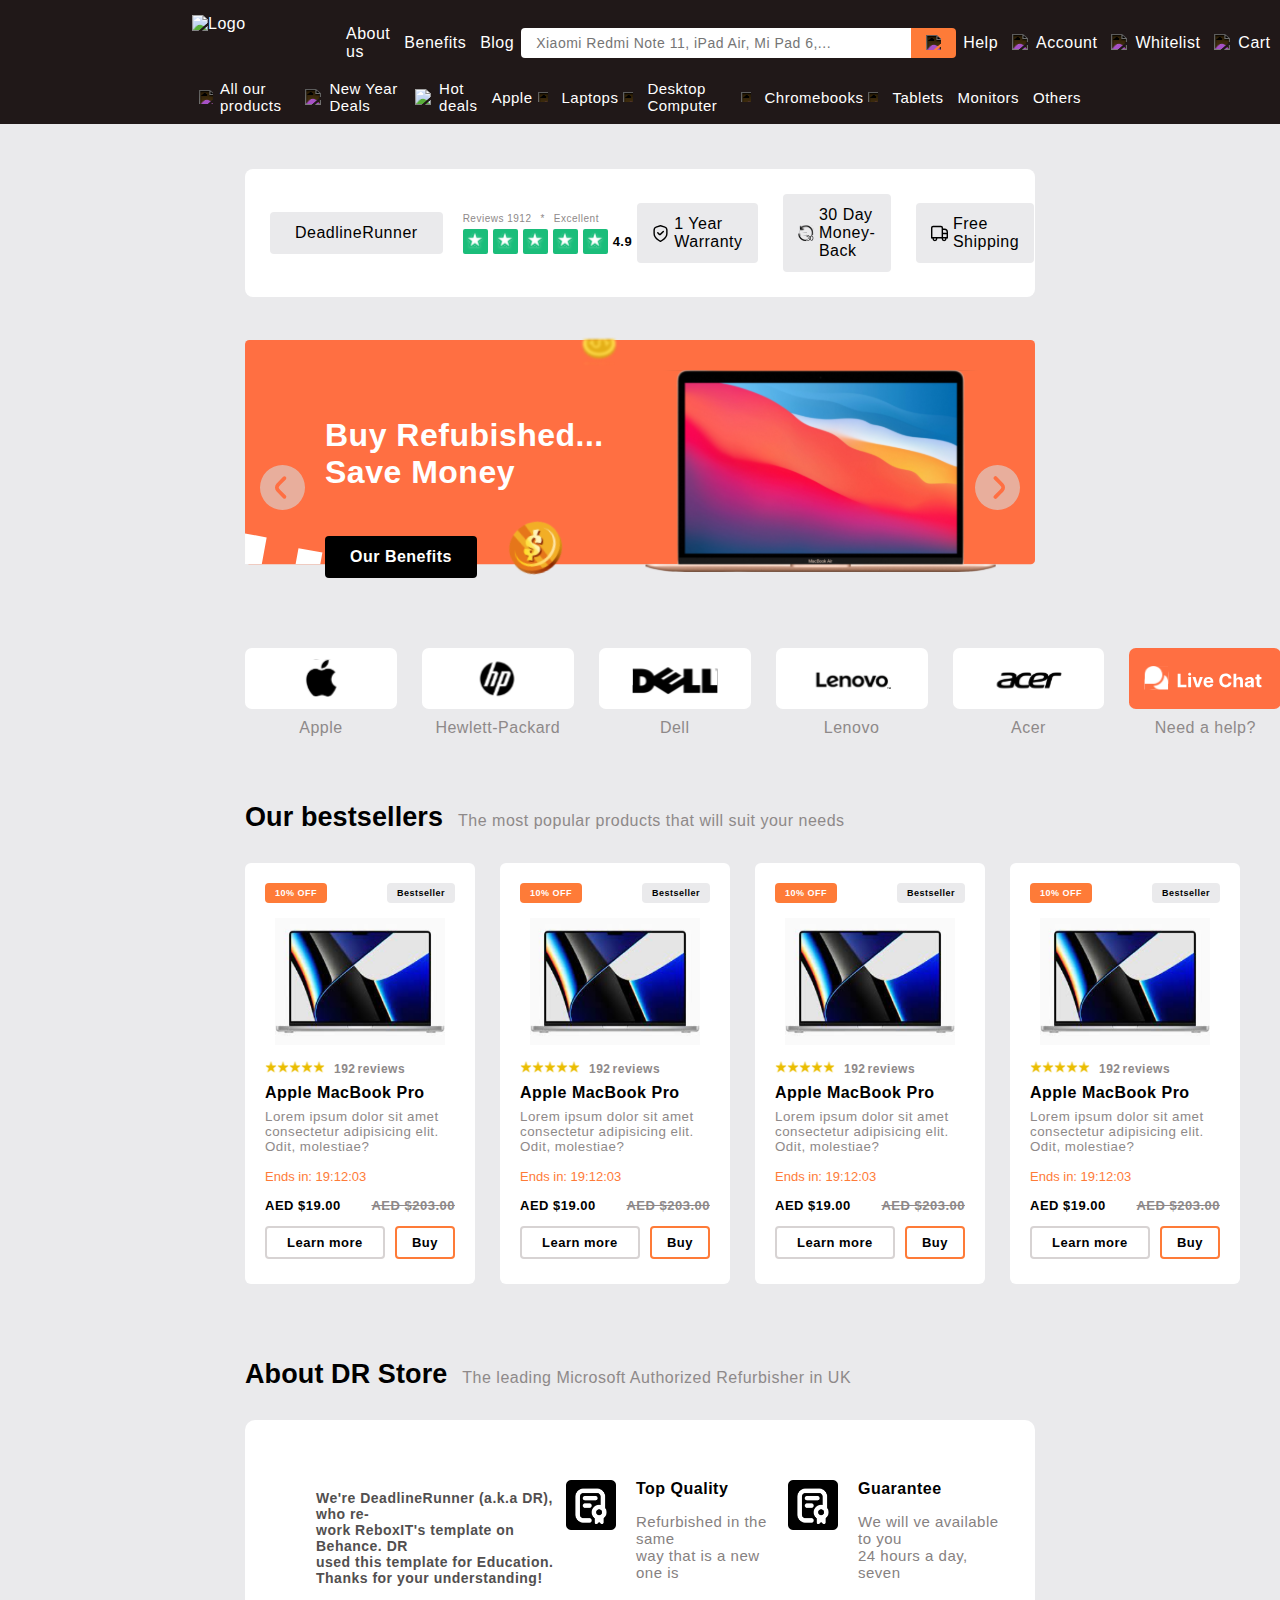
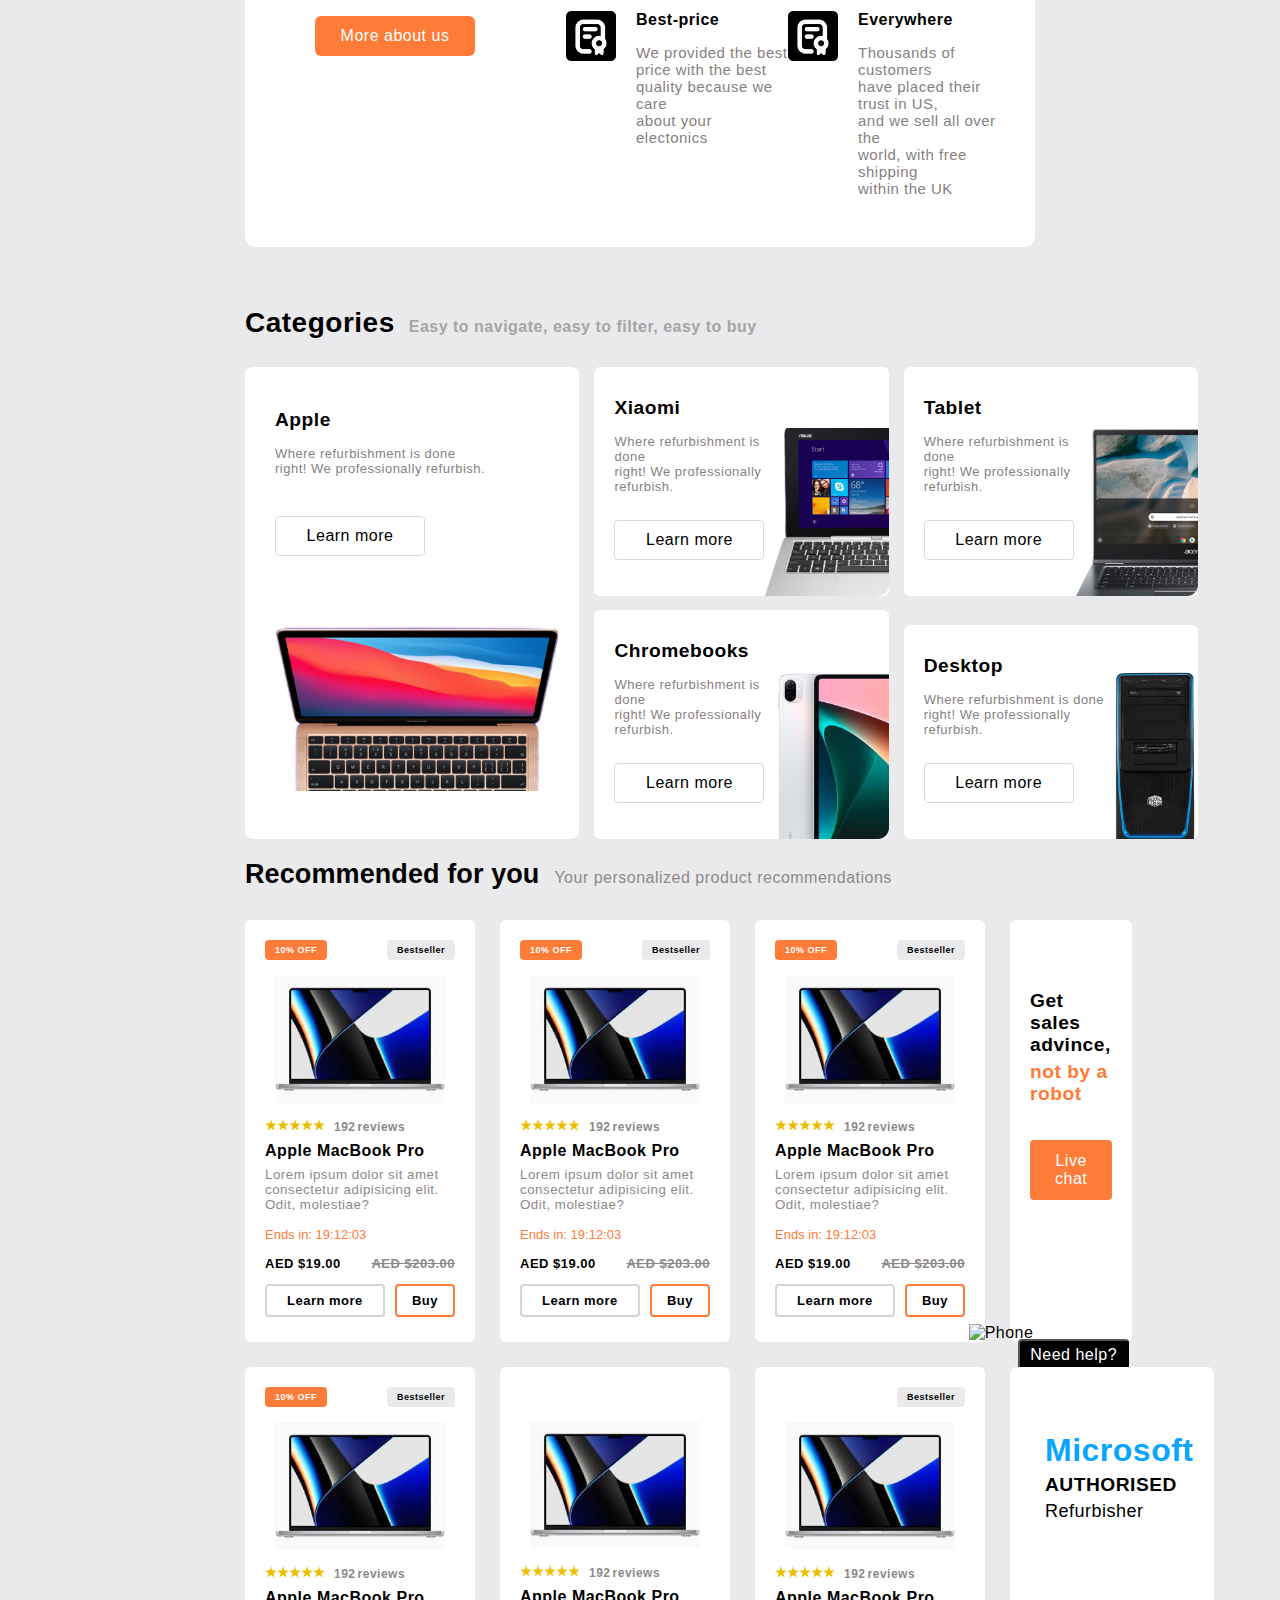
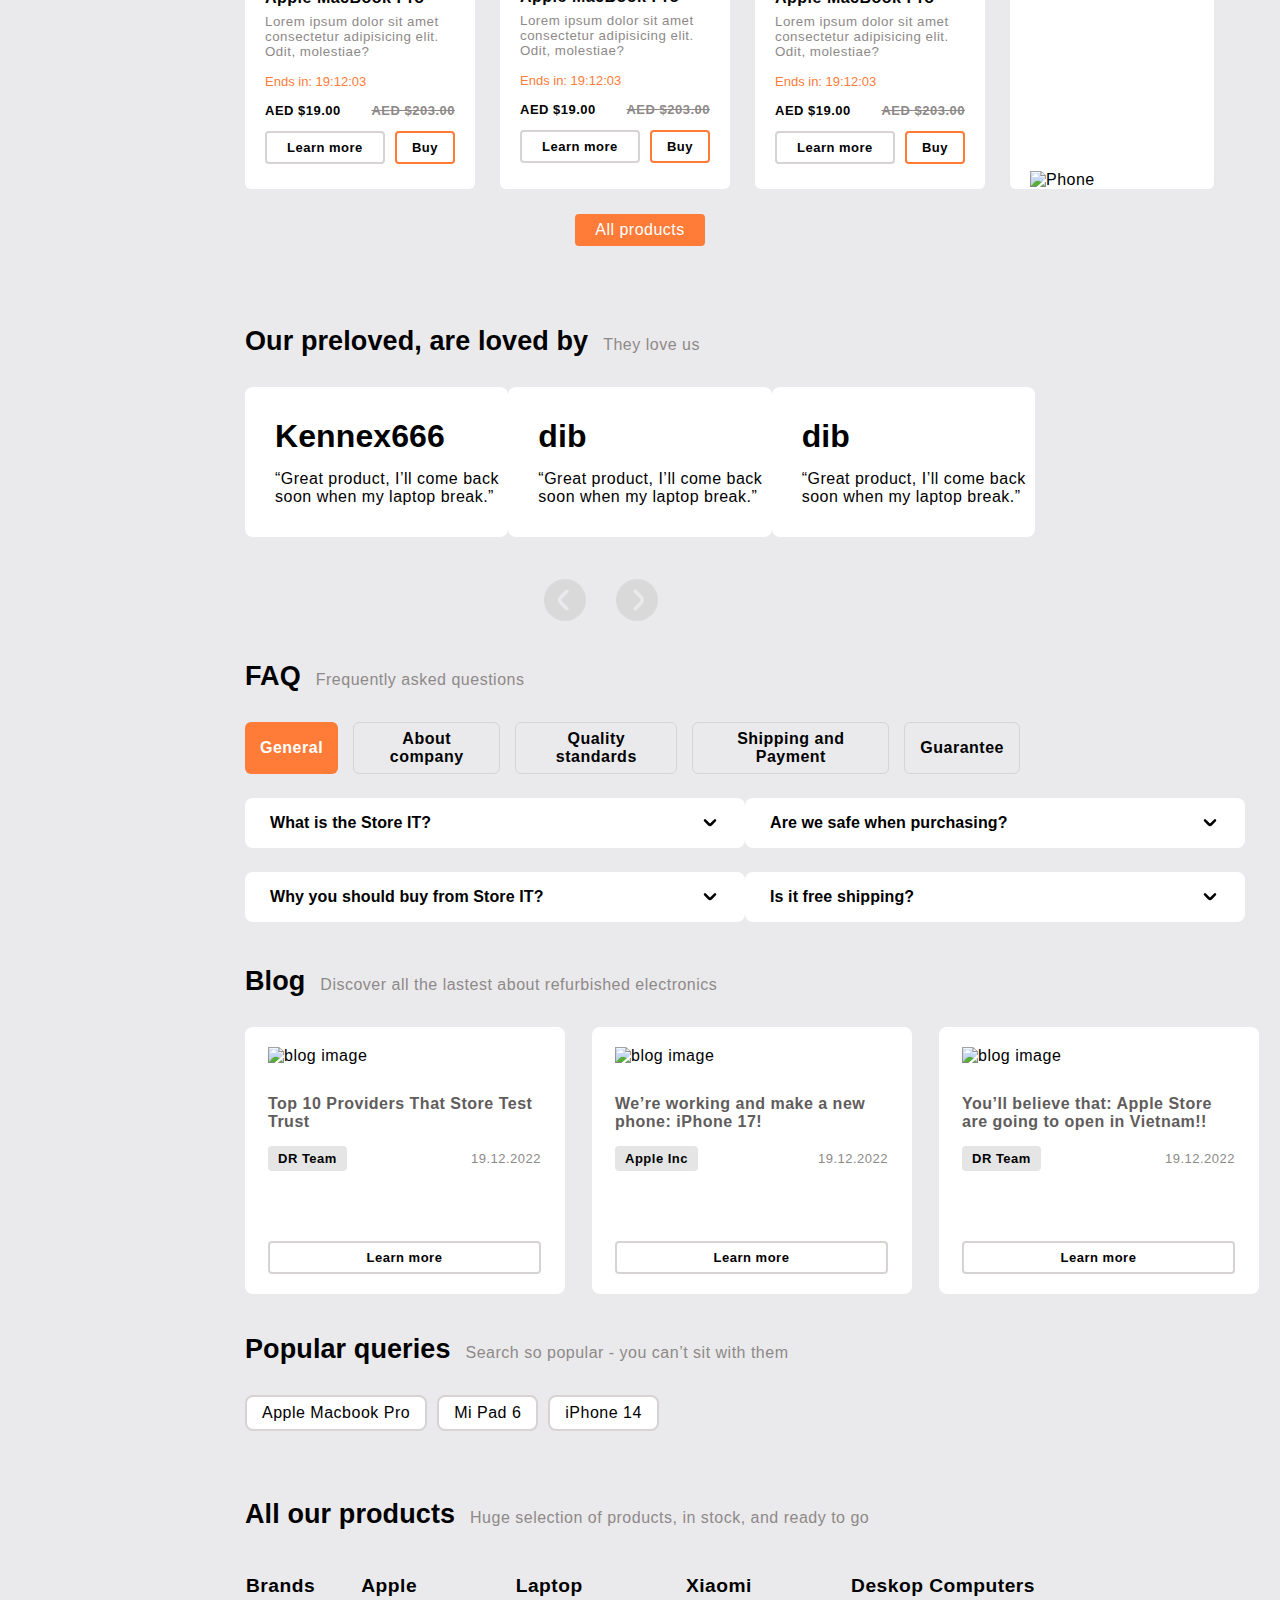
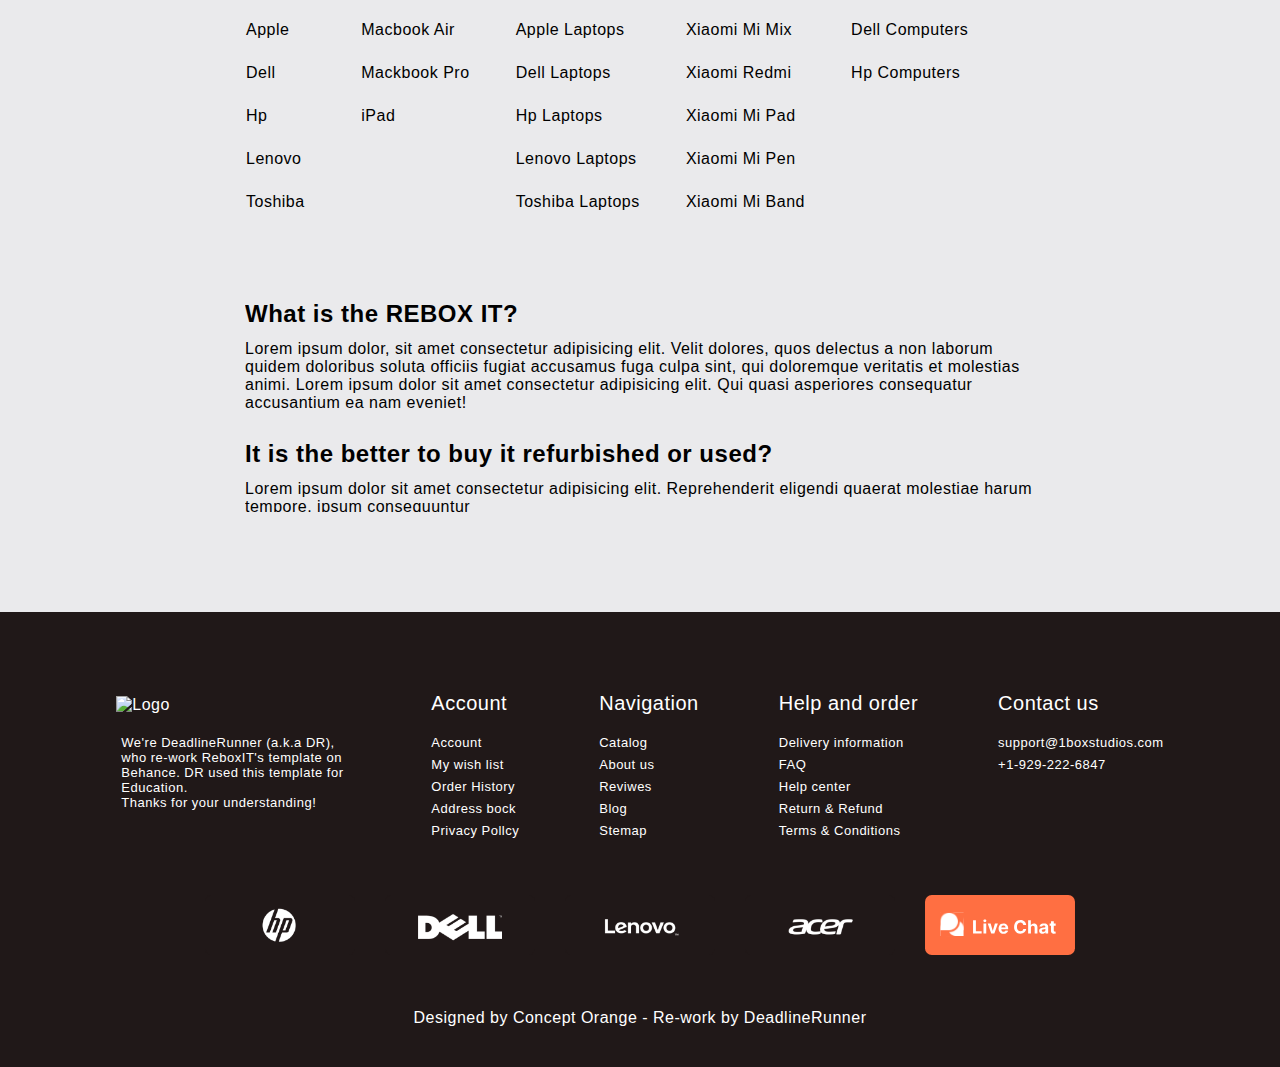
==== commit e108a676: "Merge pull request #24 from kennex666/helpcenter-page" ====
--- a/index.html
+++ b/index.html
@@ -279,7 +279,7 @@
                             <span>192</span><span>reviews</span>
                         </div>
                     </div>
-                    <a class="no-a-decor font-color-black" href="apple-macbook.html">
+                    <a class="no-a-decor font-color-black" href="product.html">
                         <div class="product-bar__title">Apple MacBook Pro</div>
                     </a>
                     <div class="product-bar__description">Lorem ipsum dolor sit amet consectetur adipisicing elit. Odit,
@@ -292,7 +292,7 @@
                     </div>
                     <div class="product-bar__btn">
                         <button type="button"
-                            class="btn font-size-s bold btn-decor-grayborder btn-padding-left-right-15px">Learn
+                            name="learn-more" class="btn font-size-s bold btn-decor-grayborder btn-padding-left-right-15px">Learn
                             more</button>
                         <button type="button"
                             class="btn font-size-s bold btn-decor-ograngeborder btn-padding-left-right-box">Buy</button>
@@ -317,7 +317,7 @@
                             <span>192</span><span>reviews</span>
                         </div>
                     </div>
-                    <a class="no-a-decor font-color-black" href="apple-macbook.html">
+                    <a class="no-a-decor font-color-black" href="product.html">
                         <div class="product-bar__title">Apple MacBook Pro</div>
                     </a>
                     <div class="product-bar__description">Lorem ipsum dolor sit amet consectetur adipisicing elit. Odit,
@@ -331,7 +331,7 @@
                     </div>
                     <div class="product-bar__btn">
                         <button type="button"
-                            class="btn font-size-s bold btn-decor-grayborder btn-padding-left-right-15px">Learn
+                            name="learn-more" class="btn font-size-s bold btn-decor-grayborder btn-padding-left-right-15px">Learn
                             more</button>
                         <button type="button"
                             class="btn font-size-s bold btn-decor-ograngeborder btn-padding-left-right-box">Buy</button>
@@ -339,8 +339,8 @@
 
                     <!-- POPUP -->
 
-                    <div class="product-bar-details-popup postion-absolute">
-                        <a class="no-a-decor font-color-black" href="apple-macbook.html">
+                    <!-- <div class="product-bar-details-popup postion-absolute">
+                        <a class="no-a-decor font-color-black" href="product.html">
                             <div class="product-bar__title">Apple MacBook Pro</div>
                         </a>
                         <div class="product-bar__description">Lorem ipsum dolor sit amet consectetur adipisicing elit.
@@ -381,7 +381,7 @@
                                 class="btn font-size-s bold btn-decor-ograngebg btn-padding-left-right-box"><img
                                     src="img/ico_buy.svg" alt="Buy"></button>
                         </div>
-                    </div>
+                    </div> -->
 
 
                 </div>
@@ -404,7 +404,7 @@
                             <span>192</span><span>reviews</span>
                         </div>
                     </div>
-                    <a class="no-a-decor font-color-black" href="apple-macbook.html">
+                    <a class="no-a-decor font-color-black" href="product.html">
                         <div class="product-bar__title">Apple MacBook Pro</div>
                     </a>
                     <div class="product-bar__description">Lorem ipsum dolor sit amet consectetur adipisicing elit. Odit,
@@ -418,7 +418,7 @@
                     </div>
                     <div class="product-bar__btn">
                         <button type="button"
-                            class="btn font-size-s bold btn-decor-grayborder btn-padding-left-right-15px">Learn
+                            name="learn-more" class="btn font-size-s bold btn-decor-grayborder btn-padding-left-right-15px">Learn
                             more</button>
                         <button type="button"
                             class="btn font-size-s bold btn-decor-ograngeborder btn-padding-left-right-box">Buy</button>
@@ -443,7 +443,7 @@
                             <span>192</span><span>reviews</span>
                         </div>
                     </div>
-                    <a class="no-a-decor font-color-black" href="apple-macbook.html">
+                    <a class="no-a-decor font-color-black" href="product.html">
                         <div class="product-bar__title">Apple MacBook Pro</div>
                     </a>
                     <div class="product-bar__description">Lorem ipsum dolor sit amet consectetur adipisicing elit. Odit,
@@ -457,7 +457,7 @@
                     </div>
                     <div class="product-bar__btn">
                         <button type="button"
-                            class="btn font-size-s bold btn-decor-grayborder btn-padding-left-right-15px">Learn
+                            name="learn-more" class="btn font-size-s bold btn-decor-grayborder btn-padding-left-right-15px">Learn
                             more</button>
                         <button type="button"
                             class="btn font-size-s bold btn-decor-ograngeborder btn-padding-left-right-box">Buy</button>
@@ -641,7 +641,7 @@
                             <span>192</span><span>reviews</span>
                         </div>
                     </div>
-                    <a class="no-a-decor font-color-black" href="apple-macbook.html">
+                    <a class="no-a-decor font-color-black" href="product.html">
                         <div class="product-bar__title">Apple MacBook Pro</div>
                     </a>
                     <div class="product-bar__description">Lorem ipsum dolor sit amet consectetur adipisicing elit. Odit,
@@ -654,7 +654,7 @@
                     </div>
                     <div class="product-bar__btn">
                         <button type="button"
-                            class="btn font-size-s bold btn-decor-grayborder btn-padding-left-right-15px">Learn
+                            name="learn-more" class="btn font-size-s bold btn-decor-grayborder btn-padding-left-right-15px">Learn
                             more</button>
                         <button type="button"
                             class="btn font-size-s bold btn-decor-ograngeborder btn-padding-left-right-box">Buy</button>
@@ -679,7 +679,7 @@
                             <span>192</span><span>reviews</span>
                         </div>
                     </div>
-                    <a class="no-a-decor font-color-black" href="apple-macbook.html">
+                    <a class="no-a-decor font-color-black" href="product.html">
                         <div class="product-bar__title">Apple MacBook Pro</div>
                     </a>
                     <div class="product-bar__description">Lorem ipsum dolor sit amet consectetur adipisicing elit. Odit,
@@ -693,15 +693,11 @@
                     </div>
                     <div class="product-bar__btn">
                         <button type="button"
-                            class="btn font-size-s bold btn-decor-grayborder btn-padding-left-right-15px">Learn
+                            name="learn-more" class="btn font-size-s bold btn-decor-grayborder btn-padding-left-right-15px">Learn
                             more</button>
                         <button type="button"
                             class="btn font-size-s bold btn-decor-ograngeborder btn-padding-left-right-box">Buy</button>
                     </div>
-
-                    <!-- POPUP -->
-
-
 
                 </div>
                 <!-- Product 3 -->
@@ -723,7 +719,7 @@
                             <span>192</span><span>reviews</span>
                         </div>
                     </div>
-                    <a class="no-a-decor font-color-black" href="apple-macbook.html">
+                    <a class="no-a-decor font-color-black" href="product.html">
                         <div class="product-bar__title">Apple MacBook Pro</div>
                     </a>
                     <div class="product-bar__description">Lorem ipsum dolor sit amet consectetur adipisicing elit. Odit,
@@ -737,7 +733,7 @@
                     </div>
                     <div class="product-bar__btn">
                         <button type="button"
-                            class="btn font-size-s bold btn-decor-grayborder btn-padding-left-right-15px">Learn
+                            name="learn-more" class="btn font-size-s bold btn-decor-grayborder btn-padding-left-right-15px">Learn
                             more</button>
                         <button type="button"
                             class="btn font-size-s bold btn-decor-ograngeborder btn-padding-left-right-box">Buy</button>
@@ -778,7 +774,7 @@
                             <span>192</span><span>reviews</span>
                         </div>
                     </div>
-                    <a class="no-a-decor font-color-black" href="apple-macbook.html">
+                    <a class="no-a-decor font-color-black" href="product.html">
                         <div class="product-bar__title">Apple MacBook Pro</div>
                     </a>
                     <div class="product-bar__description">Lorem ipsum dolor sit amet consectetur adipisicing elit. Odit,
@@ -791,7 +787,7 @@
                     </div>
                     <div class="product-bar__btn">
                         <button type="button"
-                            class="btn font-size-s bold btn-decor-grayborder btn-padding-left-right-15px">Learn
+                            name="learn-more" class="btn font-size-s bold btn-decor-grayborder btn-padding-left-right-15px">Learn
                             more</button>
                         <button type="button"
                             class="btn font-size-s bold btn-decor-ograngeborder btn-padding-left-right-box">Buy</button>
@@ -815,7 +811,7 @@
                             <span>192</span><span>reviews</span>
                         </div>
                     </div>
-                    <a class="no-a-decor font-color-black" href="apple-macbook.html">
+                    <a class="no-a-decor font-color-black" href="product.html">
                         <div class="product-bar__title">Apple MacBook Pro</div>
                     </a>
                     <div class="product-bar__description">Lorem ipsum dolor sit amet consectetur adipisicing elit. Odit,
@@ -829,7 +825,7 @@
                     </div>
                     <div class="product-bar__btn">
                         <button type="button"
-                            class="btn font-size-s bold btn-decor-grayborder btn-padding-left-right-15px">Learn
+                            name="learn-more" class="btn font-size-s bold btn-decor-grayborder btn-padding-left-right-15px">Learn
                             more</button>
                         <button type="button"
                             class="btn font-size-s bold btn-decor-ograngeborder btn-padding-left-right-box">Buy</button>
@@ -837,8 +833,8 @@
 
                     <!-- POPUP -->
 
-                    <div class="product-bar-details-popup postion-absolute">
-                        <a class="no-a-decor font-color-black" href="apple-macbook.html">
+                    <!-- <div class="product-bar-details-popup postion-absolute">
+                        <a class="no-a-decor font-color-black" href="product.html">
                             <div class="product-bar__title">Apple MacBook Pro</div>
                         </a>
                         <div class="product-bar__description">Lorem ipsum dolor sit amet consectetur adipisicing elit.
@@ -879,7 +875,7 @@
                                 class="btn font-size-s bold btn-decor-ograngebg btn-padding-left-right-box"><img
                                     src="img/ico_buy.svg" alt="Buy"></button>
                         </div>
-                    </div>
+                    </div> -->
 
 
                 </div>
@@ -902,7 +898,7 @@
                             <span>192</span><span>reviews</span>
                         </div>
                     </div>
-                    <a class="no-a-decor font-color-black" href="apple-macbook.html">
+                    <a class="no-a-decor font-color-black" href="product.html">
                         <div class="product-bar__title">Apple MacBook Pro</div>
                     </a>
                     <div class="product-bar__description">Lorem ipsum dolor sit amet consectetur adipisicing elit. Odit,
@@ -916,7 +912,7 @@
                     </div>
                     <div class="product-bar__btn">
                         <button type="button"
-                            class="btn font-size-s bold btn-decor-grayborder btn-padding-left-right-15px">Learn
+                            name="learn-more" class="btn font-size-s bold btn-decor-grayborder btn-padding-left-right-15px">Learn
                             more</button>
                         <button type="button"
                             class="btn font-size-s bold btn-decor-ograngeborder btn-padding-left-right-box">Buy</button>
@@ -936,7 +932,7 @@
             </div>
 
             <div class="center-flex-row">
-                <button class="btn btn-decor-ograngebg btn-padding-left-right-15px hover-op06">All products</button>
+                <a href="allproducts.html" class="no-a-decor"><button class="btn btn-decor-ograngebg btn-padding-left-right-15px">All products</button></a>
             </div>
         </div>
         <!-- End Recommended -->
--- a/css/style.css
+++ b/css/style.css
@@ -2137,7 +2137,7 @@
     display: grid;
     grid-template-columns: 1fr 2fr;
     grid-template-areas: "A B";
-    column-gap: 60px;
+    column-gap: 150px;
     row-gap: 20px;
 }
 
@@ -2181,34 +2181,73 @@
     align-items: flex-start;
 }
 
+.hc-line-fullwidth-top{
+    width: 100%;
+    display: flex;
+    flex-direction: row;
+    padding: 10px 10px 10px 20px;
+    width: 100%;
+    border: 2px solid #e0e0e0;
+    background-color: #fff;
+    border-radius: 5px; 
+    margin-right: 10px;
+    justify-content: space-between;
+    align-items: flex-start;
+}
+
 .hc-line-fullwidth{
     width: 100%;
-}
-
-.hc-line-fullwidth *{
-    width: 100%;
-}
-
-.hc-input {
-    width: 70%;
-}
-.hc-input input{ 
-    padding: 10px 10px 10px 30px;
+    display: flex;
+    flex-direction: row;
+    padding: 10px 10px 10px 20px;
     width: 100%;
     border: 2px solid #e0e0e0;
-    border-radius: 5px;
-    margin-right: 25px;
-}
-
-.hc-input textarea {
-    padding: 10px 10px 10px 30px;
+    background-color: #fff;
+    border-radius: 5px; 
+    margin-right: 10px;
+    justify-content: space-between;
+    align-items: center;
+}
+
+.hc-line-fullwidth input, .hc-line-fullwidth-top textarea{
     width: 100%;
-    border: 2px solid #e0e0e0;
-    border-radius: 5px;
-    margin-right: 25px;
+}
+
+.hc-line-fullwidth img{
+    border: 0px;
+    padding: 2px 10px 2px 0px;
+    border-right: 2px solid #e0e0e0;
+}
+
+.hc-line-fullwidth-top img {
+    border: 0px;
+    margin-top: 4px;
+    padding: 2px 10px 2px 0px;
+    border-right: 2px solid #e0e0e0;
+}
+
+.hc-input {
+    width: 80%;
+    margin-bottom: 7px;
+}
+.hc-input > input, .hc-input>textarea{ 
+    border: 0px;
+    padding: 5px 5px 5px 5px;
+    width: 100%;
+    outline: none;
     resize: none;
 }
 
 .hc-gap-col{
     column-gap: 40px;
+    row-gap: 40px;
+}
+
+.hc-input-row {
+    display: flex;
+    flex-direction: row;
+    margin: 5px 0px 5px 0px;
+}
+.hc-input-row input {
+    margin-right: 7px;
 }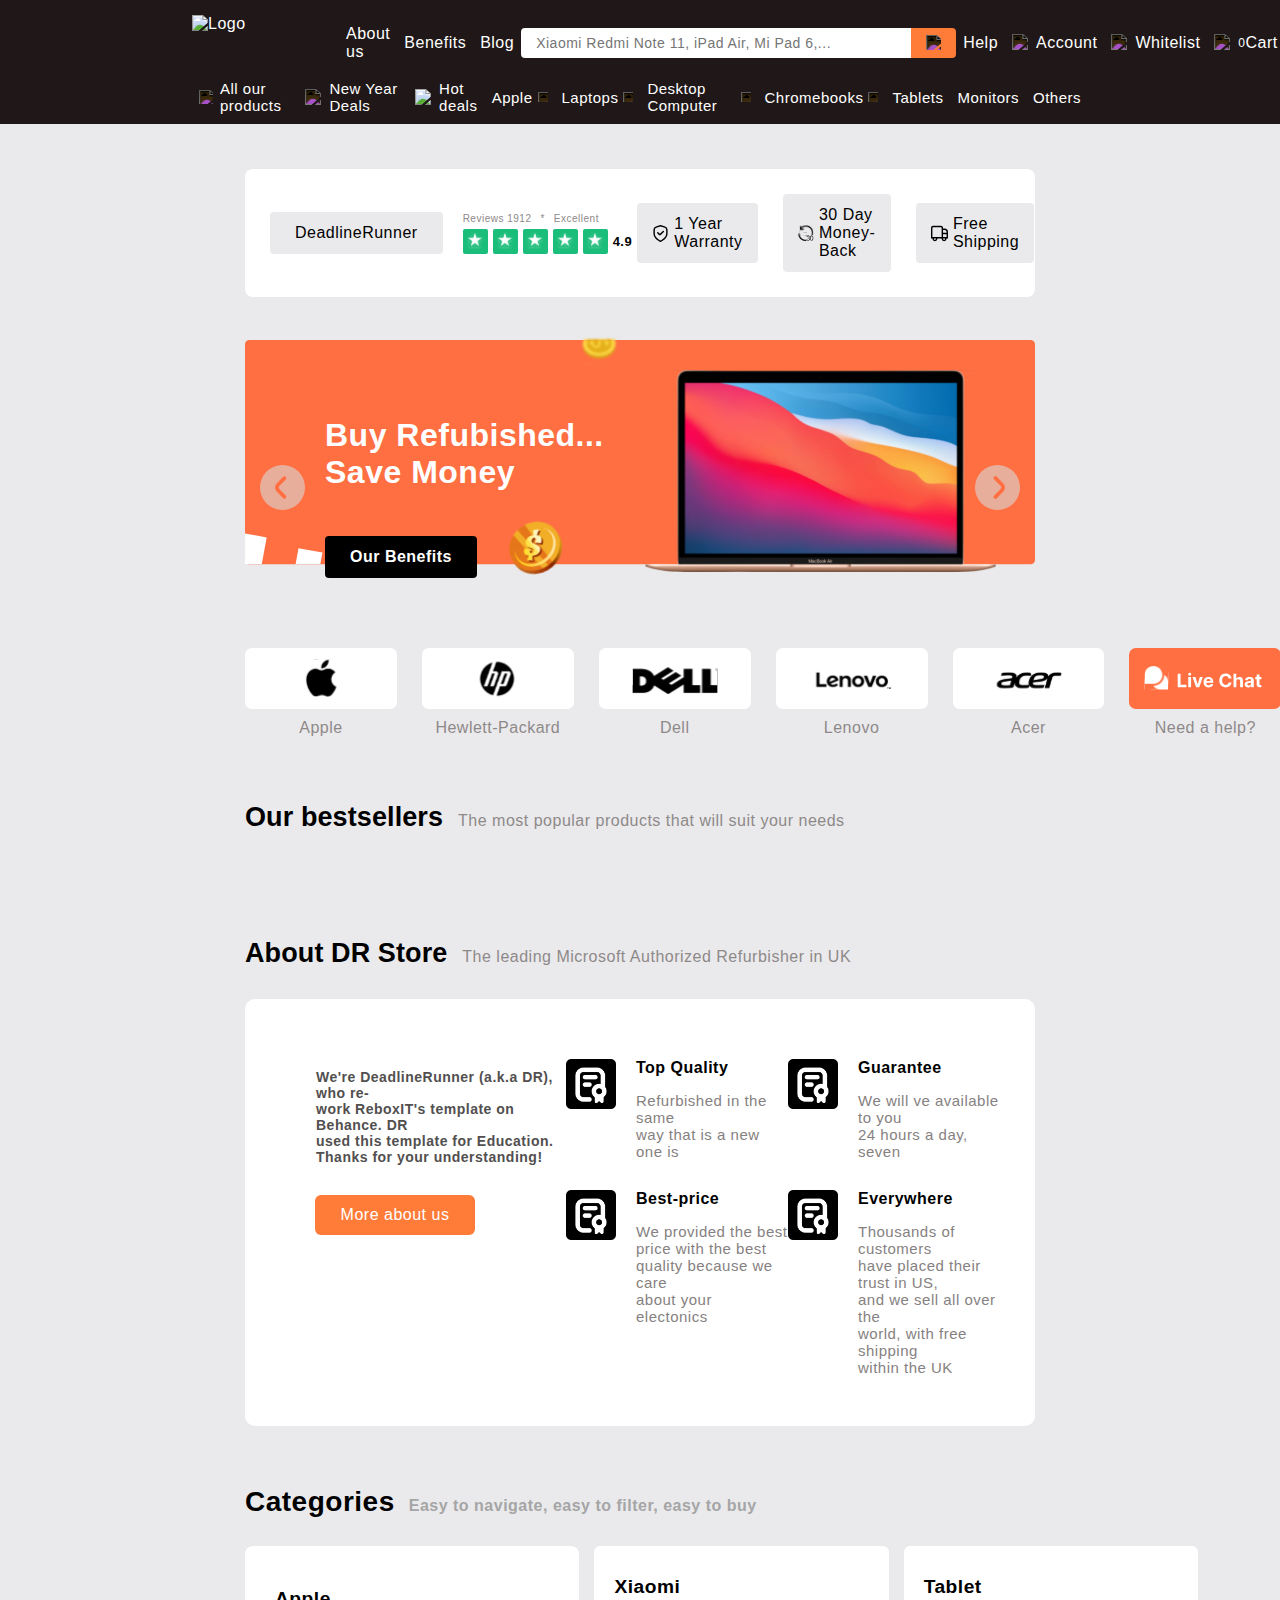
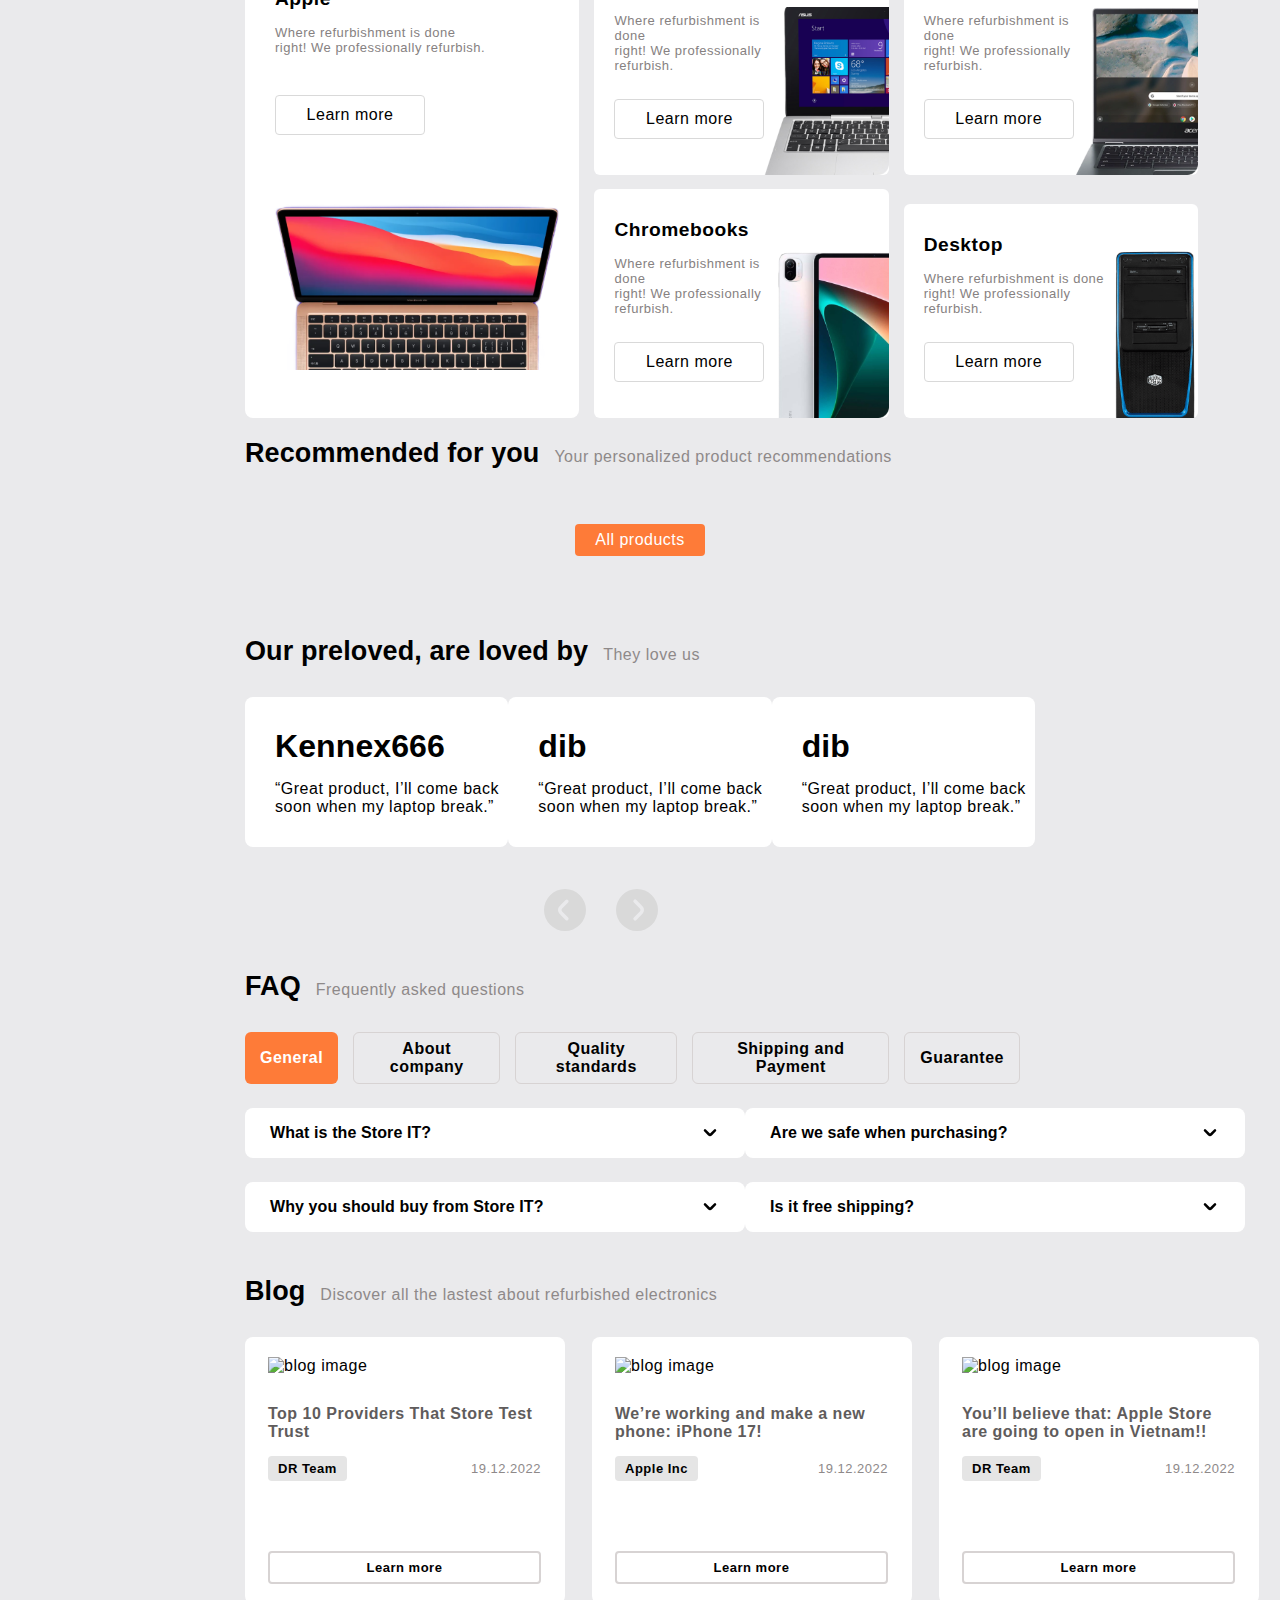
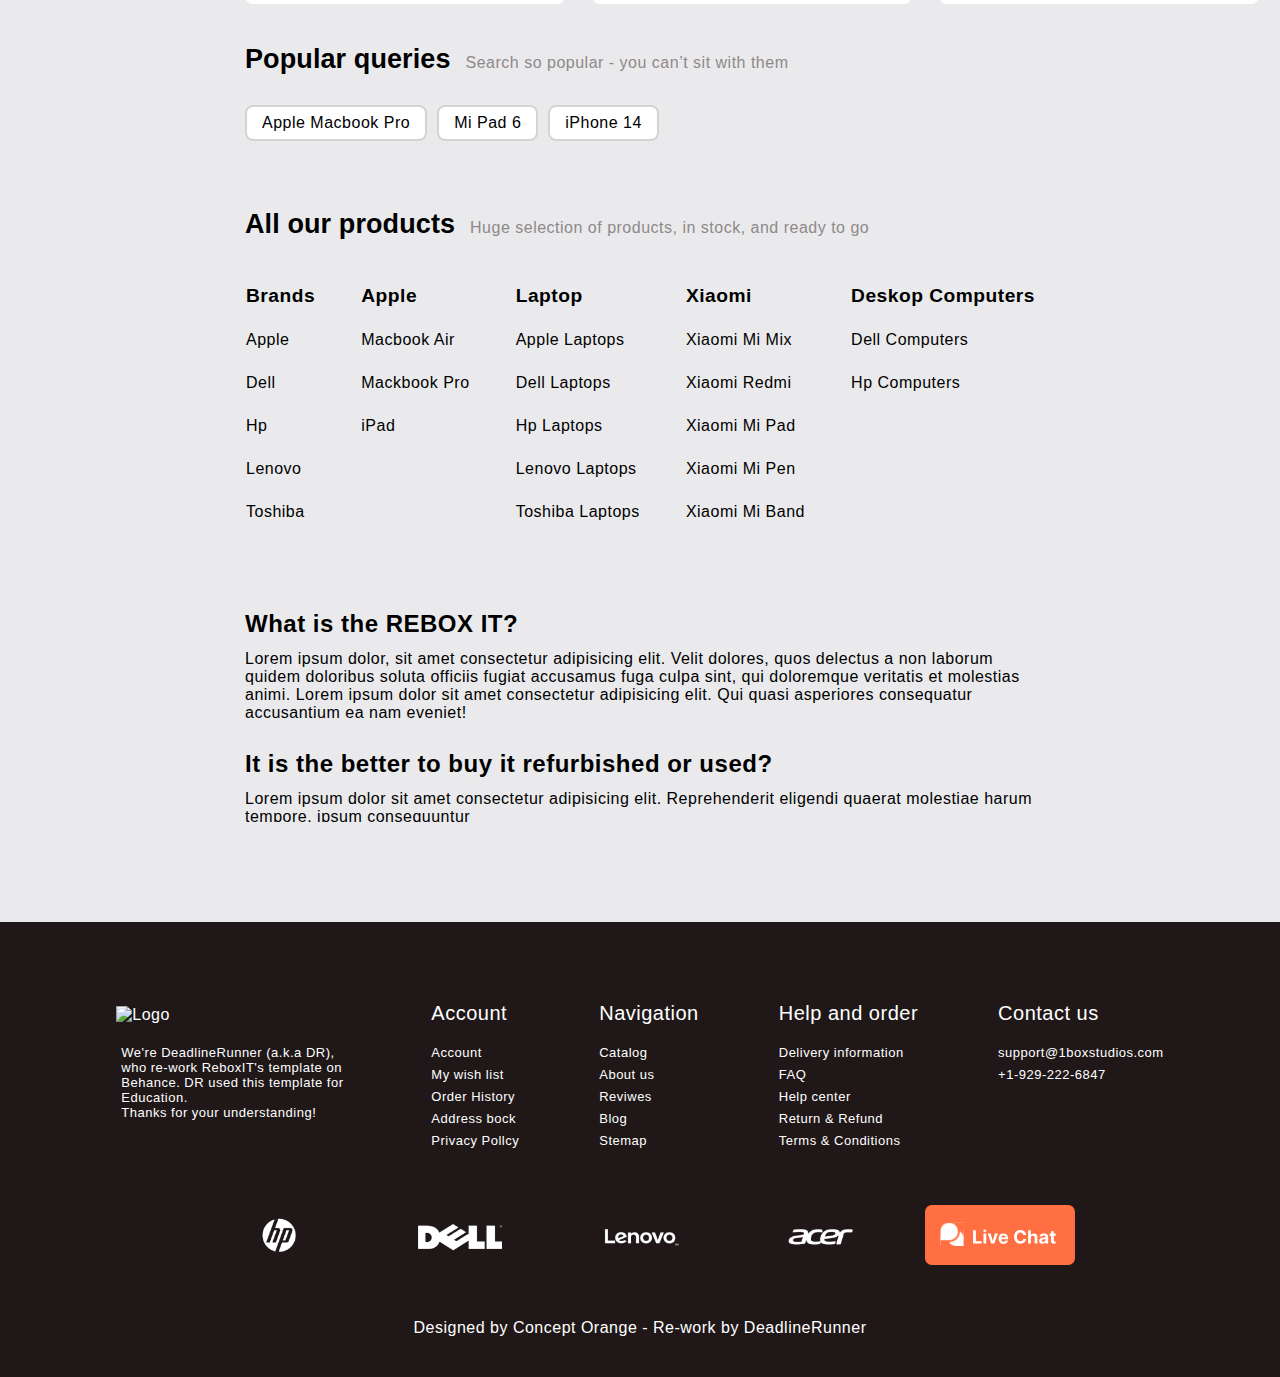
==== commit 6d1bc2d5: "thêm js cho giỏ hàng" ====
--- a/index.html
+++ b/index.html
@@ -7,7 +7,9 @@
     <meta name="viewport" content="width=device-width, initial-scale=1.0">
     <title>Home | Commercial Store - By DR Team</title>
     <link rel="stylesheet" href="css/style.css">
+   
     <script src="js/script.js"></script>
+    
 </head>
 
 <body>
@@ -60,7 +62,10 @@
                     </div>
                     <div class="header-bar__nav-item">
                         <a href="cart.html"><img class="mg-right-7px" alt="whitelist" src="img/ico-cart.svg"
-                                width="17px" height="17px" style="filter: invert(1);" /> Cart</a>
+                                width="17px" height="17px" style="filter: invert(1);" />
+                                <div class="cart-number-badge" id="cart">
+                                    <p style="font-size: 12px;">0</p>
+                                </div> Cart</a>
                     </div>
                 </div>
 
@@ -259,210 +264,8 @@
                 <h2>The most popular products that will suit your needs</h2>
             </div>
 
-            <div class="best-sellers-bar-product">
-                <!-- Product 1 -->
-                <div class="product">
-                    <div class="product-bar__tag">
-                        <div class="tag-saleoff">10% OFF</div>
-                        <div class="tag-bestseller">Bestseller</div>
-                    </div>
-                    <div class="product-bar__img">
-                        <img src="img/img_product.png" alt="Product">
-                    </div>
-                    <div class="product-bar__review">
-                        <div class="product-bar__review__star">
-                            <img src="img/star-yellow.svg" alt="Star"><img src="img/star-yellow.svg" alt="Star"><img
-                                src="img/star-yellow.svg" alt="Star"><img src="img/star-yellow.svg" alt="Star"><img
-                                src="img/star-yellow.svg" alt="Star">
-                        </div>
-                        <div class="product-bar__review__total">
-                            <span>192</span><span>reviews</span>
-                        </div>
-                    </div>
-                    <a class="no-a-decor font-color-black" href="product.html">
-                        <div class="product-bar__title">Apple MacBook Pro</div>
-                    </a>
-                    <div class="product-bar__description">Lorem ipsum dolor sit amet consectetur adipisicing elit. Odit,
-                        molestiae?</div>
-                    <div class="product-bar__sales-info">
-                        <span class="font-size-s">Ends in: </span><span class="font-size-s">19:12:03</span>
-                    </div>
-                    <div class="product-bar__price">
-                        <span>AED $19.00</span><span class="product-bar__price__discount">AED $203.00</span>
-                    </div>
-                    <div class="product-bar__btn">
-                        <button type="button"
-                            name="learn-more" class="btn font-size-s bold btn-decor-grayborder btn-padding-left-right-15px">Learn
-                            more</button>
-                        <button type="button"
-                            class="btn font-size-s bold btn-decor-ograngeborder btn-padding-left-right-box">Buy</button>
-                    </div>
-                </div>
-                <!-- Product 2 -->
-                <div class="product">
-                    <div class="product-bar__tag">
-                        <div class="tag-saleoff">10% OFF</div>
-                        <div class="tag-bestseller">Bestseller</div>
-                    </div>
-                    <div class="product-bar__img">
-                        <img src="img/img_product.png" alt="Product">
-                    </div>
-                    <div class="product-bar__review">
-                        <div class="product-bar__review__star">
-                            <img src="img/star-yellow.svg" alt="Star"><img src="img/star-yellow.svg" alt="Star"><img
-                                src="img/star-yellow.svg" alt="Star"><img src="img/star-yellow.svg" alt="Star"><img
-                                src="img/star-yellow.svg" alt="Star">
-                        </div>
-                        <div class="product-bar__review__total">
-                            <span>192</span><span>reviews</span>
-                        </div>
-                    </div>
-                    <a class="no-a-decor font-color-black" href="product.html">
-                        <div class="product-bar__title">Apple MacBook Pro</div>
-                    </a>
-                    <div class="product-bar__description">Lorem ipsum dolor sit amet consectetur adipisicing elit. Odit,
-                        molestiae?
-                    </div>
-                    <div class="product-bar__sales-info">
-                        <span class="font-size-s">Ends in: </span><span class="font-size-s">19:12:03</span>
-                    </div>
-                    <div class="product-bar__price">
-                        <span>AED $19.00</span><span class="product-bar__price__discount">AED $203.00</span>
-                    </div>
-                    <div class="product-bar__btn">
-                        <button type="button"
-                            name="learn-more" class="btn font-size-s bold btn-decor-grayborder btn-padding-left-right-15px">Learn
-                            more</button>
-                        <button type="button"
-                            class="btn font-size-s bold btn-decor-ograngeborder btn-padding-left-right-box">Buy</button>
-                    </div>
-
-                    <!-- POPUP -->
-
-                    <!-- <div class="product-bar-details-popup postion-absolute">
-                        <a class="no-a-decor font-color-black" href="product.html">
-                            <div class="product-bar__title">Apple MacBook Pro</div>
-                        </a>
-                        <div class="product-bar__description">Lorem ipsum dolor sit amet consectetur adipisicing elit.
-                            Odit, molestiae?</div>
-
-                        <div class="product-bar-details-popup__info">
-                            <img src="/"> <span class="bold font-color-gray font-size-s">Information 1:</span><span
-                                class="font-size-s">Details</span>
-                        </div>
-                        <div class="product-bar-details-popup__info">
-                            <img src="/"> <span class="bold font-color-gray font-size-s">Information 2:</span><span
-                                class="font-size-s">Details</span>
-                        </div>
-                        <div class="product-bar-details-popup__info">
-                            <img src="/"> <span class="bold font-color-gray font-size-s">Information 3:</span><span
-                                class="font-size-s">Details</span>
-                        </div>
-                        <div class="product-bar-details-popup__info">
-                            <img src="/"> <span class="bold font-color-gray font-size-s">Information 4:</span><span
-                                class="font-size-s">Details</span>
-                        </div>
-                        <div class="product-bar-details-popup__info">
-                            <img src="/"> <span class="bold font-color-gray font-size-s">Information 5:</span><span
-                                class="font-size-s">Details</span>
-                        </div>
-
-                        <div class="product-bar__sales-info">
-                            <span class="font-size-s">Ends in: </span><span class="font-size-s">19:12:03</span>
-                        </div>
-                        <div class="product-bar__price">
-                            <span>AED $19.00</span><span class="product-bar__price__discount">AED $203.00</span>
-                        </div>
-                        <div class="product-bar__btn">
-                            <button type="button"
-                                class="btn font-size-s bold btn-decor-ograngebg btn-padding-left-right-15px">Learn
-                                more</button>
-                            <button type="button"
-                                class="btn font-size-s bold btn-decor-ograngebg btn-padding-left-right-box"><img
-                                    src="img/ico_buy.svg" alt="Buy"></button>
-                        </div>
-                    </div> -->
-
-
-                </div>
-                <!-- Product 3 -->
-                <div class="product">
-                    <div class="product-bar__tag">
-                        <div class="tag-saleoff">10% OFF</div>
-                        <div class="tag-bestseller">Bestseller</div>
-                    </div>
-                    <div class="product-bar__img">
-                        <img src="img/img_product.png" alt="Product">
-                    </div>
-                    <div class="product-bar__review">
-                        <div class="product-bar__review__star">
-                            <img src="img/star-yellow.svg" alt="Star"><img src="img/star-yellow.svg" alt="Star"><img
-                                src="img/star-yellow.svg" alt="Star"><img src="img/star-yellow.svg" alt="Star"><img
-                                src="img/star-yellow.svg" alt="Star">
-                        </div>
-                        <div class="product-bar__review__total">
-                            <span>192</span><span>reviews</span>
-                        </div>
-                    </div>
-                    <a class="no-a-decor font-color-black" href="product.html">
-                        <div class="product-bar__title">Apple MacBook Pro</div>
-                    </a>
-                    <div class="product-bar__description">Lorem ipsum dolor sit amet consectetur adipisicing elit. Odit,
-                        molestiae?
-                    </div>
-                    <div class="product-bar__sales-info">
-                        <span class="font-size-s">Ends in: </span><span class="font-size-s">19:12:03</span>
-                    </div>
-                    <div class="product-bar__price">
-                        <span>AED $19.00</span><span class="product-bar__price__discount">AED $203.00</span>
-                    </div>
-                    <div class="product-bar__btn">
-                        <button type="button"
-                            name="learn-more" class="btn font-size-s bold btn-decor-grayborder btn-padding-left-right-15px">Learn
-                            more</button>
-                        <button type="button"
-                            class="btn font-size-s bold btn-decor-ograngeborder btn-padding-left-right-box">Buy</button>
-                    </div>
-                </div>
-                <!-- Product 4 -->
-                <div class="product">
-                    <div class="product-bar__tag">
-                        <div class="tag-saleoff">10% OFF</div>
-                        <div class="tag-bestseller">Bestseller</div>
-                    </div>
-                    <div class="product-bar__img">
-                        <img src="img/img_product.png" alt="Product">
-                    </div>
-                    <div class="product-bar__review">
-                        <div class="product-bar__review__star">
-                            <img src="img/star-yellow.svg" alt="Star"><img src="img/star-yellow.svg" alt="Star"><img
-                                src="img/star-yellow.svg" alt="Star"><img src="img/star-yellow.svg" alt="Star"><img
-                                src="img/star-yellow.svg" alt="Star">
-                        </div>
-                        <div class="product-bar__review__total">
-                            <span>192</span><span>reviews</span>
-                        </div>
-                    </div>
-                    <a class="no-a-decor font-color-black" href="product.html">
-                        <div class="product-bar__title">Apple MacBook Pro</div>
-                    </a>
-                    <div class="product-bar__description">Lorem ipsum dolor sit amet consectetur adipisicing elit. Odit,
-                        molestiae?
-                    </div>
-                    <div class="product-bar__sales-info">
-                        <span class="font-size-s">Ends in: </span><span class="font-size-s">19:12:03</span>
-                    </div>
-                    <div class="product-bar__price">
-                        <span>AED $19.00</span><span class="product-bar__price__discount">AED $203.00</span>
-                    </div>
-                    <div class="product-bar__btn">
-                        <button type="button"
-                            name="learn-more" class="btn font-size-s bold btn-decor-grayborder btn-padding-left-right-15px">Learn
-                            more</button>
-                        <button type="button"
-                            class="btn font-size-s bold btn-decor-ograngeborder btn-padding-left-right-box">Buy</button>
-                    </div>
-                </div>
+            <div id="loadBestSeller" class="best-sellers-bar-product">
+                
             </div>
 
         </div>
@@ -621,316 +424,9 @@
                 <h2>Your personalized product recommendations</h2>
             </div>
 
-            <div class="best-sellers-bar-product">
-                <!-- Product 1 -->
-                <div class="product">
-                    <div class="product-bar__tag">
-                        <div class="tag-saleoff">10% OFF</div>
-                        <div class="tag-bestseller">Bestseller</div>
-                    </div>
-                    <div class="product-bar__img">
-                        <img src="img/img_product.png" alt="Product">
-                    </div>
-                    <div class="product-bar__review">
-                        <div class="product-bar__review__star">
-                            <img src="img/star-yellow.svg" alt="Star"><img src="img/star-yellow.svg" alt="Star"><img
-                                src="img/star-yellow.svg" alt="Star"><img src="img/star-yellow.svg" alt="Star"><img
-                                src="img/star-yellow.svg" alt="Star">
-                        </div>
-                        <div class="product-bar__review__total">
-                            <span>192</span><span>reviews</span>
-                        </div>
-                    </div>
-                    <a class="no-a-decor font-color-black" href="product.html">
-                        <div class="product-bar__title">Apple MacBook Pro</div>
-                    </a>
-                    <div class="product-bar__description">Lorem ipsum dolor sit amet consectetur adipisicing elit. Odit,
-                        molestiae?</div>
-                    <div class="product-bar__sales-info">
-                        <span class="font-size-s">Ends in: </span><span class="font-size-s">19:12:03</span>
-                    </div>
-                    <div class="product-bar__price">
-                        <span>AED $19.00</span><span class="product-bar__price__discount">AED $203.00</span>
-                    </div>
-                    <div class="product-bar__btn">
-                        <button type="button"
-                            name="learn-more" class="btn font-size-s bold btn-decor-grayborder btn-padding-left-right-15px">Learn
-                            more</button>
-                        <button type="button"
-                            class="btn font-size-s bold btn-decor-ograngeborder btn-padding-left-right-box">Buy</button>
-                    </div>
-                </div>
-                <!-- Product 2 -->
-                <div class="product">
-                    <div class="product-bar__tag">
-                        <div class="tag-saleoff">10% OFF</div>
-                        <div class="tag-bestseller">Bestseller</div>
-                    </div>
-                    <div class="product-bar__img">
-                        <img src="img/img_product.png" alt="Product">
-                    </div>
-                    <div class="product-bar__review">
-                        <div class="product-bar__review__star">
-                            <img src="img/star-yellow.svg" alt="Star"><img src="img/star-yellow.svg" alt="Star"><img
-                                src="img/star-yellow.svg" alt="Star"><img src="img/star-yellow.svg" alt="Star"><img
-                                src="img/star-yellow.svg" alt="Star">
-                        </div>
-                        <div class="product-bar__review__total">
-                            <span>192</span><span>reviews</span>
-                        </div>
-                    </div>
-                    <a class="no-a-decor font-color-black" href="product.html">
-                        <div class="product-bar__title">Apple MacBook Pro</div>
-                    </a>
-                    <div class="product-bar__description">Lorem ipsum dolor sit amet consectetur adipisicing elit. Odit,
-                        molestiae?
-                    </div>
-                    <div class="product-bar__sales-info">
-                        <span class="font-size-s">Ends in: </span><span class="font-size-s">19:12:03</span>
-                    </div>
-                    <div class="product-bar__price">
-                        <span>AED $19.00</span><span class="product-bar__price__discount">AED $203.00</span>
-                    </div>
-                    <div class="product-bar__btn">
-                        <button type="button"
-                            name="learn-more" class="btn font-size-s bold btn-decor-grayborder btn-padding-left-right-15px">Learn
-                            more</button>
-                        <button type="button"
-                            class="btn font-size-s bold btn-decor-ograngeborder btn-padding-left-right-box">Buy</button>
-                    </div>
-
-                </div>
-                <!-- Product 3 -->
-                <div class="product">
-                    <div class="product-bar__tag">
-                        <div class="tag-saleoff">10% OFF</div>
-                        <div class="tag-bestseller">Bestseller</div>
-                    </div>
-                    <div class="product-bar__img">
-                        <img src="img/img_product.png" alt="Product">
-                    </div>
-                    <div class="product-bar__review">
-                        <div class="product-bar__review__star">
-                            <img src="img/star-yellow.svg" alt="Star"><img src="img/star-yellow.svg" alt="Star"><img
-                                src="img/star-yellow.svg" alt="Star"><img src="img/star-yellow.svg" alt="Star"><img
-                                src="img/star-yellow.svg" alt="Star">
-                        </div>
-                        <div class="product-bar__review__total">
-                            <span>192</span><span>reviews</span>
-                        </div>
-                    </div>
-                    <a class="no-a-decor font-color-black" href="product.html">
-                        <div class="product-bar__title">Apple MacBook Pro</div>
-                    </a>
-                    <div class="product-bar__description">Lorem ipsum dolor sit amet consectetur adipisicing elit. Odit,
-                        molestiae?
-                    </div>
-                    <div class="product-bar__sales-info">
-                        <span class="font-size-s">Ends in: </span><span class="font-size-s">19:12:03</span>
-                    </div>
-                    <div class="product-bar__price">
-                        <span>AED $19.00</span><span class="product-bar__price__discount">AED $203.00</span>
-                    </div>
-                    <div class="product-bar__btn">
-                        <button type="button"
-                            name="learn-more" class="btn font-size-s bold btn-decor-grayborder btn-padding-left-right-15px">Learn
-                            more</button>
-                        <button type="button"
-                            class="btn font-size-s bold btn-decor-ograngeborder btn-padding-left-right-box">Buy</button>
-                    </div>
-                </div>
-                <!-- ADS 4 -->
-                <div class="product">
-                    <div class="card-ads-product">
-                        <h1>Get sales advince,</h1>
-                        <h2 class="font-color-orange">not by a robot</h2>
-                        <button class="btn btn-decor-ograngebg btn-medium-size hover">Live chat</button>
-                        <div class="text-center-in-image">
-                            <img src="img/chat-phone.svg" alt="Phone" width="210px">
-                            <div>
-                                <button class="btn btn-black mg-top-45px hover">Need help?</button>
-                            </div>
-                        </div>
-                    </div>
-                </div>
-            </div>
-            <div class="best-sellers-bar-product">
-                <!-- Product 1 -->
-                <div class="product">
-                    <div class="product-bar__tag">
-                        <div class="tag-saleoff">10% OFF</div>
-                        <div class="tag-bestseller">Bestseller</div>
-                    </div>
-                    <div class="product-bar__img">
-                        <img src="img/img_product.png" alt="Product">
-                    </div>
-                    <div class="product-bar__review">
-                        <div class="product-bar__review__star">
-                            <img src="img/star-yellow.svg" alt="Star"><img src="img/star-yellow.svg" alt="Star"><img
-                                src="img/star-yellow.svg" alt="Star"><img src="img/star-yellow.svg" alt="Star"><img
-                                src="img/star-yellow.svg" alt="Star">
-                        </div>
-                        <div class="product-bar__review__total">
-                            <span>192</span><span>reviews</span>
-                        </div>
-                    </div>
-                    <a class="no-a-decor font-color-black" href="product.html">
-                        <div class="product-bar__title">Apple MacBook Pro</div>
-                    </a>
-                    <div class="product-bar__description">Lorem ipsum dolor sit amet consectetur adipisicing elit. Odit,
-                        molestiae?</div>
-                    <div class="product-bar__sales-info">
-                        <span class="font-size-s">Ends in: </span><span class="font-size-s">19:12:03</span>
-                    </div>
-                    <div class="product-bar__price">
-                        <span>AED $19.00</span><span class="product-bar__price__discount">AED $203.00</span>
-                    </div>
-                    <div class="product-bar__btn">
-                        <button type="button"
-                            name="learn-more" class="btn font-size-s bold btn-decor-grayborder btn-padding-left-right-15px">Learn
-                            more</button>
-                        <button type="button"
-                            class="btn font-size-s bold btn-decor-ograngeborder btn-padding-left-right-box">Buy</button>
-                    </div>
-                </div>
-                <!-- Product 2 -->
-                <div class="product">
-                    <div class="product-bar__tag">
-                        <div class="tag-null"></div>
-                    </div>
-                    <div class="product-bar__img">
-                        <img src="img/img_product.png" alt="Product">
-                    </div>
-                    <div class="product-bar__review">
-                        <div class="product-bar__review__star">
-                            <img src="img/star-yellow.svg" alt="Star"><img src="img/star-yellow.svg" alt="Star"><img
-                                src="img/star-yellow.svg" alt="Star"><img src="img/star-yellow.svg" alt="Star"><img
-                                src="img/star-yellow.svg" alt="Star">
-                        </div>
-                        <div class="product-bar__review__total">
-                            <span>192</span><span>reviews</span>
-                        </div>
-                    </div>
-                    <a class="no-a-decor font-color-black" href="product.html">
-                        <div class="product-bar__title">Apple MacBook Pro</div>
-                    </a>
-                    <div class="product-bar__description">Lorem ipsum dolor sit amet consectetur adipisicing elit. Odit,
-                        molestiae?
-                    </div>
-                    <div class="product-bar__sales-info">
-                        <span class="font-size-s">Ends in: </span><span class="font-size-s">19:12:03</span>
-                    </div>
-                    <div class="product-bar__price">
-                        <span>AED $19.00</span><span class="product-bar__price__discount">AED $203.00</span>
-                    </div>
-                    <div class="product-bar__btn">
-                        <button type="button"
-                            name="learn-more" class="btn font-size-s bold btn-decor-grayborder btn-padding-left-right-15px">Learn
-                            more</button>
-                        <button type="button"
-                            class="btn font-size-s bold btn-decor-ograngeborder btn-padding-left-right-box">Buy</button>
-                    </div>
-
-                    <!-- POPUP -->
-
-                    <!-- <div class="product-bar-details-popup postion-absolute">
-                        <a class="no-a-decor font-color-black" href="product.html">
-                            <div class="product-bar__title">Apple MacBook Pro</div>
-                        </a>
-                        <div class="product-bar__description">Lorem ipsum dolor sit amet consectetur adipisicing elit.
-                            Odit, molestiae?</div>
-
-                        <div class="product-bar-details-popup__info">
-                            <img src="/"> <span class="bold font-color-gray font-size-s">Information 1:</span><span
-                                class="font-size-s">Details</span>
-                        </div>
-                        <div class="product-bar-details-popup__info">
-                            <img src="/"> <span class="bold font-color-gray font-size-s">Information 2:</span><span
-                                class="font-size-s">Details</span>
-                        </div>
-                        <div class="product-bar-details-popup__info">
-                            <img src="/"> <span class="bold font-color-gray font-size-s">Information 3:</span><span
-                                class="font-size-s">Details</span>
-                        </div>
-                        <div class="product-bar-details-popup__info">
-                            <img src="/"> <span class="bold font-color-gray font-size-s">Information 4:</span><span
-                                class="font-size-s">Details</span>
-                        </div>
-                        <div class="product-bar-details-popup__info">
-                            <img src="/"> <span class="bold font-color-gray font-size-s">Information 5:</span><span
-                                class="font-size-s">Details</span>
-                        </div>
-
-                        <div class="product-bar__sales-info">
-                            <span class="font-size-s">Ends in: </span><span class="font-size-s">19:12:03</span>
-                        </div>
-                        <div class="product-bar__price">
-                            <span>AED $19.00</span><span class="product-bar__price__discount">AED $203.00</span>
-                        </div>
-                        <div class="product-bar__btn">
-                            <button type="button"
-                                class="btn font-size-s bold btn-decor-ograngebg btn-padding-left-right-15px">Learn
-                                more</button>
-                            <button type="button"
-                                class="btn font-size-s bold btn-decor-ograngebg btn-padding-left-right-box"><img
-                                    src="img/ico_buy.svg" alt="Buy"></button>
-                        </div>
-                    </div> -->
-
-
-                </div>
-                <!-- Product 3 -->
-                <div class="product">
-                    <div class="product-bar__tag">
-                        <div></div>
-                        <div class="tag-bestseller">Bestseller</div>
-                    </div>
-                    <div class="product-bar__img">
-                        <img src="img/img_product.png" alt="Product">
-                    </div>
-                    <div class="product-bar__review">
-                        <div class="product-bar__review__star">
-                            <img src="img/star-yellow.svg" alt="Star"><img src="img/star-yellow.svg" alt="Star"><img
-                                src="img/star-yellow.svg" alt="Star"><img src="img/star-yellow.svg" alt="Star"><img
-                                src="img/star-yellow.svg" alt="Star">
-                        </div>
-                        <div class="product-bar__review__total">
-                            <span>192</span><span>reviews</span>
-                        </div>
-                    </div>
-                    <a class="no-a-decor font-color-black" href="product.html">
-                        <div class="product-bar__title">Apple MacBook Pro</div>
-                    </a>
-                    <div class="product-bar__description">Lorem ipsum dolor sit amet consectetur adipisicing elit. Odit,
-                        molestiae?
-                    </div>
-                    <div class="product-bar__sales-info">
-                        <span class="font-size-s">Ends in: </span><span class="font-size-s">19:12:03</span>
-                    </div>
-                    <div class="product-bar__price">
-                        <span>AED $19.00</span><span class="product-bar__price__discount">AED $203.00</span>
-                    </div>
-                    <div class="product-bar__btn">
-                        <button type="button"
-                            name="learn-more" class="btn font-size-s bold btn-decor-grayborder btn-padding-left-right-15px">Learn
-                            more</button>
-                        <button type="button"
-                            class="btn font-size-s bold btn-decor-ograngeborder btn-padding-left-right-box">Buy</button>
-                    </div>
-                </div>
-                <!-- ADS 4 -->
-                <div class="product">
-                    <div class="card-ads-product-nocenter">
-                        <h1>Microsoft</h1>
-                        <h2>AUTHORISED</h2>
-                        <h3>Refurbisher</h3>
-                        <div class="text-center-in-image">
-                            <img src="img/img-pc.svg" alt="Phone" width="100%">
-                        </div>
-                    </div>
-                </div>
-            </div>
-
+            <div id="recommendLoad" class="best-sellers-bar-product">
+
+            </div>
             <div class="center-flex-row">
                 <a href="allproducts.html" class="no-a-decor"><button class="btn btn-decor-ograngebg btn-padding-left-right-15px">All products</button></a>
             </div>
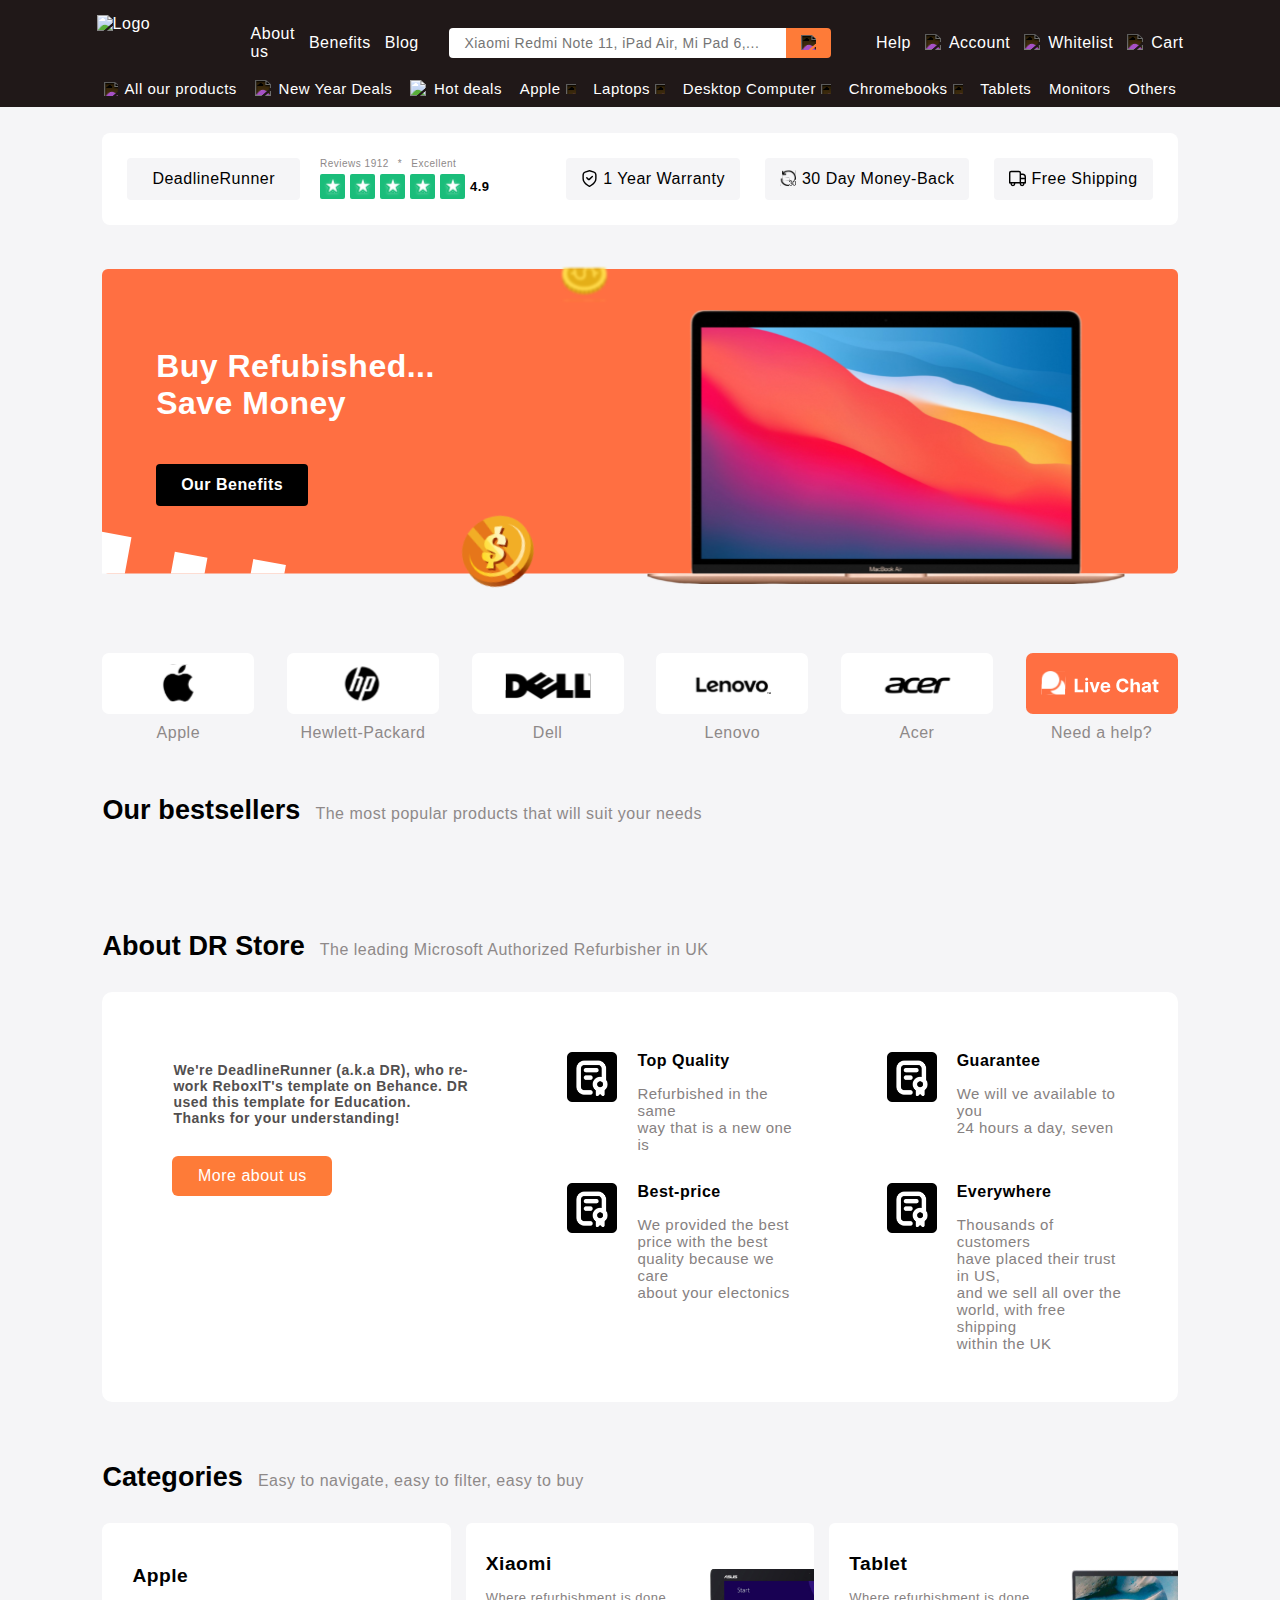
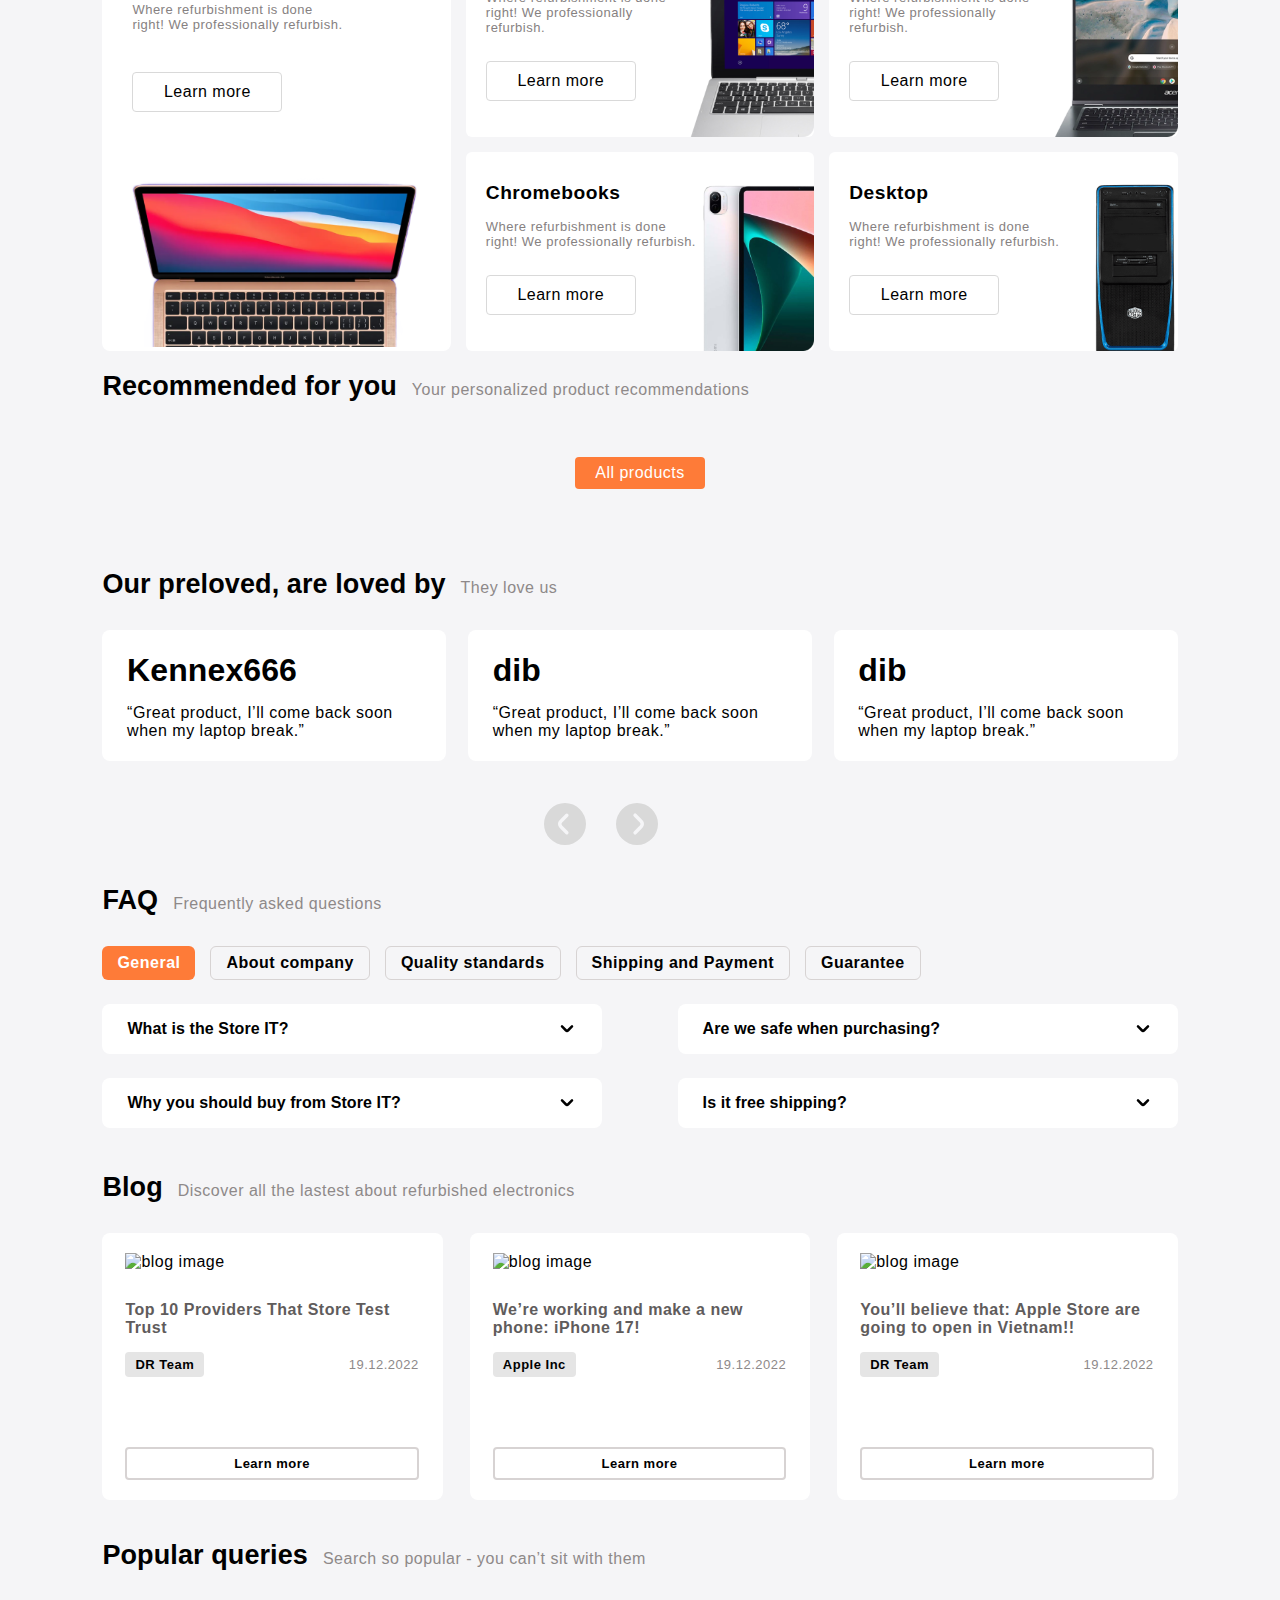
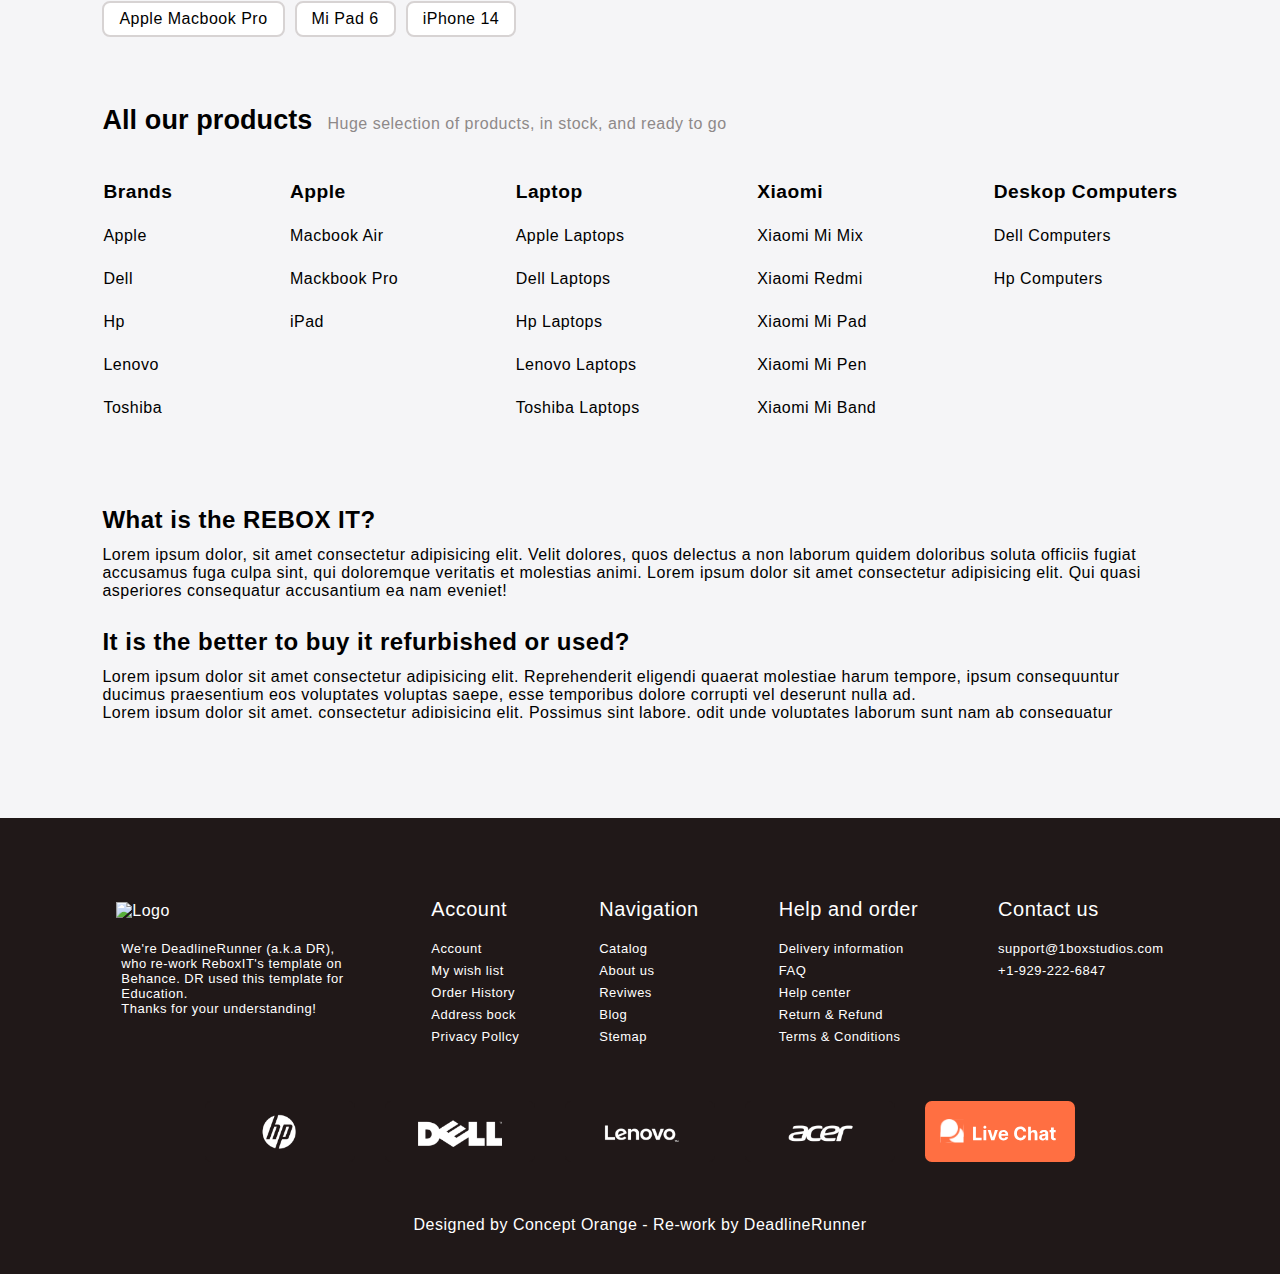
==== commit d7cc71f8: "Merge pull request #36 from kennex666/dev" ====
--- a/index.html
+++ b/index.html
@@ -49,6 +49,9 @@
                 </div>
                 <!-- Right -->
                 <div class="header-bar__info-part">
+                    <div class="ico-header-res header-bar__nav-item">
+                        <a href="index.html"><img alt="Logo" src="img/logo.svg" width="140px" height="55px" /></a>
+                    </div>
                     <div class="header-bar__nav-item">
                         <a href="help.html">Help</a>
                     </div>
@@ -61,11 +64,12 @@
                                 width="17px" height="17px" style="filter: invert(1);" /> Whitelist</a>
                     </div>
                     <div class="header-bar__nav-item">
-                        <a href="cart.html"><img class="mg-right-7px" alt="whitelist" src="img/ico-cart.svg"
-                                width="17px" height="17px" style="filter: invert(1);" />
-                                <div class="cart-number-badge" id="cart">
-                                    <p style="font-size: 12px;">0</p>
-                                </div> Cart</a>
+                        <a href="cart.html"><img class="mg-right-7px" alt="whitelist" src="img/ico-cart.svg" width="17px" height="17px"
+                                style="filter: invert(1);" />
+                            <div class="cart-number-badge" id="cart">
+                                <p id="p-cart " style="font-size: 12px;">0</p>
+                            </div>Cart
+                        </a>
                     </div>
                 </div>
 
@@ -209,7 +213,7 @@
                 <div class="text-slide">Buy Refubished...</div>
                 <div class="text-slide">Save Money</div>
                 <a href="our-benefit.html">
-                    <div class="btn btn-medium-size btn-black bold mg-top-45px hover-noopacity">Our Benefits</div>
+                    <div class="btn btn-medium-size btn-black bold hover-noopacity">Our Benefits</div>
                 </a>
             </div>
         </div>
@@ -341,13 +345,13 @@
         </div>
         <!-- body-categories -->
         <div class="body-categories">
-            <div class="body-categores__title body-title">
-                <h1 class="body-h1">Categories</h1>
-                <h2 class="body-h2">Easy to navigate, easy to filter, easy to buy</h2>
+            <div class="title-head-bar">
+                <h1>Categories</h1>
+                <h2>Easy to navigate, easy to filter, easy to buy</h2>
             </div>
             <div class="body-categories__waper">
                 <div class="body-categories__waper--left">
-                    <ul class=" body-ul-item">
+                    <ul class=" body-ul-item body-ul-item-resp">
                         <li class=" body-li-item body-card-info-headding-fix-for-dung">Apple</li>
                         <li class=" body-li-item font-size-s"> Where refurbishment is done <br> right! We
                             professionally refurbish.</li>
@@ -355,10 +359,12 @@
                     <button class="categories-btn-learn-more-fix-left-center-for-dung"> Learn more</button>
                     <img src="img/image 7.png" alt="">
                 </div>
+
+                
                 <div class="body-categories__waper--center">
                     <div class="body-categories__waper--nav">
                         <div class="body-categories__waper--nav__left">
-                            <ul class="body-ul-item">
+                            <ul class="body-ul-item body-ul-item-resp">
                                 <li class=" body-li-item body-card-info-headding-fix-for-dung">Xiaomi</li>
                                 <li class=" body-li-item font-size-s"> Where refurbishment is done <br> right! We
                                     professionally refurbish.</li>
@@ -371,7 +377,7 @@
                     </div>
                     <div class="body-categories__waper--nav">
                         <div class="body-categories__waper--nav__left">
-                            <ul class=" body-ul-item">
+                            <ul class=" body-ul-item body-ul-item-resp">
                                 <li class=" body-li-item body-card-info-headding-fix-for-dung">Chromebooks</li>
                                 <li class=" body-li-item font-size-s"> Where refurbishment is done <br> right! We
                                     professionally refurbish.</li>
@@ -386,7 +392,7 @@
                 <div class="body-categories__waper--right">
                     <div class="body-categories__waper--nav">
                         <div class="body-categories__waper--nav__left">
-                            <ul class=" body-ul-item">
+                            <ul class=" body-ul-item body-ul-item-resp">
                                 <li class=" body-li-item body-card-info-headding-fix-for-dung">Tablet</li>
                                 <li class=" body-li-item font-size-s"> Where refurbishment is done <br> right! We
                                     professionally refurbish.</li>
@@ -399,7 +405,7 @@
                     </div>
                     <div class="body-categories__waper--nav">
                         <div class="body-categories__waper--nav__left">
-                            <ul class=" body-ul-item">
+                            <ul class=" body-ul-item body-ul-item-resp">
                                 <li class=" body-li-item body-card-info-headding-fix-for-dung">Desktop</li>
                                 <li class=" body-li-item font-size-s"> Where refurbishment is done <br> right! We
                                     professionally refurbish.</li>
--- a/css/style.css
+++ b/css/style.css
@@ -82,7 +82,7 @@
 
 /* Background color */
 .bg-color-gray{
-    background-color: #eaeaec;
+    background-color: #f5f5f7;
 }
 
 .bg-color-test {
@@ -113,7 +113,7 @@
 
 /* Padding */
 .padding-default {
-    padding: 0px 185px 5px 185px;
+    padding: 0px 7% 5px 7%;
 }
 
 .grid1x2-fullwidth{
@@ -164,7 +164,6 @@
     color: #000;
     border-radius: 8px;
     background-color: #fff;
-
 }
 
 .btn {
@@ -176,7 +175,7 @@
     color: #000;
     border-radius: 4px;
     width: fit-content;
-    background-color: #eaeaec;
+    background-color: #f5f5f7;
 }
 
 .btn * {
@@ -289,10 +288,16 @@
 
 }
 
+.ico-header-res img{
+    display: none;
+}
+
 .header-bar__nav-item{
     display: flex;
     justify-content: space-between;
     align-items: center;
+    /*Text should be 1 line*/
+    /* white-space: nowrap; */
 }
 
 .header-bar__nav-item a{
@@ -318,6 +323,10 @@
 .header-bar__info-part a{
 }
 
+.header-bar__info-center {
+    width: 80%;
+}
+
 .header-title__bar{
     display: flex;
 
@@ -337,12 +346,11 @@
     flex-direction: row;
     align-items: center;
     height: 30px;
-
 }
 
 .search-bar input {
     height: 30px;
-    width: 375px;
+    width: 75%;
     padding: 0px;
     border: 0px;
     padding-left: 15px;
@@ -411,10 +419,11 @@
 
 
 #body{
-    padding: 45px 245px 0px 245px;
+    /* padding: 45px 245px 0px 245px; */
+    padding: 2% 8% 0px 8%;
     display: flex;
     flex-direction: column;
-    background-color:#eaeaec;
+    background-color:#f5f5f7;
 }
 
 
@@ -490,17 +499,23 @@
 
 
 .slide-position{
-    top: 80px;
-    left: 80px;
+    top: 25%;
+    left: 5%;
+}
+
+.slide-position :last-child{
+    margin-top: 15%;
 }
 
 .btn-slide-right {
+    display: none;
     top: 128px;
     right: 15px;
     filter: invert(85%) opacity(60%);
 }
 
 .btn-slide-left{
+    display: none;
     top: 128px;
     left: 15px;
     filter: invert(85%) opacity(60%);
@@ -511,11 +526,10 @@
 }
 
 .brand-bar{
-    padding: 65px 0px 65px 0px;
-    display: grid;
-    grid-template-areas: "A B C D E F";
-    column-gap: 25px;
-    width: fit-content
+    padding: 5% 0px 5% 0px;
+    display: flex;
+    flex-direction: row;
+    justify-content: space-between;
 }
 
 .brand-logo{
@@ -537,7 +551,6 @@
 .title-head-bar{
     display: block;
     margin-bottom: 30px;
-
 }
 
 .title-head-bar h1, .title-head-bar h2 {
@@ -567,10 +580,14 @@
     grid-template-columns: 1fr 1fr 1fr 1fr;
     grid-template-areas: "A B C D";
     column-gap: 25px;
+    row-gap: 25px;
     padding-bottom: 25px;
 }
 
 .product{
+    display: flex;
+    flex-direction: column;
+    justify-content: space-between;
     position: relative;
     padding: 20px 20px 20px 20px;
     background-color: #fff;
@@ -578,6 +595,14 @@
     z-index: 0;
 }
 
+.loadBar-productCard {
+    position: relative;
+    padding: 20px 20px 20px 20px;
+    background-color: #fff;
+    border-radius: 6px;
+    z-index: 0;
+}
+
 .product-bar__tag{
     display: flex;
     flex-direction: row;
@@ -604,16 +629,18 @@
 }
 
 .tag-bestseller{
-    background-color: #eaeaec;
+    background-color: #f5f5f7;
     color: #000;
 }
 
 .product-bar__img{  
+    display: flex;
+    justify-content: center;
     padding: 5px 10px 10px 10px;
 }
 
 .product-bar__img img{
-    width: 170px;
+    width: 70%;
 }
 
 
@@ -791,11 +818,12 @@
     z-index: 0;
     display: inline-flex;
     flex-direction: column;
-    width: fit-content;
 }
 
 .blog-single img{
-    width: 273px;
+    width: 100%;
+    display: block;
+    margin: auto;
 }
 
 .blog-single a{
@@ -1027,7 +1055,7 @@
 .product-info__information__discountinfo{
     padding: 20px 15px 20px 15px;
     margin-top: 35px;
-    background-color: #eaeaec;
+    background-color: #f5f5f7;
     border-radius: 6px;
 }
 
@@ -1062,7 +1090,7 @@
 
 .product-info-desciption__left{
     background-color: #fff;
-    padding: 25px 25px 25px 25px;
+    padding: 5% 5% 5% 5%;
     border-radius: 10px;
     margin-bottom: 30px;
     height: fit-content;
@@ -1150,7 +1178,7 @@
 
 ul.leaders {
     border-radius: 8px;
-    background-color: #eaeaec;
+    background-color: #f5f5f7;
     padding: 11px 25px 24px 25px;
     overflow-x: hidden;
     list-style: none
@@ -1169,7 +1197,7 @@
 
 ul.leaders span:first-child {
     padding-right: 0.5em;
-    background: #eaeaec;
+    background: #f5f5f7;
     font-weight: bold;
 }
 
@@ -1180,7 +1208,7 @@
 ul.leaders span+span {
     float: right;
     padding-left: 0.33em;
-    background: #eaeaec;
+    background: #f5f5f7;
 }
 
 ul.leaders li{
@@ -1240,7 +1268,7 @@
 
 .product-info-desciption__left-ads {
     background-color: #fff;
-    padding: 0px 25px 0px 25px;
+    padding: 0px 23px 0px 23px;
     border-radius: 10px;
     margin-bottom: 30px;
     height: fit-content;
@@ -1350,7 +1378,7 @@
     font-size: large;
     border: 0px;
     font-weight: 550;   
-    background-color: #eaeaec;
+    background-color: #f5f5f7;
     outline: 0px;
 }
 
@@ -1442,7 +1470,7 @@
     width: 200px;
     padding: 7px 10px 7px 10px;
     font-size: large;
-    background-color: #eaeaec;
+    background-color: #f5f5f7;
     color: #000;
     border: 2px solid #d7d3d3;
     font-weight: bold;
@@ -1478,7 +1506,7 @@
     padding: 10px 30px 12px 20px;
     border: 0px;
     color: #000;
-    background-color: #eaeaec;
+    background-color: #f5f5f7;
     border-radius: 5px;
     margin-bottom: 12px;
 }
@@ -1487,7 +1515,7 @@
     padding: 10px 30px 12px 20px;
     border: 0px;
     color: #000;
-    background-color: #eaeaec;
+    background-color: #f5f5f7;
     border-radius: 5px;
     margin-bottom: 12px;
     resize: none;
@@ -1512,15 +1540,20 @@
 }
 
 .body-our_preloved--subnav {
-    width: 300px;
-    height: 150px;
+    width: 30%;
+    height: 20%;
     background-color: #fff;
     border-radius: 8px;
     display: flex;
     flex-direction: column;
     justify-content: center;
     align-items: flex-start;
-    padding-left: 30px;
+    padding: 2% 2% 2% 2.3%;
+    margin-left: 2%;
+}
+
+.body-our_preloved--subnav:first-child{
+    margin-left: 0px;
 }
 
 .body-our_preloved--subnav h1 {
@@ -1553,7 +1586,6 @@
 /* body- about-us */
 .about-us {
     margin-top: 10px;
-
 }
 
 .body-title {
@@ -1626,6 +1658,9 @@
     display: grid;
     grid-template-columns: 1fr 1fr;
     padding-bottom: 30px;
+    row-gap: 15%;
+    column-gap: 15%;
+    width: 100%;
 }
 
 .about-us-center-all{
@@ -1725,6 +1760,7 @@
     border-radius: 6px;
     align-items: end;
     margin-bottom: 14px;
+    justify-content: space-between;
 }
 
 .body-categories__waper--center .body-categories__waper--nav:last-child, .body-categories__waper--right .body-categories__waper--nav:last-child {
@@ -1806,7 +1842,7 @@
 
 .btn-FAQ__non-select{
     padding: 7px 15px 7px 15px;
-    background-color: #eaeaec;
+    background-color: #f5f5f7;
     border: 1px #d7d3d3 solid;
     color: #000;
     font-weight: bold;
@@ -1908,7 +1944,7 @@
 .all_product--popular-button {
     display: flex;
     justify-content: flex-start;
-    width: 538px;
+    width: 100%;
     margin-bottom: 68px;
 }
 
@@ -2250,4 +2286,481 @@
 }
 .hc-input-row input {
     margin-right: 7px;
-}+}
+
+.ap-chkbox input[type=checkbox] {
+    display: none;
+}
+
+.ap-chkbox label {
+    position: relative;
+    padding-left: 20px;
+}
+
+.ap-chkbox span:before {
+    content: "";
+    display: inline-block;
+    width: 16px;
+    height: 16px;
+    margin-right: 5px;
+    box-shadow: inset 0px 0px 2px 0px rgba(0, 0, 0, .3), 0px 1px 0px 0px rgba(255, 255, 255, .8);
+    border-radius: 3px;
+    position: absolute;
+    left: 0;
+    bottom: 0;
+    background-color: #E9E9E9;
+}
+
+.ap-chkbox input[type=checkbox]:checked+label span:before {
+    content: "\2713";
+    text-shadow: 1px 1px 1px rgba(0, 0, 0, .2);
+    font-size: 15px;
+    color: #f3f3f3;
+    background-color: #FD6B02;
+    text-align: center;
+    line-height: 17px;
+}
+/* For cart feature */
+.cart-number-badge{
+    width: 18px;
+    height: 16px;
+    border-radius: 50%;
+    background-color: #fe7b38;
+    position: absolute;
+    top: -8px;
+    left: 15px;
+    display: flex;
+    justify-content: center;
+    align-items: center;
+    display:none;
+}
+.header-bar__nav-item{
+    position: relative;
+}
+@keyframes fadein {
+    from {
+        height: 60%;
+        bottom: 0;
+        left: 0;
+    }
+    to {
+        bottom: 0;
+        left: 0;
+        height: 69%;
+    }
+}
+
+.product-bar-details-popup {
+    animation-name: fadein;
+    animation-duration: 0.5s;
+    animation-fill-mode: none;
+}
+
+.cart{
+}
+
+.cart-wapper{
+    background-color: #fff;
+    margin-bottom: 40px;
+    padding: 25px 25px 20px 25px;
+    border-radius: 10px;
+}
+
+.cart__body{
+    display: grid;
+    grid-template-columns: 0.2fr 1.5fr 4fr 1fr 1fr 1fr;
+    column-gap: 20px;
+    padding-bottom: 20px;
+    padding-top: 20px;
+}
+
+.cart-wapper .cart__body:first-child{
+    border-bottom: 2px solid #E9E9E9;
+
+    padding-bottom: 10px;
+    padding-top: 10px;
+}
+
+.cart__body>img{
+    width: 120px;
+    padding: 5px;
+    border: 0.5px solid #FD6B02;
+    border-radius: 7px;
+}
+
+.cart__body__info{
+    display: flex;
+    flex-direction: column;
+    justify-content: center;
+    align-items: flex-start;
+}
+
+.cart__body__info input{
+    width: 50px;
+}
+
+.cart__body__info h2 {
+    font-size: large;
+    margin-bottom: 10px;
+}
+
+.cart-wapper :last-child p {
+    padding-top: 6px;
+ }
+
+.cart__body__info h3 {
+    font-size: small;
+    font-weight: normal;
+    margin-bottom: 10px;
+}
+
+/* Responsive */
+
+@media only screen and (max-width: 1215px) {
+    #body{
+        padding: 2% 5% 0px 5%;
+    }
+    .padding-default{
+        padding: 0px 5% 0px 5%;
+    }
+}
+
+@media only screen and (max-width: 460px){
+    .header-bar__containter-info-bar :last-child :nth-child(4),
+    .product-info-desciption__left-ads,
+    .csrv__star-bar {
+        display: none;
+    }
+
+    .slide-position :last-child{
+        margin-top: 15%;
+        font-size: small;
+        padding: 5% 5% 5% 5%;
+    }
+
+    .cart__body{
+        column-gap: 3%;
+        grid-template-columns: 0.2fr 4fr 1fr 1fr 1fr;
+    }
+
+    .cart__body img {
+        display: none;
+    }
+
+    .all_product--popular-button {
+        display: flex;
+        justify-content: flex-start;
+        width: 100%;
+        margin-bottom: 68px;
+        flex-direction: column;
+    }
+
+
+}
+
+@media only screen and (max-width: 360px){
+    .cart__body{
+        column-gap: 3%;
+        grid-template-columns: 4fr 1fr 1fr 1fr;
+    }
+
+    .cart__body * { 
+        font-size: smaller;
+    }
+
+
+    .cart__body input[type="checkbox"] { 
+        display: none; 
+    }
+
+    .about-us__waper--item-center__main__divide{
+        display: grid;
+        grid-template-columns: 1fr 1fr;
+        padding-bottom: 30px;
+        row-gap: 3%;
+        column-gap: 3%;
+    }
+}
+
+@media only screen and (max-width: 340px){
+    .header-bar__containter-info-bar :last-child :nth-child(3),
+    .card-review-ads, .body-categories{
+        display: none;
+    }
+}
+
+@media only screen and (max-width: 1100px) {
+    .header-bar__containter-nav-bar,
+    .all-products-grid-left,
+    .brand-bar,
+    .body-FAQ,
+    .product-title-list,
+    #footer,
+    .product-info-desciption__right,
+    .header-title__bar{
+        display: none;
+    }
+    .ico-header-res img {
+        display: flex;
+    }
+
+    .text-slide{
+        font-size: 1rem;
+        font-weight: bold;
+        color: #fff;
+    }
+
+    .slide-position :last-child{
+        font-size: small;
+        margin-top: 0px;
+        padding: 2% 7% 2% 7%;
+    }
+
+    .product-info-desciption{
+        display: grid;
+        grid-template-columns: 1fr;
+        column-gap: 25px;
+    }
+
+    .header-bar__containter-info-bar {
+        display: flex;
+        justify-content: space-between;
+        align-items: center;
+        flex-direction: column-reverse;
+    }
+
+    .header-bar__info-part:first-child{
+        display: none;
+    }
+
+    .header-bar__info-part:last-child :nth-child(2){
+        display: none;
+    }
+
+    .header-bar__info-part {
+        display: flex;
+        justify-content: space-between;
+        align-items: center;
+        flex-direction: row;
+        width: 100%;
+    }
+
+    .padding-default{
+        padding: 0px 5% 0px 5%;
+    }
+
+    #body{
+        padding: 0px 5% 0px 5%;
+        background-color: #F5F5F7;
+    }
+
+    .best-sellers-bar-product{
+        display: grid;
+        grid-template-columns: 1fr;
+        grid-template-areas: "A";
+        column-gap: 25px;
+        row-gap: 25px;
+        padding-bottom: 25px;
+    }
+    
+    .allproducts-bar {
+        display: grid;
+        grid-template-areas: "A B";
+        column-gap: 20px;
+        row-gap: 20px;
+        padding-bottom: 25px;
+    }
+
+    .header-bar__info-center{
+        width: 100%;
+    }
+
+    .search-bar {
+        height: 30px;
+        width: 100%;
+        padding: 5px 7px 20px 7px;
+    }
+
+    .search-bar input {
+        width: 90%;
+    }
+
+    .btn-search {
+        width: 10%;
+    }
+
+    .title-head-bar h1{
+        display: block;
+    }
+    .title-head-bar h2{
+        padding-left: 0px;
+    }
+
+    .card-review-ads .card-flex-row {
+        display: flex;
+        flex-direction: column;
+        justify-content: space-between;
+        align-items: center;
+        margin-top: 30px;
+        padding: 25px 10px 25px 10px;
+        color: #000;
+        border-radius: 8px;
+        background-color: #fff;
+    }
+
+
+    .card-ads-left,
+    .card-ads-right {
+        display: flex;
+        flex-direction: row;
+        align-items: center;
+        justify-content: space-around;
+        width: 100%;
+    }
+    .card-flex-row .card-ads-right div{
+        font-size: small;
+        margin: 15px 6px 0px 5px;
+        padding: 10px 10px 10px 10px;
+    }
+
+    .card-review-ads{
+        margin-bottom: 30px;
+    }
+    
+    .about-us__waper {
+        display: grid;
+        grid-template-columns: 1fr;
+        row-gap: 30px;
+    }
+
+    .about-us__waper--item-left{
+        padding: 0px 20px 0px 20px;
+    }
+
+    .about-us__waper--item-left__btn{
+        width: 100%;
+    }
+
+    .about-us__waper--item-center__main{
+        display: flex;
+        flex-direction: column;
+        margin: 0px 10px 0px 20px
+    }
+
+    .about-us__waper--item-center__main img{
+        width: 50px;
+    }
+    
+    ul.body-ul-item{
+        padding: 15px 0px 15px 0px;
+    }
+
+    ul.body-ul-item-resp{
+        padding-left: 20px;
+    }
+
+    .body-categories__waper {
+        display: grid;
+        grid-template-columns: 1fr;
+    }
+
+    .categories-btn-learn-more {
+        width: 150px;
+        height: 40px;
+        border-radius: 4px;
+        border: 1px #D9D9D9 solid;
+        background-color: #fff;
+    }
+
+    .categories-btn-learn-more-fix-left-center-for-dung {
+        margin-bottom: 25px;
+        width: 150px;
+        height: 40px;
+        border-radius: 4px;
+        border: 1px #D9D9D9 solid;
+        background-color: #fff;
+    }
+    .body-categories__waper--nav button {
+        margin-left: 20px;
+        margin-bottom: 36px;
+    }
+
+    .about-us-center-all{
+        display: flex;
+        flex-direction: row;
+        align-items: center;
+        justify-content: center;
+    }
+
+    .blog-bar {
+        display: grid;
+        grid-template-columns: 1fr;
+        width: 100%;
+    }
+
+    .body-our_preloved--nav {
+        display: flex;
+        flex-direction: column;
+        justify-content: space-between;
+        align-items: center;
+        width: 100%;
+    }
+
+    .body-our_preloved--subnav {
+        width: 90%;
+        height: 100%;
+        margin-left: 0%;
+        margin-top: 5%;
+        padding: 5% 5% 5% 5%;
+    }
+
+    .product-info {
+        display: grid;
+        grid-template-columns: 1fr;
+        margin-top: 40px;
+    }
+
+    .product-info__information {
+        margin: 30px 0px 25px 0px;
+        padding: 10px 35px 20px 35px;
+        flex-direction: column;
+    }
+    
+    .helpcenter-intro{
+        padding-right: 0px;
+    }
+
+    .helpcenter-grid {
+        grid-template-columns: 1fr;
+        grid-template-areas: "A";
+        width: 100%;
+    }
+
+    .hc-input {
+        width: 94%;
+    }
+
+    .cart{
+        margin-top: 10%;
+    }
+    
+    .cart__body{
+        column-gap: 3%;
+        grid-template-columns: 0.2fr 1.5fr 4fr 1fr 1fr 1fr;
+    }
+
+    .cart__body img {
+        width: 50px;
+        height: auto;
+    }
+
+    .cart__body__info input{
+        width: 30px;
+    }
+
+    .cart__body__info h2 {
+        font-size: normal;
+        margin-bottom: 10px;
+    }
+
+}
